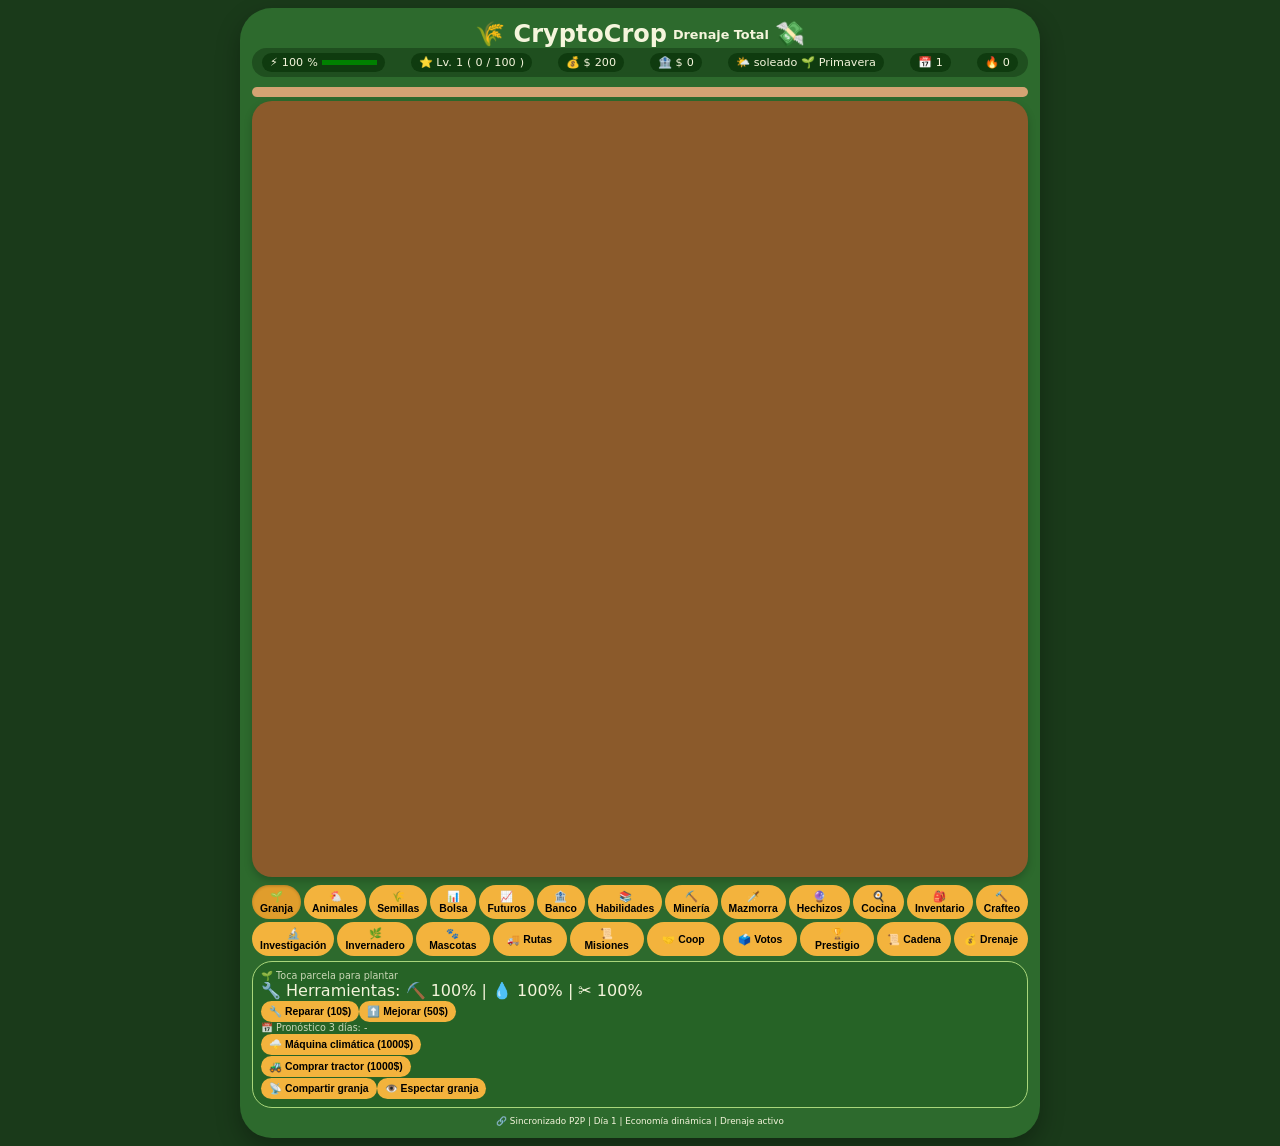
==== index.html @ 633d37b4 "Rename html_20260409_cb09c3.html to index.html" ====
<!DOCTYPE html>
<html lang="es">
<head>
    <meta charset="UTF-8">
    <meta name="viewport" content="width=device-width, initial-scale=1.0, user-scalable=no">
    <title>CryptoCrop: Genesis - Economía y Drenaje</title>
    <style>
        *{box-sizing:border-box;user-select:none;}
        body{font-family:'Segoe UI',system-ui;background:#1a3a1a;margin:0;padding:8px;color:#f5f5dc;}
        .container{max-width:800px;margin:auto;background:#2d6a2d;border-radius:32px;padding:12px;box-shadow:0 10px 25px rgba(0,0,0,0.3);}
        h1{font-size:1.5rem;margin:0;text-align:center;display:flex;justify-content:center;align-items:center;gap:6px;}
        .stats-bar{display:flex;flex-wrap:wrap;justify-content:space-between;background:#1f4f1f;border-radius:40px;padding:5px 10px;margin-bottom:10px;font-size:0.7rem;gap:5px;}
        .stat{background:#0f3b0f;padding:3px 8px;border-radius:20px;display:inline-flex;align-items:center;gap:4px;}
        canvas{display:block;margin:0 auto;background:#8b5a2b;border-radius:20px;cursor:pointer;width:100%;height:auto;box-shadow:0 4px 8px rgba(0,0,0,0.2);}
        .tabs{display:flex;flex-wrap:wrap;gap:3px;margin:8px 0 5px;}
        .tab-btn{background:#f3b33d;border:none;padding:5px 8px;border-radius:40px;font-weight:bold;cursor:pointer;flex:1;text-align:center;font-size:0.65rem;}
        .tab-btn.active{background:#e09d2c;box-shadow:inset 0 1px 3px rgba(0,0,0,0.2);}
        .panel{background:#266326;border-radius:20px;padding:8px;margin-top:5px;border:1px solid #a9d67b;max-height:450px;overflow-y:auto;}
        .panel.hidden{display:none;}
        .grid{display:flex;flex-wrap:wrap;gap:6px;}
        .card{background:#1e4620;border-radius:16px;padding:5px;text-align:center;min-width:65px;cursor:pointer;transition:0.05s linear;}
        .card:active{transform:scale(0.96);}
        button{background:#f3b33d;border:none;padding:4px 8px;border-radius:30px;font-weight:bold;cursor:pointer;font-size:0.65rem;}
        progress{width:55px;height:5px;border-radius:10px;}
        .tooltip{font-size:0.6rem;opacity:0.8;}
        footer{text-align:center;font-size:0.55rem;margin-top:8px;}
        .level-bar{background:#d4a373;border-radius:20px;height:10px;width:100%;margin:4px 0;}
        .level-fill{background:#ffd966;border-radius:20px;height:100%;width:0%;}
        .blink{animation:blink 1s step-start infinite;}
        @keyframes blink{50%{opacity:0.5;}}
        .legendary{background:radial-gradient(circle, #ffd700, #b8860b); color:#2c2c2c;}
        .dungeon{background:#4a2a2a;}
        .hidden{display:none;}
        input{background:#3a6e3a;border:1px solid #a9d67b;border-radius:20px;padding:4px 8px;color:#f5f5dc;width:100px;}
    </style>
</head>
<body>
<div class="container">
    <h1>🌾 CryptoCrop <span style="font-size:0.8rem;">Drenaje Total</span> 💸</h1>
    <div class="stats-bar">
        <div class="stat">⚡ <span id="energyVal">100</span>% <progress id="energyBar" value="100" max="100"></progress></div>
        <div class="stat">⭐ Lv.<span id="level">1</span> (<span id="xp">0</span>/<span id="nextXp">100</span>)</div>
        <div class="stat">💰 $<span id="coins">0</span></div>
        <div class="stat">🏦 $<span id="bankCoins">0</span></div>
        <div class="stat">🌤️ <span id="weather">Soleado</span> <span id="season">🌱</span></div>
        <div class="stat">📅 <span id="day">1</span></div>
        <div class="stat">🔥 <span id="streak">0</span></div>
    </div>
    <div class="level-bar"><div class="level-fill" id="xpBar"></div></div>
    <canvas id="farmCanvas" width="400" height="400"></canvas>
    <div class="tabs">
        <button class="tab-btn active" data-tab="farm">🌱 Granja</button><button class="tab-btn" data-tab="animals">🐔 Animales</button>
        <button class="tab-btn" data-tab="seeds">🌾 Semillas</button><button class="tab-btn" data-tab="market">📊 Bolsa</button>
        <button class="tab-btn" data-tab="futures">📈 Futuros</button><button class="tab-btn" data-tab="bank">🏦 Banco</button>
        <button class="tab-btn" data-tab="skills">📚 Habilidades</button><button class="tab-btn" data-tab="mining">⛏️ Minería</button>
        <button class="tab-btn" data-tab="dungeon">🗡️ Mazmorra</button><button class="tab-btn" data-tab="spells">🔮 Hechizos</button>
        <button class="tab-btn" data-tab="cooking">🍳 Cocina</button><button class="tab-btn" data-tab="inventory">🎒 Inventario</button>
        <button class="tab-btn" data-tab="craft">🔨 Crafteo</button><button class="tab-btn" data-tab="research">🔬 Investigación</button>
        <button class="tab-btn" data-tab="greenhouse">🌿 Invernadero</button><button class="tab-btn" data-tab="pets">🐾 Mascotas</button>
        <button class="tab-btn" data-tab="trade">🚚 Rutas</button><button class="tab-btn" data-tab="missions">📜 Misiones</button>
        <button class="tab-btn" data-tab="coop">🤝 Coop</button><button class="tab-btn" data-tab="votes">🗳️ Votos</button>
        <button class="tab-btn" data-tab="prestige">🏆 Prestigio</button>
        <button class="tab-btn" data-tab="ledger">📜 Cadena</button>
        <button class="tab-btn" data-tab="drain">💰 Drenaje</button>
    </div>
    <!-- Paneles -->
    <div id="farmPanel" class="panel"><div class="tooltip">🌱 Toca parcela para plantar</div><div>🔧 Herramientas: ⛏️ <span id="azadaDur">100</span>% | 💧 <span id="regaderaDur">100</span>% | ✂️ <span id="hozDur">100</span>%</div><button id="repairToolsBtn">🔧 Reparar (10$)</button><button id="upgradeToolsBtn">⬆️ Mejorar (50$)</button><div id="forecast" class="tooltip">📅 Pronóstico 3 días: -</div><button id="weatherMachineBtn" class="blink">🌩️ Máquina climática (1000$)</button><div id="moonEvent" class="tooltip"></div><button id="buyTractorBtn" class="blink">🚜 Comprar tractor (1000$)</button><div id="tractorStatus"></div><button id="shareFarmBtn">📡 Compartir granja</button><button id="spectateBtn">👁️ Espectar granja</button><div id="exitSpectatorBtn" class="hidden">Salir modo espectador</div></div>
    <div id="animalsPanel" class="panel hidden"><h4>🐔 Gallinas</h4><div id="chickensList"></div><button id="buyChickenBtn">➕ Gallina (15$)</button><h4>🐄 Vacas</h4><div id="cowsList"></div><button id="buyCowBtn">➕ Vaca (30$)</button><h4>🐑 Ovejas</h4><div id="sheepList"></div><button id="buySheepBtn">➕ Oveja (25$)</button><h4>🦆 Patos</h4><div id="ducksList"></div><button id="buyDuckBtn">➕ Pato (20$)</button><h4>🐐 Cabras</h4><div id="goatsList"></div><button id="buyGoatBtn">➕ Cabra (35$)</button><h4>🧬 Genética animal</h4><button id="breedAnimalsBtn">🐣 Cruzar animales (50$)</button><div id="animalGenetics"></div></div>
    <div id="seedsPanel" class="panel hidden"><h4>🌱 Tus semillas</h4><div id="seedsList" class="grid"></div><h4>🧬 Genética (Cuadro de Punnett)</h4><select id="cropA"></select> + <select id="cropB"></select><button id="crossBtn">🧬 Cruzar (15E)</button><div id="punnettResult" class="tooltip"></div><button id="upgradeSeedBtn">✨ Mejorar semilla (25$ +5E)</button><h4>🌟 Cartas legendarias</h4><div id="legendaryCards" class="grid"></div></div>
    <div id="marketPanel" class="panel hidden"><h4>📈 Bolsa de valores</h4><div id="stockPrices"></div><h4>🛒 Comprar semillas</h4><div id="shopSeeds"></div><h4>🔄 Trueques P2P</h4><div id="offersList"></div><button id="newOfferBtn">📢 Publicar trueque (lote)</button><button id="rateUserBtn">⭐ Calificar</button><h4>🖤 Mercado negro</h4><div id="blackMarket"></div><button id="refreshBlackMarketBtn">🔄 Actualizar</button><button id="manipulateMarketBtn">📊 Manipular mercado (500$)</button></div>
    <div id="futuresPanel" class="panel hidden"><h4>📈 Mercado de futuros</h4><div id="futuresList"></div><button id="buyFutureBtn">➕ Apostar (50$)</button></div>
    <div id="bankPanel" class="panel hidden"><h4>🏦 Banco Central</h4><div>💰 Tus ahorros: <span id="bankBalance">0</span>$</div><div>📈 Interés diario: 1%</div><button id="depositBtn">Depositar 100$</button><button id="withdrawBtn">Retirar 100$</button><div id="bankLog" class="tooltip"></div></div>
    <div id="skillsPanel" class="panel hidden"><h4>📚 Árbol de habilidades</h4><div id="skillsTree"></div></div>
    <div id="miningPanel" class="panel hidden"><h4>⛏️ Mina</h4><div id="mineStatus"></div><button id="mineBtn">Minerar (10 energía)</button><div id="oreInventory"></div><button id="upgradePickaxeBtn">⛏️ Mejorar pico (200$)</button><div id="pickaxeLevel">Nivel 1</div><div id="miningDepth">Profundidad: 1</div></div>
    <div id="dungeonPanel" class="panel hidden"><h4>🗡️ Mazmorra de plagas</h4><div id="dungeonStatus"></div><button id="dungeonBtn">Explorar (20 energía)</button><div id="dungeonLoot"></div><button id="upgradeSwordBtn">⚔️ Mejorar espada (300$)</button><div id="swordLevel">Nivel 1</div></div>
    <div id="spellsPanel" class="panel hidden"><h4>🔮 Hechizos</h4><div id="spellsList"></div><div class="tooltip">Los hechizos requieren esencia mágica (obtenida en mazmorra)</div></div>
    <div id="cookingPanel" class="panel hidden"><h4>🍳 Cocina</h4><div id="recipesList"></div><div id="cookedFood"></div></div>
    <div id="inventoryPanel" class="panel hidden"><h4>📦 Cosechas</h4><div id="cropsList" class="grid"></div><h4>🥚 Productos animales</h4><div id="animalProducts" class="grid"></div><h4>🧱 Recursos</h4><div id="resourcesList" class="grid"></div><h4>🐟 Pescado</h4><div id="fishList" class="grid"></div><h4>🍯 Miel</h4><div id="honeyList" class="grid"></div><h4>✨ Cartas legendarias</h4><div id="invLegendaryCards" class="grid"></div><h4>⛏️ Minerales</h4><div id="oreList" class="grid"></div><h4>🍲 Comida cocinada</h4><div id="foodList" class="grid"></div><h4>🔮 Esencia mágica</h4><div id="essenceList"></div></div>
    <div id="craftPanel" class="panel hidden"><h4>🛠️ Mejoras</h4><div id="craftRecipes"></div><div id="ownedUpgrades"></div><h4>🐝 Colmenas</h4><button id="buyBeehiveBtn">➕ Colmena (50$)</button><div id="beehivesList"></div><h4>💧 Riego automático</h4><button id="buySprinklerBtn">➕ Aspersor (100$)</button><div id="sprinklersCount"></div></div>
    <div id="researchPanel" class="panel hidden"><h4>🔬 Árbol de investigación</h4><div id="researchTree" class="research-tree"></div></div>
    <div id="greenhousePanel" class="panel hidden"><h4>🌿 Invernadero avanzado</h4><div id="greenhouseInfo"></div><button id="buyGreenhouseBtn">🌱 Construir invernadero (500$)</button><button id="upgradeGreenhouseBtn">⬆️ Mejorar invernadero (1000$)</button><div id="greenhouseCrops"></div></div>
    <div id="petsPanel" class="panel hidden"><h4>🐾 Mascotas</h4><div id="petsShop"></div><div id="activePet"></div><div id="petAbilities"></div></div>
    <div id="tradePanel" class="panel hidden"><h4>🚚 Rutas comerciales</h4><div id="tradeRoutes"></div><button id="startTradeBtn">🚛 Nueva ruta (100$)</button><div id="activeRoutes"></div></div>
    <div id="missionsPanel" class="panel hidden"><h4>📜 Misiones diarias</h4><div id="dailyMissions"></div><h4>🌍 Desafíos globales</h4><div id="globalChallenges"></div><h4>🏆 Diario de logros</h4><div id="achievementsList"></div><div id="achievementRewards"></div><h4>📅 Calendario de eventos</h4><div id="eventCalendar"></div><h4>❓ Misiones de NPC</h4><div id="npcQuests"></div></div>
    <div id="coopPanel" class="panel hidden"><h4>🤝 Cooperativa</h4><div id="coopInfo"></div><button id="createCoopBtn">🌟 Crear</button><button id="joinCoopBtn">🚪 Unirse</button><div id="coopMembers"></div><button id="raidBtn" class="blink">⚔️ Incursión cooperativa</button><div id="raidStatus"></div><button id="coopBankBtn">🏦 Banco cooperativo</button><div id="coopBank"></div></div>
    <div id="votesPanel" class="panel hidden"><h4>🗳️ Votaciones climáticas</h4><div id="votesList"></div><button id="proposeEventBtn">🌪️ Proponer evento</button></div>
    <div id="prestigePanel" class="panel hidden"><h4>🏆 Prestigio</h4><div id="prestigeInfo"></div><button id="prestigeBtn">✨ Ascender (nivel 10)</button><div id="prestigePerks"></div></div>
    <div id="ledgerPanel" class="panel hidden"><h4>📜 Libro mayor de logros (cadena pública)</h4><div id="achievementLedger"></div></div>
    <div id="drainPanel" class="panel hidden">
        <h4>🛍️ Tienda de lujo</h4>
        <div id="luxuryShop" class="grid"></div>
        <h4>🎲 Carreras de animales</h4>
        <div id="raceArea">
            <select id="raceAnimalSelect">
                <option value="0">Rápido Relámpago (x2.0)</option>
                <option value="1">Tortuga Veloz (x5.0)</option>
                <option value="2">Gallina Cohete (x3.0)</option>
            </select>
            <input type="number" id="betAmount" placeholder="Cantidad" min="10" value="10">
            <button id="placeBetBtn">Apostar</button>
            <div id="raceResult"></div>
        </div>
        <h4>🤝 Donaciones comunitarias</h4>
        <div>Fondo comunitario: <span id="communityFund">0</span>$</div>
        <input type="number" id="donateAmount" placeholder="Donar" min="1">
        <button id="donateBtn">Donar</button>
        <button id="activateEventBtn">Activar evento (2000$)</button>
        <h4>🏆 Subasta semanal</h4>
        <div id="auctionInfo"></div>
        <input type="number" id="bidAmount" placeholder="Puja" min="100">
        <button id="placeBidBtn">Pujar</button>
    </div>
    <footer>🔗 Sincronizado P2P | Día <span id="dayFooter">1</span> | Economía dinámica | Drenaje activo</footer>
</div>

<script>
    // webxdc mock
    const webxdc = (typeof window.webxdc !== "undefined") ? window.webxdc : { sendUpdate: (obj) => console.log("mock", obj), setUpdateListener: (cb) => { window.mockCb = cb; }, selfAddr: () => "local_" + Math.random().toString(36).substr(2,6), selfName: () => "Granjero" };
    if(typeof window.webxdc === "undefined") window.webxdc = webxdc;

    // DATOS
    const CROPS = { trigo:{emoji:"🌾",tiempoHoras:12,valorBase:6,precioSemilla:3,exp:10}, zanahoria:{emoji:"🥕",tiempoHoras:8,valorBase:5,precioSemilla:2,exp:8}, maiz:{emoji:"🌽",tiempoHoras:16,valorBase:8,precioSemilla:4,exp:12}, patata:{emoji:"🥔",tiempoHoras:10,valorBase:6,precioSemilla:3,exp:9}, tomate:{emoji:"🍅",tiempoHoras:14,valorBase:7,precioSemilla:4,exp:11}, fresa:{emoji:"🍓",tiempoHoras:6,valorBase:4,precioSemilla:5,exp:7}, arroz:{emoji:"🍚",tiempoHoras:18,valorBase:9,precioSemilla:5,exp:14}, cafe:{emoji:"☕",tiempoHoras:20,valorBase:12,precioSemilla:8,exp:18} };
    const ANIMALS = { chicken:{emoji:"🐔",product:"huevo",valorBase:3,costo:15,exp:5}, cow:{emoji:"🐄",product:"leche",valorBase:5,costo:30,exp:8}, sheep:{emoji:"🐑",product:"lana",valorBase:4,costo:25,exp:6}, duck:{emoji:"🦆",product:"huevo_pato",valorBase:4,costo:20,exp:6}, goat:{emoji:"🐐",product:"leche_cabra",valorBase:6,costo:35,exp:9} };
    const SEASONS = ["🌱 Primavera", "☀️ Verano", "🍂 Otoño", "❄️ Invierno"];
    const SEASON_BONUS = { "🌱 Primavera": { trigo:1.2, fresa:1.3 }, "☀️ Verano": { maiz:1.2, tomate:1.2 }, "🍂 Otoño": { zanahoria:1.2, patata:1.2 }, "❄️ Invierno": { arroz:1.1, cafe:1.1 } };
    const RESEARCH = [
        { id:"fertilizer", name:"Fertilizante avanzado", cost:100, effect:"+20% rendimiento" },
        { id:"irrigation", name:"Riego inteligente", cost:200, effect:"-15% tiempo" },
        { id:"genetics", name:"Ingeniería genética", cost:300, effect:"Mejores genes" },
        { id:"bees", name:"Apicultura", cost:150, effect:"+50% miel" },
        { id:"trade", name:"Comercio exterior", cost:250, effect:"Rutas +25%" }
    ];
    const LEGENDARY_CARDS = [
        { id:"golden_wheat", name:"Trigo Dorado", emoji:"🌾✨", efecto:"+10% valor venta trigo", probabilidad:0.02 },
        { id:"dragon_fruit", name:"Fruta Dragón", emoji:"🐉🍎", efecto:"+15% rendimiento", probabilidad:0.01 },
        { id:"phoenix_egg", name:"Huevo Fénix", emoji:"🔥🥚", efecto:"Animales producen doble", probabilidad:0.015 }
    ];
    const PETS = [
        { id:"dog", name:"Perro", emoji:"🐕", costo:200, efecto:"+10% cosecha" },
        { id:"cat", name:"Gato", emoji:"🐈", costo:250, efecto:"+10% productos animales" },
        { id:"dragon", name:"Dragón", emoji:"🐉", costo:1000, efecto:"+20% todo" }
    ];
    const SKILLS = ["farming", "animal", "fishing", "mining", "combat"];
    const RECIPES_COOKING = {
        "pan": { ingredients: { trigo:2 }, energia:20, emoji:"🍞" },
        "sopa": { ingredients: { zanahoria:1, patata:1 }, energia:30, emoji:"🥣" },
        "torta": { ingredients: { trigo:1, fresa:2, huevo:1 }, energia:50, emoji:"🍰" }
    };
    const SPELLS = [
        { id:"rain", name:"Lluvia Invocada", cost:50, effect:"Cambia clima a lluvia por 2h", emoji:"🌧️" },
        { id:"growth", name:"Crecimiento Rápido", cost:100, effect:"Acelera todos los cultivos un 50% por 1h", emoji:"🌱⚡" },
        { id:"luck", name:"Suerte del Granjero", cost:80, effect:"+30% de cosecha por 1h", emoji:"🍀" }
    ];
    const BLACK_MARKET_ITEMS = [
        { name:"Semilla mágica", price:100, effect:"Planta que da oro" },
        { name:"Fertilizante ilegal", price:50, effect:"+50% rendimiento por 1 cosecha" }
    ];
    const LUXURY_ITEMS = [
        { id: "golden_statue", name: "Estatua Dorada", emoji: "🗿", price: 5000, description: "Decora tu granja (sin efecto)" },
        { id: "rainbow_tractor", name: "Tractor Arcoíris", emoji: "🌈🚜", price: 10000, description: "Skin exclusiva" },
        { id: "legendary_title", name: "Título 'Rey Granjero'", emoji: "👑", price: 20000, description: "Aparece junto a tu nombre" }
    ];
    const RACE_ANIMALS = [
        { name: "Rápido Relámpago", emoji: "🐎", odds: 2.0 },
        { name: "Tortuga Veloz", emoji: "🐢", odds: 5.0 },
        { name: "Gallina Cohete", emoji: "🐔", odds: 3.0 }
    ];

    // Estado compartido extendido
    let sharedState = { version:0, mercado:[], votaciones:[], climaGlobal:"soleado", climaExpira:Date.now()+3600000, calificaciones:[], cooperativas:[], leaderboard:{}, stockPrices:{}, raidActive:null, season:"🌱 Primavera", seasonExpires:Date.now()+86400000, globalChallenges:[{id:"wheat_harvest",name:"Cosecha masiva de trigo",objetivo:1000,progreso:0,recompensa:{coins:500,xp:200},activa:true}], tradeRoutes:[], futures:[], moonEvent:null, blackMarket:[], day:1, lastDayUpdate:Date.now(), coopBank:0, achievementLedger:[], farmSnapshots:[], salesLog:[], auctionItem:null, communityFund:0, doubleProduction:null };
    let localState = { userId:"", displayName:"", landSize:2, mejoras:[], toolLevel:1, coins:200, energy:100, ultimaRecarga:Date.now(), level:1, xp:0, prestige:0, crops:[], inventory:{}, seeds:{}, animals:[], tools:{ azada:100, regadera:100, hoz:100 }, reputacion:0, coopId:null, misiones:[], logros:[], researchUnlocked:[], pondLevel:1, beehives:0, lastHoneyCollect:0, lastDailyBonus:0, lastFishTime:0, legendaryCards:[], pet:null, sprinklers:0, lastMoonCheck:0, bankCoins:0, skills:{ farming:1, animal:1, fishing:1, mining:1, combat:1 }, pickaxeLevel:1, ores:{ copper:0, iron:0, gold:0 }, greenhouse:false, greenhouseLevel:1, tractor:false, lastFestival:0, npcQuests:[], swordLevel:1, essence:0, dungeonDepth:1, lastDungeon:0, dailyStreak:0, lastLogin:Date.now(), lastMaintenance:Date.now(), cosmetics:[] };
    function saveLocal(){ localStorage.setItem("cc_economy_final",JSON.stringify(localState)); }
    function loadLocal(){ const s=localStorage.getItem("cc_economy_final"); if(s){ try{ const p=JSON.parse(s); Object.assign(localState,p); }catch(e){} } else { localState.userId=webxdc.selfAddr(); localState.displayName=webxdc.selfName(); localState.misiones=generarMisiones(); localState.inventory={ trigo:0,zanahoria:0,maiz:0,patata:0,tomate:0,fresa:0,arroz:0,cafe:0, huevo:0,leche:0,lana:0,huevo_pato:0,leche_cabra:0, miel:0,pescado_comun:0,pescado_grande:0,pescado_dorado:0, madera:2,piedra:1,pasto:5,fertilizante:0, copper:0,iron:0,gold:0, essence:0 }; localState.seeds={ trigo:5,zanahoria:3,maiz:2,patata:2,tomate:1,fresa:0,arroz:0,cafe:0 }; localState.researchUnlocked=[]; localState.legendaryCards=[]; localState.lastDailyBonus=Date.now()-86400000; localState.npcQuests=generarNPCQuests(); saveLocal(); } }
    function generarMisiones(){ const tipos=["cosechar","vender","comprar","alimentar","cruzar","pescar","recolectar_miel","minar","explorar"]; return tipos.map(t=>({ id:Date.now()+Math.random(), tipo:t, progreso:0, objetivo:Math.floor(Math.random()*5)+3, recompensa:{ xp:20, coins:15 }, completada:false })); }
    function generarNPCQuests(){ return [{ id:"quest1", desc:"Entrega 10 trigos", requerido:{ trigo:10 }, recompensa:{ coins:100, xp:50 }, completada:false }]; }
    function addXP(amt){ let bonus=localState.skills.farming*0.05; amt=Math.floor(amt*(1+bonus)); localState.xp+=amt; let needed=100*localState.level; while(localState.xp>=needed){ localState.xp-=needed; localState.level++; needed=100*localState.level; localState.energy=Math.min(150,localState.energy+20); alert(`🎉 Subiste a nivel ${localState.level}!`); } updateUI(); actualizarLeaderboard(); }
    function broadcastShared(partial){ sharedState.version++; Object.assign(sharedState,partial); webxdc.sendUpdate({ payload:{ type:"SHARED", data:partial, version:sharedState.version }, description:"sync" }); }
    function updateReputation(){ const recibidas=sharedState.calificaciones.filter(c=>c.to===localState.userId); const positivas=recibidas.filter(c=>c.positiva).length; const total=recibidas.length; localState.reputacion=total===0?50:Math.floor((positivas/total)*100); if(localState.reputacion>=60 && localState.landSize<4){ localState.landSize=Math.min(4,localState.landSize+1); saveLocal(); renderFarm(); } actualizarLeaderboard(); }
    function updateCropGrowth(){ let changed=false; const now=Date.now(); const weatherFactor={soleado:1,lluvia:1.2,sequia:0.5,plaga:0.3,tormenta:0.7}[sharedState.climaGlobal]||1; const hasIrrigation=localState.researchUnlocked.includes("irrigation") || localState.mejoras.includes("riego_goteo"); const autoWater=localState.sprinklers>0; for(let crop of localState.crops){ const edadHoras=(now-crop.plantedAt)/(1000*60*60); let tiempoBase=CROPS[crop.seedId].tiempoHoras; if(hasIrrigation) tiempoBase*=0.85; if(autoWater) tiempoBase*=0.95; const tiempoEfectivo=tiempoBase/(crop.genes.rendimiento*weatherFactor); if(crop.etapa==="brote" && edadHoras>=1) crop.etapa="crecimiento", changed=true; if(crop.etapa==="crecimiento" && edadHoras>=tiempoEfectivo*0.5) crop.etapa="maduro", changed=true; if(crop.etapa==="maduro" && edadHoras>=tiempoEfectivo) crop.etapa="cosechable", changed=true; } if(changed){ saveLocal(); renderFarm(); updateInventoryUI(); } }
    function harvestCrop(cropId){ const idx=localState.crops.findIndex(c=>c.id===cropId); if(idx===-1) return; const crop=localState.crops[idx]; if(crop.etapa!=="cosechable") return; if(localState.energy<10) return; if(localState.tools.hoz<10) return; localState.energy-=10; localState.tools.hoz-=2; let mult=1; if(sharedState.climaGlobal==="plaga") mult=0.3; if(localState.mejoras.includes("espantapajaros") && sharedState.climaGlobal==="plaga") mult=0.7; if(localState.researchUnlocked.includes("fertilizer")) mult*=1.2; if(localState.pet==="dog") mult*=1.1; if(localState.pet==="dragon") mult*=1.2; if(sharedState.moonEvent && sharedState.moonEvent.active) mult*=2; if(sharedState.doubleProduction && sharedState.doubleProduction.active && Date.now()<sharedState.doubleProduction.endsAt) mult*=2; let skillBonus=1+localState.skills.farming*0.05; mult*=skillBonus; const legendaryBonus=localState.legendaryCards.includes("dragon_fruit")?1.15:1; mult*=legendaryBonus; const cantidad=Math.floor((Math.random()*3+1)*mult); if(cantidad>0){ let bonus=1+(localState.prestige*0.05); let finalCant=Math.floor(cantidad*bonus); localState.inventory[crop.seedId]=(localState.inventory[crop.seedId]||0)+finalCant; addXP(CROPS[crop.seedId].exp*finalCant); actualizarMision("cosechar",finalCant); if(Math.random()<0.02 && localState.legendaryCards.length<5){ let newCard=LEGENDARY_CARDS[Math.floor(Math.random()*LEGENDARY_CARDS.length)]; if(!localState.legendaryCards.includes(newCard.id)){ localState.legendaryCards.push(newCard.id); alert(`✨ Carta legendaria: ${newCard.name}`); saveLocal(); } } } localState.crops.splice(idx,1); saveLocal(); updateUI(); renderFarm(); checkAchievements("harvest"); actualizarDesafioGlobal(crop.seedId,1); logSale(crop.seedId, 1); }
    function plantSeed(seedId,x,y){ if(localState.energy<15) return false; if(localState.seeds[seedId]<=0) return false; if(localState.tools.azada<5) return false; if(localState.crops.some(c=>c.x===x && c.y===y)) return false; localState.energy-=15; localState.tools.azada-=2; localState.seeds[seedId]--; let rendBase=0.7+Math.random()*0.8; if(localState.researchUnlocked.includes("genetics")) rendBase=0.9+Math.random()*0.9; const genes={ rendimiento:rendBase, resistencia:Math.random(), color:Math.random()>0.8?"raro":"comun", dominante:Math.random()>0.5 }; localState.crops.push({ id:Date.now()+seedId+x+y, seedId, plantedAt:Date.now(), x, y, genes, etapa:"brote" }); saveLocal(); updateUI(); renderFarm(); return true; }
    function feedAnimal(idx){ if(localState.inventory.pasto<=0) return; localState.inventory.pasto--; localState.animals[idx].fedAt=Date.now(); saveLocal(); updateAnimalsUI(); actualizarMision("alimentar",1); }
    function collectProduct(animalIdx){ const animal=localState.animals[animalIdx]; const ahora=Date.now(); const horasDesdeUltima=(ahora-(animal.lastProductAt||animal.fedAt||0))/(1000*60*60); if(horasDesdeUltima<3) return; if(!animal.fedAt || (ahora-animal.fedAt)>24*3600000) return; const prod=ANIMALS[animal.type].product; let cantidad=1+(localState.mejoras.includes("establo_mejorado")?1:0); if(localState.legendaryCards.includes("phoenix_egg")) cantidad*=2; if(localState.pet==="cat") cantidad=Math.floor(cantidad*1.1); if(localState.pet==="dragon") cantidad=Math.floor(cantidad*1.2); let skillBonus=1+localState.skills.animal*0.05; cantidad=Math.floor(cantidad*skillBonus); localState.inventory[prod]=(localState.inventory[prod]||0)+cantidad; animal.lastProductAt=ahora; addXP(ANIMALS[animal.type].exp*cantidad); saveLocal(); updateAnimalsUI(); updateInventoryUI(); actualizarDesafioGlobal(prod,cantidad); logSale(prod, cantidad); }
    function buyAnimal(type){ const cost=ANIMALS[type].costo; if(localState.coins<cost) return; localState.coins-=cost; localState.animals.push({ type, fedAt:Date.now(), lastProductAt:Date.now(), hambre:100 }); saveLocal(); updateAnimalsUI(); checkAchievements("animals"); actualizarMision("comprar",1); }
    function breedAnimals(){ if(localState.coins<50) return; let chickens=localState.animals.filter(a=>a.type==="chicken"); if(chickens.length<2) { alert("Necesitas 2 gallinas"); return; } localState.coins-=50; let newAnimal={ type:"chicken", fedAt:Date.now(), lastProductAt:Date.now(), hambre:100, genes:{ rendimiento:0.8+Math.random()*0.4 } }; localState.animals.push(newAnimal); alert("Nació un pollito con genética mejorada!"); saveLocal(); updateAnimalsUI(); }
    function crossCrops(cropAId,cropBId){ if(localState.energy<15) return; const cropA=localState.crops.find(c=>c.id===cropAId); const cropB=localState.crops.find(c=>c.id===cropBId); if(!cropA||!cropB||cropA.etapa!=="cosechable"||cropB.etapa!=="cosechable") return; localState.energy-=15; let useDominant=Math.random()<0.75; let newRend=useDominant?Math.max(cropA.genes.rendimiento,cropB.genes.rendimiento):Math.min(cropA.genes.rendimiento,cropB.genes.rendimiento); const hybridId=`hibrido_${cropA.seedId}_${cropB.seedId}`; if(!localState.seeds[hybridId]) localState.seeds[hybridId]=0; localState.seeds[hybridId]++; localState.crops=localState.crops.filter(c=>c.id!==cropAId && c.id!==cropBId); saveLocal(); updateUI(); document.getElementById("punnettResult").innerHTML=`🧬 Resultado: ${useDominant?"Dominante":"Recesivo"} - ${hybridId}`; setTimeout(()=>document.getElementById("punnettResult").innerHTML="",3000); checkAchievements("hybrid"); actualizarMision("cruzar",1); }
    function upgradeTools(){ if(localState.coins<50 || localState.toolLevel>=3) return; localState.coins-=50; localState.toolLevel++; localState.tools={ azada:100, regadera:100, hoz:100 }; saveLocal(); updateUI(); }
    function calculateSellPriceMultiplier() { let totalCoins = 0; for (let uid in sharedState.leaderboard) totalCoins += sharedState.leaderboard[uid]?.coins || 0; if (totalCoins > 50000) return 0.7; if (totalCoins > 30000) return 0.8; if (totalCoins > 15000) return 0.9; return 1.0; }
    function sellItem(item,precio){ if(localState.inventory[item]<=0) return; let precioReal=sharedState.stockPrices[item] || precio; let multiplier=calculateSellPriceMultiplier(); precioReal=Math.floor(precioReal*multiplier); if(localState.legendaryCards.includes("golden_wheat") && item==="trigo") precioReal=Math.floor(precioReal*1.1); localState.inventory[item]--; localState.coins+=precioReal; addXP(1); saveLocal(); updateInventoryUI(); actualizarMision("vender",1); checkAchievements("coins"); logSale(item, 1); }
    function buySeed(seedId){ let price=Math.floor(CROPS[seedId].precioSemilla * (sharedState.stockPrices[seedId] || 1)); if(localState.coins<price) return; localState.coins-=price; localState.seeds[seedId]=(localState.seeds[seedId]||0)+1; saveLocal(); updateSeedsUI(); actualizarMision("comprar",1); }
    function publishOffer(offerItem,wantItem,cantOffer=1,cantWant=1){ if(localState.inventory[offerItem]<cantOffer) return; const oferta={ id:Date.now()+localState.userId, fromUserId:localState.userId, offerItem, wantItem, cantidadOffer:cantOffer, cantidadWant:cantWant, timestamp:Date.now() }; broadcastShared({ mercado:[...sharedState.mercado, oferta] }); }
    function acceptOffer(offerId){ const offer=sharedState.mercado.find(o=>o.id===offerId); if(!offer || offer.fromUserId===localState.userId) return; if(localState.inventory[offer.wantItem]<offer.cantidadWant) return; localState.inventory[offer.wantItem]-=offer.cantidadWant; localState.inventory[offer.offerItem]=(localState.inventory[offer.offerItem]||0)+offer.cantidadOffer; broadcastShared({ mercado:sharedState.mercado.filter(o=>o.id!==offerId) }); saveLocal(); updateUI(); }
    function buyFuture(){ if(localState.coins<50) return; let cropsList=Object.keys(CROPS); let crop=cropsList[Math.floor(Math.random()*cropsList.length)]; let currentPrice=sharedState.stockPrices[crop]||CROPS[crop].valorBase; let direction=Math.random()<0.5?"up":"down"; let future={ id:Date.now(), userId:localState.userId, crop, direction, bet:50, startPrice:currentPrice, expires:Date.now()+3600000 }; broadcastShared({ futures:[...sharedState.futures, future] }); localState.coins-=50; saveLocal(); updateUI(); alert(`Apostaste 50$ a que ${crop} ${direction==="up"?"sube":"baja"} en 1 hora.`); }
    function checkFutures(){ let now=Date.now(); let newFutures=[]; for(let f of sharedState.futures){ if(f.expires<now){ let currentPrice=sharedState.stockPrices[f.crop]||CROPS[f.crop].valorBase; let won=false; if(f.direction==="up" && currentPrice>f.startPrice) won=true; if(f.direction==="down" && currentPrice<f.startPrice) won=true; if(won && f.userId===localState.userId){ let reward=f.bet*2; localState.coins+=reward; alert(`¡Acertaste! +${reward}$`); saveLocal(); } } else { newFutures.push(f); } } broadcastShared({ futures:newFutures }); updateUI(); }
    function deposit(){ if(localState.coins>=100){ localState.coins-=100; localState.bankCoins+=100; saveLocal(); updateUI(); } }
    function withdraw(){ if(localState.bankCoins>=100){ localState.bankCoins-=100; localState.coins+=100; saveLocal(); updateUI(); } }
    function applyBankInterest(){ let interest=Math.floor(localState.bankCoins*0.01); if(interest>0){ localState.bankCoins+=interest; alert(`Banco: +${interest}$ de interés`); saveLocal(); updateUI(); } }
    function upgradeSkill(skill){ if(localState.coins<100) return; if(localState.skills[skill]>=5) return; localState.coins-=100; localState.skills[skill]++; saveLocal(); updateUI(); alert(`${skill} nivel ${localState.skills[skill]}`); }
    function mine(){ if(localState.energy<10) return; localState.energy-=10; let luck=Math.random(); let ore="copper"; let qty=1; if(luck<0.05 && localState.pickaxeLevel>=3) { ore="gold"; qty=1; } else if(luck<0.15 && localState.pickaxeLevel>=2) { ore="iron"; qty=1; } localState.ores[ore]=(localState.ores[ore]||0)+qty; addXP(5); actualizarMision("minar",1); saveLocal(); updateInventoryUI(); alert(`Minaste ${qty} ${ore}`); }
    function upgradePickaxe(){ if(localState.coins<200) return; localState.coins-=200; localState.pickaxeLevel++; saveLocal(); updateUI(); alert("Pico mejorado!"); }
    function exploreDungeon(){ if(localState.energy<20) return; localState.energy-=20; let combatBonus=1+localState.skills.combat*0.1; let dmg=Math.floor(Math.random()*20+5)*combatBonus; let reward=Math.floor(Math.random()*50+10)*combatBonus; localState.coins+=reward; let essenceGain=Math.floor(Math.random()*5+1)*combatBonus; localState.essence=(localState.essence||0)+essenceGain; addXP(15); actualizarMision("explorar",1); alert(`Exploraste la mazmorra: ganaste ${reward}$ y ${essenceGain} esencia mágica`); saveLocal(); updateUI(); }
    function upgradeSword(){ if(localState.coins<300) return; localState.coins-=300; localState.swordLevel++; saveLocal(); updateUI(); alert("Espada mejorada! +10% daño en mazmorra"); }
    function castSpell(spellId){ let spell=SPELLS.find(s=>s.id===spellId); if(!spell) return; if(localState.essence<spell.cost) return; localState.essence-=spell.cost; if(spell.id==="rain") broadcastShared({ climaGlobal:"lluvia", climaExpira:Date.now()+7200000 }); if(spell.id==="growth"){ for(let crop of localState.crops) crop.plantedAt-=1800000; saveLocal(); } if(spell.id==="luck") localState.luckActive=Date.now()+3600000; alert(`Hechizo ${spell.name} lanzado!`); saveLocal(); updateUI(); }
    function cook(recipeId){ let recipe=RECIPES_COOKING[recipeId]; if(!recipe) return; for(let [ing,cant] of Object.entries(recipe.ingredients)){ if((localState.inventory[ing]||0)<cant) return; } for(let [ing,cant] of Object.entries(recipe.ingredients)) localState.inventory[ing]-=cant; localState.inventory[recipeId]=(localState.inventory[recipeId]||0)+1; alert(`Cocinaste ${recipeId}!`); saveLocal(); updateInventoryUI(); }
    function eatFood(foodId){ let energyGain=RECIPES_COOKING[foodId]?.energia||20; localState.energy=Math.min(150, localState.energy+energyGain); localState.inventory[foodId]--; saveLocal(); updateUI(); }
    function buyGreenhouse(){ if(localState.coins<500) return; localState.coins-=500; localState.greenhouse=true; saveLocal(); updateUI(); alert("Invernadero construido!"); }
    function upgradeGreenhouse(){ if(localState.coins<1000 || localState.greenhouseLevel>=3) return; localState.coins-=1000; localState.greenhouseLevel++; saveLocal(); updateUI(); alert("Invernadero mejorado! +25% producción en invernadero"); }
    function buyTractor(){ if(localState.coins<1000) return; localState.coins-=1000; localState.tractor=true; saveLocal(); updateUI(); alert("Tractor adquirido!"); }
    function harvestWithTractor(){ if(!localState.tractor){ alert("No tienes tractor"); return; } if(localState.energy<30) return; let harvested=0; for(let crop of localState.crops){ if(crop.etapa==="cosechable"){ harvestCrop(crop.id); harvested++; if(harvested>=9) break; } } localState.energy-=30; alert(`Cosechaste ${harvested} cultivos con el tractor`); updateUI(); }
    // -------------------- ECONOMÍA Y DRENAJE --------------------
    function logSale(item, quantity) { const saleEntry = { item, quantity, timestamp: Date.now(), userId: localState.userId }; let newSales = [...sharedState.salesLog, saleEntry]; if (newSales.length > 100) newSales.shift(); broadcastShared({ salesLog: newSales }); }
    function calculateInflationFactor() { let totalCoins = 0; for (let uid in sharedState.leaderboard) totalCoins += sharedState.leaderboard[uid]?.coins || 0; let factor = Math.max(0.7, 1 - (totalCoins / 50000)); return Math.min(1, Math.max(0.7, factor)); }
    function calculateDemandFactor(item) { const now = Date.now(); const recentSales = sharedState.salesLog.filter(s => (now - s.timestamp) < 86400000 && s.item === item); const totalQuantity = recentSales.reduce((sum, s) => sum + s.quantity, 0); if (totalQuantity > 50) return 0.9; if (totalQuantity > 20) return 0.95; return 1.0; }
    function updateStockPricesWithEconomy() { for (let crop of Object.keys(CROPS)) { let base = CROPS[crop].valorBase; let variation = 0.8 + Math.random() * 0.8; let seasonBonus = 1; if (SEASON_BONUS[sharedState.season] && SEASON_BONUS[sharedState.season][crop]) seasonBonus = SEASON_BONUS[sharedState.season][crop]; let inflation = calculateInflationFactor(); let demand = calculateDemandFactor(crop); let finalPrice = Math.floor(base * variation * seasonBonus * inflation * demand); sharedState.stockPrices[crop] = Math.max(1, finalPrice); } for (let animal of Object.keys(ANIMALS)) { let prod = ANIMALS[animal].product; let base = ANIMALS[animal].valorBase; let variation = 0.8 + Math.random() * 0.8; let inflation = calculateInflationFactor(); let demand = calculateDemandFactor(prod); let finalPrice = Math.floor(base * variation * inflation * demand); sharedState.stockPrices[prod] = Math.max(1, finalPrice); } broadcastShared({ stockPrices: sharedState.stockPrices }); }
    function applyWealthTax() { if (localState.coins > 10000) { let tax = Math.floor(localState.coins * 0.05); localState.coins -= tax; if (!sharedState.taxPool) sharedState.taxPool = 0; sharedState.taxPool += tax; alert(`⚖️ Impuesto a la gran fortuna: -${tax}$`); broadcastShared({ taxPool: sharedState.taxPool }); } if (sharedState.taxPool > 0) { let poorPlayers = []; for (let uid in sharedState.leaderboard) if ((sharedState.leaderboard[uid]?.coins || 0) < 1000) poorPlayers.push(uid); if (poorPlayers.length > 0) { let share = Math.floor(sharedState.taxPool / poorPlayers.length); if (share > 0 && poorPlayers.includes(localState.userId)) { localState.coins += share; alert(`⚖️ Has recibido ${share}$ del fondo de redistribución.`); } broadcastShared({ taxPool: 0 }); } } saveLocal(); updateUI(); }
    function applyMaintenanceCosts() { let cost = 0; if (localState.tractor) cost += 20; if (localState.greenhouse && localState.greenhouseLevel >= 2) cost += 10 * localState.greenhouseLevel; if (localState.sprinklers > 0) cost += 5 * localState.sprinklers; if (localState.beehives > 0) cost += 2 * localState.beehives; if (cost > 0) { if (localState.coins >= cost) { localState.coins -= cost; alert(`🔧 Mantenimiento: -${cost}$`); } else { if (localState.tractor) { localState.tractor = false; alert("🚜 Tractor desactivado por falta de mantenimiento."); } if (localState.sprinklers > 0) { localState.sprinklers = 0; alert("💧 Aspersores desactivados."); } } saveLocal(); updateUI(); } }
    function buyLuxuryItem(itemId) { const item = LUXURY_ITEMS.find(i => i.id === itemId); if (!item) return; if (localState.coins < item.price) { alert(`Necesitas ${item.price}$`); return; } localState.coins -= item.price; if (!localState.cosmetics) localState.cosmetics = []; localState.cosmetics.push(itemId); saveLocal(); alert(`¡Has comprado ${item.name}!`); updateUI(); }
    function placeBet(animalIndex, amount) { if (localState.coins < amount) return; localState.coins -= amount; const winner = Math.floor(Math.random() * RACE_ANIMALS.length); if (animalIndex === winner) { const winnings = Math.floor(amount * RACE_ANIMALS[animalIndex].odds); localState.coins += winnings; alert(`¡Ganaste! +${winnings}$`); } else { alert(`Perdiste. El ganador fue ${RACE_ANIMALS[winner].emoji} ${RACE_ANIMALS[winner].name}.`); } saveLocal(); updateUI(); }
    function donateToCommunity(amount) { if (localState.coins < amount) return; localState.coins -= amount; sharedState.communityFund += amount; broadcastShared({ communityFund: sharedState.communityFund }); alert(`Has donado ${amount}$.`); updateUI(); }
    function activateCommunityEvent() { if (sharedState.communityFund >= 2000) { sharedState.communityFund -= 2000; broadcastShared({ doubleProduction: { active: true, endsAt: Date.now() + 3600000 }, communityFund: sharedState.communityFund }); alert("¡Evento comunitario activado! Doble producción durante 1 hora."); } else { alert(`Faltan ${2000 - sharedState.communityFund}$ para activar.`); } }
    function startWeeklyAuction() { if (!sharedState.auctionItem && sharedState.day % 7 === 0) { const rareItem = LEGENDARY_CARDS[Math.floor(Math.random() * LEGENDARY_CARDS.length)]; sharedState.auctionItem = { item: rareItem, highestBid: 0, highestBidder: null, endTime: Date.now() + 86400000 }; broadcastShared({ auctionItem: sharedState.auctionItem }); } }
    function placeBid(amount) { if (!sharedState.auctionItem) { alert("No hay subasta activa."); return; } if (Date.now() > sharedState.auctionItem.endTime) { alert("Subasta terminada."); return; } if (amount <= sharedState.auctionItem.highestBid) { alert("Tu puja debe ser mayor."); return; } if (localState.coins < amount) return; localState.coins -= amount; sharedState.auctionItem.highestBid = amount; sharedState.auctionItem.highestBidder = localState.userId; broadcastShared({ auctionItem: sharedState.auctionItem }); alert(`Has pujado ${amount}$.`); saveLocal(); updateUI(); }
    function finalizeAuction() { if (sharedState.auctionItem && Date.now() > sharedState.auctionItem.endTime && sharedState.auctionItem.highestBidder === localState.userId) { const item = sharedState.auctionItem.item; if (item.id && !localState.legendaryCards.includes(item.id)) { localState.legendaryCards.push(item.id); alert(`¡Has ganado la subasta! Recibes: ${item.name}`); saveLocal(); } broadcastShared({ auctionItem: null }); } }
    function updateDay() { let now = Date.now(); let diffDays = Math.floor((now - sharedState.lastDayUpdate) / 86400000); if (diffDays >= 1) { sharedState.day += diffDays; sharedState.lastDayUpdate = now; broadcastShared({ day: sharedState.day, lastDayUpdate: sharedState.lastDayUpdate }); applyBankInterest(); applyWealthTax(); applyMaintenanceCosts(); startWeeklyAuction(); if (sharedState.day % 7 === 0) { let reward = Math.floor(Math.random() * 200) + 50; localState.coins += reward; alert(`🎉 Festival! +${reward}$`); } } finalizeAuction(); }
    // -------------------- LOGROS EN CADENA --------------------
    function recordAchievementOnChain(achId, achName) { const existing = sharedState.achievementLedger.find(entry => entry.userId === localState.userId && entry.achievementId === achId); if (existing) return; const newEntry = { userId: localState.userId, displayName: localState.displayName, achievementId: achId, achievementName: achName, timestamp: Date.now(), txId: Math.random().toString(36).substring(2, 10) }; broadcastShared({ achievementLedger: [...sharedState.achievementLedger, newEntry] }); }
    function renderAchievementLedger() { const container = document.getElementById("achievementLedger"); if (!container) return; container.innerHTML = ""; const sorted = [...sharedState.achievementLedger].sort((a,b) => b.timestamp - a.timestamp); sorted.forEach(entry => { const date = new Date(entry.timestamp).toLocaleString(); container.innerHTML += `<div class="achievement-item">🏆 ${entry.displayName} desbloqueó "${entry.achievementName}" (${date}) - TX: ${entry.txId}</div>`; }); }
    // -------------------- MODO ESPECTADOR --------------------
    let spectatorMode = false; let spectatorData = null;
    function shareFarmSnapshot() { const snapshot = { userId: localState.userId, displayName: localState.displayName, timestamp: Date.now(), landSize: localState.landSize, level: localState.level, prestige: localState.prestige, coins: localState.coins, crops: localState.crops.map(c => ({ seedId: c.seedId, etapa: c.etapa, x: c.x, y: c.y })), animals: localState.animals.map(a => ({ type: a.type, fedAt: a.fedAt })), legendaryCards: localState.legendaryCards }; let userSnapshots = sharedState.farmSnapshots.filter(s => s.userId === localState.userId); if (userSnapshots.length >= 5) { const oldest = userSnapshots.reduce((a,b) => a.timestamp < b.timestamp ? a : b); const newSnapshots = sharedState.farmSnapshots.filter(s => s !== oldest); broadcastShared({ farmSnapshots: [...newSnapshots, snapshot] }); } else { broadcastShared({ farmSnapshots: [...sharedState.farmSnapshots, snapshot] }); } alert("Instantánea compartida"); }
    function viewFarmSnapshot(userId) { const snapshot = sharedState.farmSnapshots.find(s => s.userId === userId); if (!snapshot) { alert("No hay instantánea de ese jugador."); return; } spectatorMode = true; spectatorData = snapshot; renderSpectatorView(); document.getElementById("exitSpectatorBtn").classList.remove("hidden"); }
    function renderSpectatorView() { if (!spectatorMode || !spectatorData) return; const container = document.getElementById("farmPanel"); container.innerHTML = `<div class="tooltip">👁️ Modo espectador - viendo granja de ${spectatorData.displayName}</div><div>🌾 Terreno: ${spectatorData.landSize}x${spectatorData.landSize}</div><div>⭐ Nivel: ${spectatorData.level} | 🏆 Prestigio: ${spectatorData.prestige}</div><div>💰 Monedas: ${spectatorData.coins}</div><div>🌱 Cultivos: ${spectatorData.crops.length}</div><div>🐄 Animales: ${spectatorData.animals.length}</div><div>✨ Cartas legendarias: ${spectatorData.legendaryCards.join(", ")}</div><canvas id="spectatorCanvas" width="400" height="400"></canvas><button id="exitSpectatorBtn">Salir del modo espectador</button>`; const specCanvas = document.getElementById("spectatorCanvas"); if (specCanvas) drawSpectatorFarm(specCanvas, spectatorData); document.getElementById("exitSpectatorBtn").onclick = exitSpectatorMode; }
    function drawSpectatorFarm(canvas, data) { const ctx = canvas.getContext("2d"); const size = data.landSize; const cellW = canvas.width / size; const cellH = canvas.height / size; ctx.clearRect(0,0,canvas.width,canvas.height); for (let i=0;i<size;i++) for (let j=0;j<size;j++) { ctx.fillStyle="#8B5A2B"; ctx.fillRect(i*cellW,j*cellH,cellW-1,cellH-1); const crop = data.crops.find(c => c.x===i && c.y===j); if (crop) { const emoji = CROPS[crop.seedId]?.emoji || "🌱"; let color = "#6aa84f"; if (crop.etapa==="brote") color="#a9d08e"; else if (crop.etapa==="crecimiento") color="#6aa84f"; else if (crop.etapa==="maduro") color="#f1c232"; else if (crop.etapa==="cosechable") color="#ffd966"; ctx.fillStyle=color; ctx.fillRect(i*cellW+2,j*cellH+2,cellW-4,cellH-4); ctx.font=`${cellW*0.5}px sans-serif`; ctx.fillStyle="#2c2c2c"; ctx.fillText(emoji,i*cellW+cellW*0.2,j*cellH+cellH*0.7); } else { ctx.fillStyle="#c27e3a"; ctx.fillRect(i*cellW+2,j*cellH+2,cellW-4,cellH-4); } } }
    function exitSpectatorMode() { spectatorMode = false; spectatorData = null; location.reload(); }
    // -------------------- FUNCIONES DE UI --------------------
    let canvas,ctx,selectedSeed=null;
    function renderFarm(){ if(!canvas) return; const size=localState.landSize, cellW=canvas.width/size, cellH=canvas.height/size; ctx.clearRect(0,0,canvas.width,canvas.height); for(let i=0;i<size;i++) for(let j=0;j<size;j++){ ctx.fillStyle="#8B5A2B"; ctx.fillRect(i*cellW,j*cellH,cellW-1,cellH-1); const crop=localState.crops.find(c=>c.x===i && c.y===j); if(crop){ const emoji=CROPS[crop.seedId].emoji; let color=crop.etapa==="brote"?"#a9d08e":crop.etapa==="crecimiento"?"#6aa84f":crop.etapa==="maduro"?"#f1c232":"#ffd966"; ctx.fillStyle=color; ctx.fillRect(i*cellW+2,j*cellH+2,cellW-4,cellH-4); ctx.font=`${cellW*0.5}px sans-serif`; ctx.fillStyle="#2c2c2c"; ctx.fillText(emoji,i*cellW+cellW*0.2,j*cellH+cellH*0.7); } else { ctx.fillStyle="#c27e3a"; ctx.fillRect(i*cellW+2,j*cellH+2,cellW-4,cellH-4); } } }
    function updateUI(){ document.getElementById("energyBar").value=localState.energy; document.getElementById("energyVal").innerText=localState.energy; document.getElementById("coins").innerText=localState.coins; document.getElementById("bankCoins").innerText=localState.bankCoins; document.getElementById("weather").innerText=sharedState.climaGlobal; document.getElementById("season").innerText=sharedState.season; document.getElementById("level").innerText=localState.level; document.getElementById("xp").innerText=localState.xp; let nextXp=100*localState.level; document.getElementById("nextXp").innerText=nextXp; document.getElementById("xpBar").style.width=(localState.xp/nextXp*100)+"%"; document.getElementById("azadaDur").innerText=localState.tools.azada; document.getElementById("regaderaDur").innerText=localState.tools.regadera; document.getElementById("hozDur").innerText=localState.tools.hoz; let coop=sharedState.cooperativas.find(c=>c.id===localState.coopId); document.getElementById("coopName").innerText=coop?coop.nombre:"Ninguna"; document.getElementById("dailyBonus").innerHTML=(Date.now()-localState.lastDailyBonus<86400000)?"✅":"🎁"; let petName=PETS.find(p=>p.id===localState.pet)?.name||"Ninguna"; document.getElementById("petName").innerText=petName; let forecast=["soleado","lluvia","sequia","plaga","tormenta"][Math.floor(Math.random()*5)]; document.getElementById("forecast").innerHTML=`📅 Pronóstico 3 días: ${forecast}, ${["lluvia","soleado"][Math.floor(Math.random()*2)]}, ${["sequia","tormenta"][Math.floor(Math.random()*2)]}`; document.getElementById("moonEvent").innerHTML=sharedState.moonEvent?.active?"🌕 Luna llena":""; document.getElementById("tractorStatus").innerHTML=localState.tractor?"🚜 Tractor disponible":""; document.getElementById("day").innerText=sharedState.day; document.getElementById("dayFooter").innerText=sharedState.day; document.getElementById("streak").innerText=localState.dailyStreak; renderFarm(); updateSeedsUI(); updateInventoryUI(); updateAnimalsUI(); updateMarketUI(); updateVotesUI(); updateCraftUI(); updateMissionsUI(); updateAchievementsUI(); updateCoopUI(); updatePrestigeUI(); updateResearchUI(); updateSkillsUI(); updateMiningUI(); updateDungeonUI(); updateSpellsUI(); updateCookingUI(); updateGreenhouseUI(); updatePetsUI(); updateLegendaryUI(); updateFuturesUI(); updateTradeUI(); updateNPCQuests(); renderAchievementLedger(); updateDrainUI(); }
    function updateSeedsUI(){ let container=document.getElementById("seedsList"); if(!container) return; container.innerHTML=""; for(let [seed,qty] of Object.entries(localState.seeds)) if(qty>0){ let div=document.createElement("div"); div.className="card"; div.innerHTML=`<div class="emoji-big">${CROPS[seed]?.emoji||"🌱"}</div><div>${seed}</div><div>${qty}</div>`; div.onclick=()=>{ selectedSeed=seed; alert(`${seed} seleccionada`); }; container.appendChild(div); } let selectA=document.getElementById("cropA"), selectB=document.getElementById("cropB"); if(selectA && selectB){ let opts=localState.crops.filter(c=>c.etapa==="cosechable").map(c=>`<option value="${c.id}">${c.seedId}</option>`); selectA.innerHTML=opts.join(""); selectB.innerHTML=opts.join(""); } }
    function updateInventoryUI(){ let cropsDiv=document.getElementById("cropsList"); cropsDiv.innerHTML=""; for(let [item,qty] of Object.entries(localState.inventory)) if(CROPS[item] && qty>0){ let div=document.createElement("div"); div.className="card"; let price=sharedState.stockPrices[item]||CROPS[item].valorBase; div.innerHTML=`<div>${CROPS[item].emoji} ${item}</div><div>${qty}</div><button class="sellBtn" data-item="${item}" data-price="${price}">Vender (${price}$)</button>`; cropsDiv.appendChild(div); } document.querySelectorAll(".sellBtn").forEach(btn=>btn.onclick=()=>sellItem(btn.dataset.item,parseInt(btn.dataset.price))); let prodDiv=document.getElementById("animalProducts"); prodDiv.innerHTML=""; for(let p of ["huevo","leche","lana","huevo_pato","leche_cabra"]){ let qty=localState.inventory[p]||0; if(qty>0){ let price=sharedState.stockPrices[p]||{huevo:3,leche:5,lana:4,huevo_pato:4,leche_cabra:6}[p]; let div=document.createElement("div"); div.className="card"; let emoji={huevo:"🥚",leche:"🥛",lana:"🧶",huevo_pato:"🥚",leche_cabra:"🥛"}[p]; div.innerHTML=`<div>${emoji} ${p}</div><div>${qty}</div><button class="sellProduct" data-p="${p}" data-val="${price}">Vender (${price}$)</button>`; prodDiv.appendChild(div); } } document.querySelectorAll(".sellProduct").forEach(btn=>btn.onclick=()=>sellItem(btn.dataset.p,parseInt(btn.dataset.val))); let resDiv=document.getElementById("resourcesList"); resDiv.innerHTML=""; for(let r of ["madera","piedra","pasto","fertilizante"]){ let qty=localState.inventory[r]||0; if(qty>0) resDiv.innerHTML+=`<div class="card">${r} ${qty}</div>`; } let fishDiv=document.getElementById("fishList"); fishDiv.innerHTML=""; for(let f of ["pescado_comun","pescado_grande","pescado_dorado"]){ let qty=localState.inventory[f]||0; if(qty>0) fishDiv.innerHTML+=`<div class="card">🐟 ${f} ${qty}</div>`; } let honeyDiv=document.getElementById("honeyList"); honeyDiv.innerHTML=`<div class="card">🍯 Miel: ${localState.inventory.miel||0}</div>`; let invLegDiv=document.getElementById("invLegendaryCards"); invLegDiv.innerHTML=localState.legendaryCards.map(c=>{ let card=LEGENDARY_CARDS.find(l=>l.id===c); return `<div class="card legendary">${card?.emoji} ${card?.name}</div>`; }).join(""); let oreDiv=document.getElementById("oreList"); oreDiv.innerHTML=`<div>⛏️ Cobre: ${localState.ores.copper||0}</div><div>⚙️ Hierro: ${localState.ores.iron||0}</div><div>🌟 Oro: ${localState.ores.gold||0}</div>`; let foodDiv=document.getElementById("foodList"); foodDiv.innerHTML=""; for(let f of Object.keys(RECIPES_COOKING)){ let qty=localState.inventory[f]||0; if(qty>0) foodDiv.innerHTML+=`<div class="card">${RECIPES_COOKING[f].emoji} ${f} x${qty} <button class="eatFood" data-food="${f}">Comer</button></div>`; } document.querySelectorAll(".eatFood").forEach(btn=>btn.onclick=()=>eatFood(btn.dataset.food)); document.getElementById("essenceList").innerHTML=`🔮 Esencia mágica: ${localState.essence||0}`; }
    function updateAnimalsUI(){ let chickenDiv=document.getElementById("chickensList"), cowDiv=document.getElementById("cowsList"), sheepDiv=document.getElementById("sheepList"), ducksDiv=document.getElementById("ducksList"), goatsDiv=document.getElementById("goatsList"); if(!chickenDiv) return; chickenDiv.innerHTML=""; cowDiv.innerHTML=""; sheepDiv.innerHTML=""; ducksDiv.innerHTML=""; goatsDiv.innerHTML=""; localState.animals.forEach((a,idx)=>{ let card=document.createElement("div"); card.className="card"; card.innerHTML=`<div>${ANIMALS[a.type].emoji} ${a.type}</div><button class="feedBtn" data-idx="${idx}">🍃 Alimentar</button><button class="collectBtn" data-idx="${idx}">📦 Recoger</button>`; if(a.type==="chicken") chickenDiv.appendChild(card); else if(a.type==="cow") cowDiv.appendChild(card); else if(a.type==="sheep") sheepDiv.appendChild(card); else if(a.type==="duck") ducksDiv.appendChild(card); else if(a.type==="goat") goatsDiv.appendChild(card); }); document.querySelectorAll(".feedBtn").forEach(btn=>btn.onclick=()=>feedAnimal(parseInt(btn.dataset.idx))); document.querySelectorAll(".collectBtn").forEach(btn=>btn.onclick=()=>collectProduct(parseInt(btn.dataset.idx))); document.getElementById("breedAnimalsBtn").onclick=breedAnimals; }
    function updateMarketUI(){ let shopDiv=document.getElementById("shopSeeds"); shopDiv.innerHTML=""; for(let [seed,data] of Object.entries(CROPS)){ let price=Math.floor(data.precioSemilla*(sharedState.stockPrices[seed]||1)); let btn=document.createElement("button"); btn.innerText=`${data.emoji} ${seed} (${price}$)`; btn.onclick=()=>buySeed(seed); shopDiv.appendChild(btn); } let stockDiv=document.getElementById("stockPrices"); stockDiv.innerHTML="<b>Precios:</b> "+Object.entries(sharedState.stockPrices).slice(0,6).map(([k,v])=>`${k}:${v}$`).join(", "); let offersDiv=document.getElementById("offersList"); offersDiv.innerHTML=""; sharedState.mercado.forEach(o=>{ let div=document.createElement("div"); div.className="offer"; div.innerHTML=`<span>${o.fromUserId.slice(0,6)}: ${o.offerItem} x${o.cantidadOffer} ↔️ ${o.wantItem} x${o.cantidadWant}</span><button class="acceptOff" data-id="${o.id}">Aceptar</button>`; offersDiv.appendChild(div); }); document.querySelectorAll(".acceptOff").forEach(btn=>btn.onclick=()=>acceptOffer(parseInt(btn.dataset.id))); document.getElementById("newOfferBtn").onclick=()=>{ let offer=prompt("Ofreces (item:cantidad ej: trigo:2)"), want=prompt("Quieres (item:cantidad)"); if(offer && want){ let [offItem,offQ]=offer.split(":"); let [wantItem,wantQ]=want.split(":"); offQ=parseInt(offQ)||1; wantQ=parseInt(wantQ)||1; if(localState.inventory[offItem]>=offQ) publishOffer(offItem,wantItem,offQ,wantQ); else alert("No tienes suficiente"); } }; document.getElementById("rateUserBtn").onclick=()=>{ let uid=prompt("ID a calificar"); let positiva=confirm("¿Positiva?"); broadcastShared({ calificaciones:[...sharedState.calificaciones,{ from:localState.userId, to:uid, positiva, timestamp:Date.now() }] }); updateReputation(); }; let blackDiv=document.getElementById("blackMarket"); blackDiv.innerHTML=""; if(sharedState.blackMarket){ sharedState.blackMarket.forEach((item,idx)=>{ blackDiv.innerHTML+=`<div class="card">🖤 ${item.name} - ${item.price}$ <button class="buyBlack" data-idx="${idx}">Comprar</button></div>`; }); document.querySelectorAll(".buyBlack").forEach(btn=>btn.onclick=()=>buyBlackMarket(parseInt(btn.dataset.idx))); } document.getElementById("refreshBlackMarketBtn").onclick=generateBlackMarket; document.getElementById("manipulateMarketBtn").onclick=manipulateMarket; }
    function updateFuturesUI(){ let div=document.getElementById("futuresList"); div.innerHTML=""; for(let f of sharedState.futures){ if(f.userId===localState.userId){ div.innerHTML+=`<div class="future-item">📈 ${f.crop} ${f.direction==="up"?"⬆️":"⬇️"} - expira en ${Math.max(0,Math.round((f.expires-Date.now())/60000))} min</div>`; } } document.getElementById("buyFutureBtn").onclick=buyFuture; }
    function updateSkillsUI(){ let div=document.getElementById("skillsTree"); div.innerHTML=""; for(let s of SKILLS){ div.innerHTML+=`<div>📚 ${s} nivel ${localState.skills[s]} <button class="upSkill" data-skill="${s}">Mejorar (100$)</button></div>`; } document.querySelectorAll(".upSkill").forEach(btn=>btn.onclick=()=>upgradeSkill(btn.dataset.skill)); }
    function updateMiningUI(){ document.getElementById("mineStatus").innerHTML=`Pico nivel ${localState.pickaxeLevel}`; document.getElementById("pickaxeLevel").innerText=`Nivel ${localState.pickaxeLevel}`; document.getElementById("mineBtn").onclick=mine; document.getElementById("upgradePickaxeBtn").onclick=upgradePickaxe; document.getElementById("miningDepth").innerHTML=`Profundidad: ${localState.pickaxeLevel}`; }
    function updateDungeonUI(){ document.getElementById("dungeonStatus").innerHTML=`Espada nivel ${localState.swordLevel}`; document.getElementById("swordLevel").innerText=`Nivel ${localState.swordLevel}`; document.getElementById("dungeonBtn").onclick=exploreDungeon; document.getElementById("upgradeSwordBtn").onclick=upgradeSword; }
    function updateSpellsUI(){ let div=document.getElementById("spellsList"); div.innerHTML=""; for(let s of SPELLS){ div.innerHTML+=`<div class="card">${s.emoji} ${s.name} (${s.cost} esencia) <button class="castSpell" data-id="${s.id}">Lanzar</button></div>`; } document.querySelectorAll(".castSpell").forEach(btn=>btn.onclick=()=>castSpell(btn.dataset.id)); }
    function updateCookingUI(){ let div=document.getElementById("recipesList"); div.innerHTML=""; for(let [rid,recipe] of Object.entries(RECIPES_COOKING)){ div.innerHTML+=`<div class="card">${recipe.emoji} ${rid} <button class="cookBtn" data-recipe="${rid}">Cocinar</button></div>`; } document.querySelectorAll(".cookBtn").forEach(btn=>btn.onclick=()=>cook(btn.dataset.recipe)); }
    function updateGreenhouseUI(){ let div=document.getElementById("greenhouseInfo"); if(localState.greenhouse){ div.innerHTML=`🌿 Invernadero nivel ${localState.greenhouseLevel} (+${localState.greenhouseLevel*25}% producción).`; }else{ div.innerHTML=`<button id="buyGreenhouseBtn">Construir invernadero (500$)</button>`; document.getElementById("buyGreenhouseBtn")?.addEventListener("click",buyGreenhouse); } document.getElementById("upgradeGreenhouseBtn")?.addEventListener("click",upgradeGreenhouse); }
    function updatePetsUI(){ let shopDiv=document.getElementById("petsShop"); shopDiv.innerHTML=""; for(let p of PETS){ if(localState.pet!==p.id){ let btn=document.createElement("button"); btn.innerText=`${p.emoji} ${p.name} (${p.costo}$) - ${p.efecto}`; btn.onclick=()=>buyPet(p.id); shopDiv.appendChild(btn); } } document.getElementById("activePet").innerHTML=localState.pet?`Mascota activa: ${PETS.find(p=>p.id===localState.pet)?.emoji} ${PETS.find(p=>p.id===localState.pet)?.name}`:"No tienes mascota"; }
    function buyPet(petId){ let pet=PETS.find(p=>p.id===petId); if(!pet) return; if(localState.coins<pet.costo) return; localState.coins-=pet.costo; localState.pet=petId; saveLocal(); updateUI(); alert(`¡Has adoptado un ${pet.name}!`); }
    function updateLegendaryUI(){ let div=document.getElementById("legendaryCards"); div.innerHTML=localState.legendaryCards.map(c=>{ let card=LEGENDARY_CARDS.find(l=>l.id===c); return `<div class="card legendary">${card?.emoji} ${card?.name}<br><small>${card?.efecto}</small></div>`; }).join(""); }
    function updateTradeUI(){ let div=document.getElementById("tradeRoutes"); div.innerHTML=`<button id="startTradeBtn">🚛 Nueva ruta (100$)</button><div id="activeRoutes"></div>`; document.getElementById("startTradeBtn").onclick=startTradeRoute; let routesDiv=document.getElementById("activeRoutes"); routesDiv.innerHTML=""; for(let r of sharedState.tradeRoutes){ if(r.userId===localState.userId && r.arrival>Date.now()) routesDiv.innerHTML+=`<div class="trade-item">Ruta: ${r.product} x${r.quantity} llega en ${Math.round((r.arrival-Date.now())/60000)} min</div>`; } }
    function startTradeRoute(){ if(localState.coins<100) return; localState.coins-=100; let route={ id:Date.now(), userId:localState.userId, product:"trigo", quantity:10, departure:Date.now(), arrival:Date.now()+3600000, reward:150 }; broadcastShared({ tradeRoutes:[...sharedState.tradeRoutes, route] }); saveLocal(); updateUI(); }
    function updateMissionsUI(){ let div=document.getElementById("dailyMissions"); div.innerHTML=""; for(let m of localState.misiones){ div.innerHTML+=`<div class="mission-item">📌 ${m.tipo}: ${m.progreso}/${m.objetivo} ${m.completada?"✅":"⏳"} +${m.recompensa.coins}$ +${m.recompensa.xp}xp</div>`; } let globalDiv=document.getElementById("globalChallenges"); globalDiv.innerHTML=""; for(let ch of sharedState.globalChallenges){ if(ch.activa) globalDiv.innerHTML+=`<div class="mission-item">🌍 ${ch.name}: ${ch.progreso}/${ch.objetivo} - Recompensa: ${ch.recompensa.coins}$ +${ch.recompensa.xp}xp</div>`; } let festivalDiv=document.getElementById("eventCalendar"); festivalDiv.innerHTML=sharedState.day%7===0?"🎉 ¡Hoy es festival!":"Próximo festival en "+(7-(sharedState.day%7))+" días"; }
    function updateAchievementsUI(){ let div=document.getElementById("achievementsList"); div.innerHTML=""; let achNames={ firstHarvest:"Primera cosecha", animalLover:"Amante de animales", richFarmer:"Rico granjero", genius:"Genio genético", fisherman:"Pescador", beekeeper:"Apicultor", dungeonMaster:"Señor de las mazmorras", miner:"Minero experto" }; for(let [id,name] of Object.entries(achNames)){ let unlocked=localState.logros.includes(id); div.innerHTML+=`<div class="achievement-item">${unlocked?"🏆":"🔒"} ${name}</div>`; } }
    function updateNPCQuests(){ let div=document.getElementById("npcQuests"); div.innerHTML=""; for(let q of localState.npcQuests){ if(!q.completada){ div.innerHTML+=`<div class="quest-item">❓ ${q.desc} - Recompensa: ${q.recompensa.coins}$ +${q.recompensa.xp}xp <button class="completeQuest" data-id="${q.id}">Entregar</button></div>`; } } document.querySelectorAll(".completeQuest").forEach(btn=>btn.onclick=()=>{ let q=localState.npcQuests.find(qq=>qq.id===btn.dataset.id); if(q){ let ok=true; for(let [item,cant] of Object.entries(q.requerido)) if((localState.inventory[item]||0)<cant) ok=false; if(ok){ for(let [item,cant] of Object.entries(q.requerido)) localState.inventory[item]-=cant; localState.coins+=q.recompensa.coins; addXP(q.recompensa.xp); q.completada=true; saveLocal(); updateUI(); alert("Misión completada!"); }else alert("Faltan recursos"); } }); }
    function updateCoopUI(){ let coop=sharedState.cooperativas.find(c=>c.id===localState.coopId); let infoDiv=document.getElementById("coopInfo"), membersDiv=document.getElementById("coopMembers"), raidStatus=document.getElementById("raidStatus"); if(coop){ infoDiv.innerHTML=`<b>${coop.nombre}</b> dueño:${coop.owner.slice(0,6)}`; membersDiv.innerHTML=`Miembros: ${coop.miembros.map(m=>m.slice(0,6)).join(", ")}`; }else{ infoDiv.innerHTML="Sin cooperativa"; membersDiv.innerHTML=""; } if(sharedState.raidActive && sharedState.raidActive.coopId===localState.coopId){ raidStatus.innerHTML=`⚔️ Incursión: HP ${sharedState.raidActive.hp}/${sharedState.raidActive.maxHp} <button id="attackBtn">⚡ Atacar</button>`; setTimeout(()=>{ let btn=document.getElementById("attackBtn"); if(btn) btn.onclick=attackRaid; },100); }else{ raidStatus.innerHTML=""; } document.getElementById("createCoopBtn").onclick=()=>{ let nom=prompt("Nombre cooperativa"); if(nom) createCoop(nom); }; document.getElementById("joinCoopBtn").onclick=()=>{ let id=prompt("ID cooperativa"); if(id) joinCoop(id); }; document.getElementById("raidBtn").onclick=startRaid; document.getElementById("coopBankBtn").onclick=()=>{ alert(`Banco cooperativo: ${sharedState.coopBank}$`); }; }
    function createCoop(nombre){ const id=Date.now().toString(); const nueva={ id, nombre, owner:localState.userId, miembros:[localState.userId], recursosCompartidos:{} }; broadcastShared({ cooperativas:[...sharedState.cooperativas, nueva] }); localState.coopId=id; saveLocal(); updateCoopUI(); }
    function joinCoop(coopId){ const coop=sharedState.cooperativas.find(c=>c.id===coopId); if(!coop) return; if(!coop.miembros.includes(localState.userId)){ coop.miembros.push(localState.userId); broadcastShared({ cooperativas:[...sharedState.cooperativas] }); localState.coopId=coopId; saveLocal(); updateCoopUI(); } }
    function startRaid(){ if(!localState.coopId) return; if(sharedState.raidActive) return; const raid={ id:Date.now(), coopId:localState.coopId, hp:100, maxHp:100, participants:[], startedBy:localState.userId, endsAt:Date.now()+3600000 }; broadcastShared({ raidActive:raid }); alert("Incursión iniciada"); }
    function attackRaid(){ if(!sharedState.raidActive || sharedState.raidActive.coopId!==localState.coopId) return; if(sharedState.raidActive.hp<=0) return; let dmg=Math.floor(Math.random()*15)+5+localState.swordLevel*2; sharedState.raidActive.hp-=dmg; if(sharedState.raidActive.hp<=0){ alert("Incursión completada! +50$ y 100XP"); localState.coins+=50; addXP(100); broadcastShared({ raidActive:null }); }else{ broadcastShared({ raidActive:sharedState.raidActive }); } updateCoopUI(); }
    function updateVotesUI(){ let votesDiv=document.getElementById("votesList"); votesDiv.innerHTML=""; sharedState.votaciones.forEach(v=>{ if(v.estado!=="activa") return; let div=document.createElement("div"); div.className="vote-item"; div.innerHTML=`<b>${v.tipo}</b> por ${v.propuestoPor.slice(0,6)}<br>✅ ${v.votosSi.length} ❌ ${v.votosNo.length}<br><button class="voteSi" data-id="${v.id}">Sí</button> <button class="voteNo" data-id="${v.id}">No</button>`; votesDiv.appendChild(div); }); document.querySelectorAll(".voteSi").forEach(btn=>btn.onclick=()=>voteOn(parseInt(btn.dataset.id),true)); document.querySelectorAll(".voteNo").forEach(btn=>btn.onclick=()=>voteOn(parseInt(btn.dataset.id),false)); document.getElementById("proposeEventBtn").onclick=proposeWeather; }
    function proposeWeather(){ const tipos=["lluvia","sequia","plaga","tormenta"]; const tipo=tipos[Math.floor(Math.random()*tipos.length)]; const nueva={ id:Date.now(), tipo, propuestoPor:localState.userId, votosSi:[], votosNo:[], estado:"activa", endsAt:Date.now()+1000*60*15 }; broadcastShared({ votaciones:[...sharedState.votaciones, nueva] }); }
    function voteOn(voteId,votoSi){ const idx=sharedState.votaciones.findIndex(v=>v.id===voteId); if(idx===-1) return; const v=sharedState.votaciones[idx]; if(v.estado!=="activa") return; if(v.votosSi.includes(localState.userId)||v.votosNo.includes(localState.userId)) return; if(votoSi) v.votosSi.push(localState.userId); else v.votosNo.push(localState.userId); const total=v.votosSi.length+v.votosNo.length; if(total>=3 && v.votosSi.length>v.votosNo.length){ v.estado="aprobada"; broadcastShared({ climaGlobal:v.tipo, climaExpira:Date.now()+3600000*2, votaciones:sharedState.votaciones.filter(vv=>vv.id!==voteId) }); }else if(total>=3 && v.votosNo.length>=v.votosSi.length){ v.estado="rechazada"; broadcastShared({ votaciones:sharedState.votaciones.filter(vv=>vv.id!==voteId) }); }else{ broadcastShared({ votaciones:[...sharedState.votaciones] }); } }
    function updateCraftUI(){ let craftDiv=document.getElementById("craftRecipes"); craftDiv.innerHTML=""; let recipes={ "aspersor":{ cost:{ madera:3, piedra:2 } }, "espantapajaros":{ cost:{ madera:2, pasto:1 } }, "riego_goteo":{ cost:{ madera:5, piedra:3, fertilizante:2 } }, "establo_mejorado":{ cost:{ madera:8, piedra:5 } } }; for(let [item,receta] of Object.entries(recipes)){ let btn=document.createElement("button"); btn.innerText=`🔨 ${item} (${JSON.stringify(receta.cost)})`; btn.onclick=()=>{ for(let [res,cant] of Object.entries(receta.cost)) if((localState.inventory[res]||0)<cant){ alert(`Falta ${res}`); return; } for(let [res,cant] of Object.entries(receta.cost)) localState.inventory[res]-=cant; localState.mejoras.push(item); saveLocal(); updateUI(); alert(`${item} creado!`); }; craftDiv.appendChild(btn); } document.getElementById("ownedUpgrades").innerHTML=`Mejoras: ${localState.mejoras.join(", ")||"ninguna"}`; document.getElementById("buyBeehiveBtn").onclick=()=>{ if(localState.coins>=50){ localState.coins-=50; localState.beehives++; saveLocal(); updateUI(); } }; document.getElementById("buySprinklerBtn").onclick=()=>{ if(localState.coins>=100){ localState.coins-=100; localState.sprinklers++; saveLocal(); updateUI(); } }; document.getElementById("sprinklersCount").innerHTML=`Aspersores: ${localState.sprinklers}`; }
    function updateResearchUI(){ let div=document.getElementById("researchTree"); div.innerHTML=""; for(let r of RESEARCH){ let unlocked=localState.researchUnlocked.includes(r.id); div.innerHTML+=`<div class="research-node">${r.name} - ${r.effect} ${unlocked?"✅":`<button class="unlockRes" data-id="${r.id}">Desbloquear (${r.cost}$)</button>`}</div>`; } document.querySelectorAll(".unlockRes").forEach(btn=>btn.onclick=()=>unlockResearch(btn.dataset.id)); }
    function unlockResearch(resId){ let res=RESEARCH.find(r=>r.id===resId); if(!res || localState.researchUnlocked.includes(resId)) return; if(localState.coins<res.cost) return; localState.coins-=res.cost; localState.researchUnlocked.push(resId); saveLocal(); updateUI(); alert(`Investigación ${res.name} desbloqueada: ${res.effect}`); }
    function updatePrestigeUI(){ document.getElementById("prestigeInfo").innerHTML=`Prestigio: ${localState.prestige} (+${localState.prestige*5}% producción)`; document.getElementById("prestigeBtn").onclick=prestige; let perksDiv=document.getElementById("prestigePerks"); perksDiv.innerHTML=`Ventajas: ${localState.prestige>0?"+5% producción por nivel":"Sin prestigio"}`; }
    function prestige(){ if(localState.level<10){ alert("Nivel 10 necesario"); return; } localState.prestige++; localState.level=1; localState.xp=0; localState.coins=200; localState.energy=100; localState.crops=[]; localState.animals=[]; localState.seeds={ trigo:5,zanahoria:3,maiz:2,patata:2,tomate:1,fresa:0,arroz:0,cafe:0 }; localState.inventory={ trigo:0,zanahoria:0,maiz:0,patata:0,tomate:0,fresa:0,arroz:0,cafe:0, huevo:0,leche:0,lana:0,huevo_pato:0,leche_cabra:0, miel:0,pescado_comun:0,pescado_grande:0,pescado_dorado:0, madera:2,piedra:1,pasto:5,fertilizante:0, copper:0,iron:0,gold:0, essence:0 }; localState.mejoras=[]; localState.toolLevel=1; localState.tools={ azada:100, regadera:100, hoz:100 }; localState.landSize=2; localState.pet=null; localState.sprinklers=0; localState.bankCoins=0; localState.skills={ farming:1, animal:1, fishing:1, mining:1, combat:1 }; localState.pickaxeLevel=1; localState.swordLevel=1; localState.greenhouse=false; localState.greenhouseLevel=1; localState.tractor=false; saveLocal(); updateUI(); alert(`✨ Prestigio ${localState.prestige}! +${localState.prestige*5}% producción`); }
    function updateDrainUI() { const luxuryDiv = document.getElementById("luxuryShop"); if (luxuryDiv) { luxuryDiv.innerHTML = ""; for (let item of LUXURY_ITEMS) { const owned = localState.cosmetics?.includes(item.id); luxuryDiv.innerHTML += `<div class="card">${item.emoji} ${item.name}<br>Precio: ${item.price}$<br>${owned ? "✅ Comprado" : `<button class="buyLuxury" data-id="${item.id}">Comprar</button>`}</div>`; } document.querySelectorAll(".buyLuxury").forEach(btn => btn.onclick = () => buyLuxuryItem(btn.dataset.id)); } document.getElementById("communityFund").innerText = sharedState.communityFund || 0; if (sharedState.auctionItem) { const remaining = Math.max(0, Math.ceil((sharedState.auctionItem.endTime - Date.now()) / 1000 / 60)); document.getElementById("auctionInfo").innerHTML = `Subasta: ${sharedState.auctionItem.item.name}<br>Puja más alta: ${sharedState.auctionItem.highestBid}$ por ${sharedState.auctionItem.highestBidder?.slice(0,6) || "nadie"}<br>Tiempo restante: ${remaining} min`; } else { document.getElementById("auctionInfo").innerHTML = "No hay subasta activa."; } }
    function generateBlackMarket(){ let items=[]; for(let i=0;i<3;i++){ let item={ ...BLACK_MARKET_ITEMS[Math.floor(Math.random()*BLACK_MARKET_ITEMS.length)], price:Math.floor(Math.random()*150)+50 }; items.push(item); } broadcastShared({ blackMarket:items }); }
    function buyBlackMarket(itemIdx){ let item=sharedState.blackMarket[itemIdx]; if(!item) return; if(localState.coins<item.price) return; localState.coins-=item.price; if(item.name==="Semilla mágica") localState.seeds.magica=(localState.seeds.magica||0)+1; else alert(`Compraste ${item.name}`); saveLocal(); updateUI(); }
    function weatherMachine(){ if(localState.coins<1000) return; localState.coins-=1000; let newWeather=["soleado","lluvia","sequia","plaga","tormenta"][Math.floor(Math.random()*5)]; broadcastShared({ climaGlobal:newWeather, climaExpira:Date.now()+7200000 }); alert(`Máquina climática: ${newWeather}`); }
    function manipulateMarket(){ if(localState.coins<500) return; localState.coins-=500; for(let crop of Object.keys(CROPS)){ sharedState.stockPrices[crop]=Math.floor(sharedState.stockPrices[crop]*1.2); } broadcastShared({ stockPrices:sharedState.stockPrices }); alert("Manipulaste el mercado: los precios subieron 20%!"); updateUI(); }
    function actualizarMision(tipo,cantidad=1){ for(let m of localState.misiones){ if(!m.completada && m.tipo===tipo){ m.progreso+=cantidad; if(m.progreso>=m.objetivo){ m.completada=true; localState.coins+=m.recompensa.coins; addXP(m.recompensa.xp); alert(`Misión completada! +${m.recompensa.coins}$ +${m.recompensa.xp} XP`); } } } saveLocal(); updateMissionsUI(); }
    function actualizarDesafioGlobal(item,cantidad){ for(let ch of sharedState.globalChallenges){ if(ch.activa && ((item==="trigo" && ch.id==="wheat_harvest"))){ ch.progreso+=cantidad; if(ch.progreso>=ch.objetivo){ ch.activa=false; broadcastShared({ globalChallenges:sharedState.globalChallenges }); alert(`Desafío global completado! +${ch.recompensa.coins}$ +${ch.recompensa.xp}XP`); localState.coins+=ch.recompensa.coins; addXP(ch.recompensa.xp); }else{ broadcastShared({ globalChallenges:sharedState.globalChallenges }); } break; } } }
    function checkAchievements(type){ const ACH=[{id:"firstHarvest",name:"Primera cosecha",req:1},{id:"animalLover",name:"Amante de animales",req:5},{id:"richFarmer",name:"Rico granjero",req:500},{id:"genius",name:"Genio genético",req:1},{id:"fisherman",name:"Pescador",req:10},{id:"beekeeper",name:"Apicultor",req:50},{id:"dungeonMaster",name:"Señor de las mazmorras",req:10},{id:"miner",name:"Minero experto",req:20}]; for(let ach of ACH){ if(localState.logros.includes(ach.id)) continue; let cumplido=false; if(ach.id==="firstHarvest") cumplido=(localState.crops.filter(c=>c.etapa==="cosechable").length===0 && Object.values(localState.inventory).reduce((a,b)=>a+b,0)>=ach.req); if(ach.id==="animalLover") cumplido=localState.animals.length>=ach.req; if(ach.id==="richFarmer") cumplido=localState.coins>=ach.req; if(ach.id==="genius") cumplido=Object.keys(localState.seeds).some(s=>s.startsWith("hibrido")); if(ach.id==="fisherman") cumplido=(localState.inventory.pescado_comun||0)+(localState.inventory.pescado_grande||0)+(localState.inventory.pescado_dorado||0)>=ach.req; if(ach.id==="beekeeper") cumplido=(localState.inventory.miel||0)>=ach.req; if(ach.id==="dungeonMaster") cumplido=(localState.dungeonDepth>=ach.req); if(ach.id==="miner") cumplido=(localState.ores.copper+localState.ores.iron+localState.ores.gold>=ach.req); if(cumplido){ localState.logros.push(ach.id); addXP(50); recordAchievementOnChain(ach.id, ach.name); alert(`🏆 Logro: ${ach.name} +50 XP`); saveLocal(); updateAchievementsUI(); } } }
    function actualizarLeaderboard(){ sharedState.leaderboard[localState.userId]={ userId:localState.userId, name:localState.displayName, level:localState.level, coins:localState.coins, reputacion:localState.reputacion, prestige:localState.prestige }; broadcastShared({ leaderboard:sharedState.leaderboard }); }
    function regenEnergy(){ let now=Date.now(), diff=(now-localState.ultimaRecarga)/1000/60; if(diff>=5){ localState.energy=Math.min(100+(localState.toolLevel-1)*10, localState.energy+Math.floor(diff/2)); localState.ultimaRecarga=now; saveLocal(); updateUI(); } }
    function dailyBonus(){ let now=Date.now(); if(now-localState.lastDailyBonus>86400000){ localState.coins+=50; localState.energy=Math.min(150,localState.energy+20); localState.lastDailyBonus=now; saveLocal(); alert("Bonus diario: 50 monedas y 20 energía!"); updateUI(); } }
    function dailyStreak(){ let now=Date.now(); let diffDays=Math.floor((now-localState.lastLogin)/86400000); if(diffDays>=1){ if(diffDays===1) localState.dailyStreak++; else localState.dailyStreak=1; localState.lastLogin=now; let bonus=Math.min(localState.dailyStreak*10,100); localState.coins+=bonus; alert(`Racha diaria: ${localState.dailyStreak} días! +${bonus}$`); saveLocal(); updateUI(); } }
    function checkTradeRoutes(){ let now=Date.now(); let newRoutes=[]; for(let r of sharedState.tradeRoutes){ if(r.arrival<now){ if(r.userId===localState.userId){ let bonus=localState.researchUnlocked.includes("trade")?1.25:1; let reward=Math.floor(r.reward*bonus); localState.coins+=reward; alert(`Ruta completada: +${reward}$`); saveLocal(); } } else { newRoutes.push(r); } } broadcastShared({ tradeRoutes:newRoutes }); updateUI(); }
    function collectHoney(){ if(localState.beehives===0) return; let production=localState.beehives * (localState.researchUnlocked.includes("bees")?1.5:1); let honey=Math.floor(production); localState.inventory.miel=(localState.inventory.miel||0)+honey; addXP(2*honey); actualizarMision("recolectar_miel",honey); saveLocal(); updateInventoryUI(); alert(`Recolectaste ${honey} miel`); }
    function fish(){ if(localState.energy<5) return; localState.energy-=5; let rarity=Math.random(); let fish="pescado_comun"; let value=5; if(rarity<0.05 && localState.pondLevel>=3){ fish="pescado_dorado"; value=50; }else if(rarity<0.15 && localState.pondLevel>=2){ fish="pescado_grande"; value=15; } localState.inventory[fish]=(localState.inventory[fish]||0)+1; localState.coins+=value; addXP(3); actualizarMision("pescar",1); saveLocal(); updateInventoryUI(); alert(`Pescaste ${fish} +${value}$`); }
    function updateSeason(){ if(sharedState.seasonExpires<Date.now()){ let idx=(SEASONS.indexOf(sharedState.season)+1)%SEASONS.length; sharedState.season=SEASONS[idx]; sharedState.seasonExpires=Date.now()+86400000; broadcastShared({ season:sharedState.season, seasonExpires:sharedState.seasonExpires }); updateStockPricesWithEconomy(); } }
    function initSync(){ webxdc.setUpdateListener(upd=>{ if(upd.payload && upd.payload.type==="SHARED" && upd.payload.version>sharedState.version){ Object.assign(sharedState,upd.payload.data); sharedState.version=upd.payload.version; updateReputation(); updateUI(); } }); setTimeout(()=>{ if(sharedState.version===0) broadcastShared({ version:1, mercado:[], votaciones:[], climaGlobal:"soleado", calificaciones:[], cooperativas:[], leaderboard:{}, stockPrices:{}, raidActive:null, season:"🌱 Primavera", seasonExpires:Date.now()+86400000, globalChallenges:[{id:"wheat_harvest",name:"Cosecha masiva de trigo",objetivo:1000,progreso:0,recompensa:{coins:500,xp:200},activa:true}], tradeRoutes:[], futures:[], moonEvent:null, blackMarket:[], day:1, lastDayUpdate:Date.now(), coopBank:0, achievementLedger:[], farmSnapshots:[], salesLog:[], auctionItem:null, communityFund:0, doubleProduction:null }); updateStockPricesWithEconomy(); generateBlackMarket(); },500); }
    window.onload=()=>{ loadLocal(); initSync(); canvas=document.getElementById("farmCanvas"); ctx=canvas.getContext("2d"); canvas.addEventListener("click",onCanvasClick); canvas.addEventListener("touchstart",e=>{ e.preventDefault(); onCanvasClick(e); }); document.getElementById("repairToolsBtn").onclick=()=>{ if(localState.coins>=10){ localState.coins-=10; localState.tools={azada:100,regadera:100,hoz:100}; saveLocal(); updateUI(); } }; document.getElementById("upgradeToolsBtn").onclick=upgradeTools; document.getElementById("buyChickenBtn").onclick=()=>buyAnimal("chicken"); document.getElementById("buyCowBtn").onclick=()=>buyAnimal("cow"); document.getElementById("buySheepBtn").onclick=()=>buyAnimal("sheep"); document.getElementById("buyDuckBtn").onclick=()=>buyAnimal("duck"); document.getElementById("buyGoatBtn").onclick=()=>buyAnimal("goat"); document.getElementById("crossBtn").onclick=()=>{ let idA=document.getElementById("cropA").value, idB=document.getElementById("cropB").value; if(idA && idB) crossCrops(idA,idB); }; document.getElementById("upgradeSeedBtn").onclick=()=>{ if(localState.coins>=25 && localState.energy>=5){ localState.coins-=25; localState.energy-=5; for(let s in localState.seeds) if(localState.seeds[s]>0){ localState.seeds[s]++; break; } saveLocal(); updateUI(); alert("Semilla mejorada"); } }; document.getElementById("weatherMachineBtn").onclick=weatherMachine; document.getElementById("buyTractorBtn").onclick=buyTractor; document.getElementById("depositBtn").onclick=deposit; document.getElementById("withdrawBtn").onclick=withdraw; document.getElementById("shareFarmBtn").onclick=shareFarmSnapshot; document.getElementById("spectateBtn").onclick=()=>{ let uid=prompt("ID del jugador a espectar (primeros 6 caracteres):"); if(uid) viewFarmSnapshot(uid); }; document.getElementById("placeBetBtn").onclick=()=>{ const animal = parseInt(document.getElementById("raceAnimalSelect").value); const amount = parseInt(document.getElementById("betAmount").value); if (amount >= 10) placeBet(animal, amount); else alert("La apuesta mínima es 10$"); }; document.getElementById("donateBtn").onclick=()=>{ const amount = parseInt(document.getElementById("donateAmount").value); if (amount > 0) donateToCommunity(amount); }; document.getElementById("activateEventBtn").onclick=activateCommunityEvent; document.getElementById("placeBidBtn").onclick=()=>{ const amount = parseInt(document.getElementById("bidAmount").value); if (amount >= 100) placeBid(amount); else alert("La puja mínima es 100$"); }; document.querySelectorAll(".tab-btn").forEach(btn=>{ btn.onclick=()=>{ document.querySelectorAll(".tab-btn").forEach(b=>b.classList.remove("active")); btn.classList.add("active"); document.querySelectorAll(".panel").forEach(p=>p.classList.add("hidden")); document.getElementById(btn.dataset.tab+"Panel").classList.remove("hidden"); }; }); setInterval(()=>{ updateCropGrowth(); updateUI(); regenEnergy(); updateSeason(); dailyBonus(); dailyStreak(); updateDay(); checkTradeRoutes(); updateStockPricesWithEconomy(); },60000); setInterval(()=>updateUI(),5000); updateUI(); };
    function onCanvasClick(e){ if(selectedSeed){ let rect=canvas.getBoundingClientRect(), scaleX=canvas.width/rect.width, scaleY=canvas.height/rect.height; let cx=e.touches?e.touches[0].clientX:e.clientX, cy=e.touches?e.touches[0].clientY:e.clientY; let canvasX=(cx-rect.left)*scaleX, canvasY=(cy-rect.top)*scaleY; let cellW=canvas.width/localState.landSize, cellH=canvas.height/localState.landSize; let gx=Math.floor(canvasX/cellW), gy=Math.floor(canvasY/cellH); if(gx>=0 && gx<localState.landSize && gy>=0 && gy<localState.landSize) plantSeed(selectedSeed,gx,gy); }else if(localState.tractor){ harvestWithTractor(); }else{ alert("Selecciona semilla o activa tractor para cosecha masiva"); } }
</script>
</body>
</html>
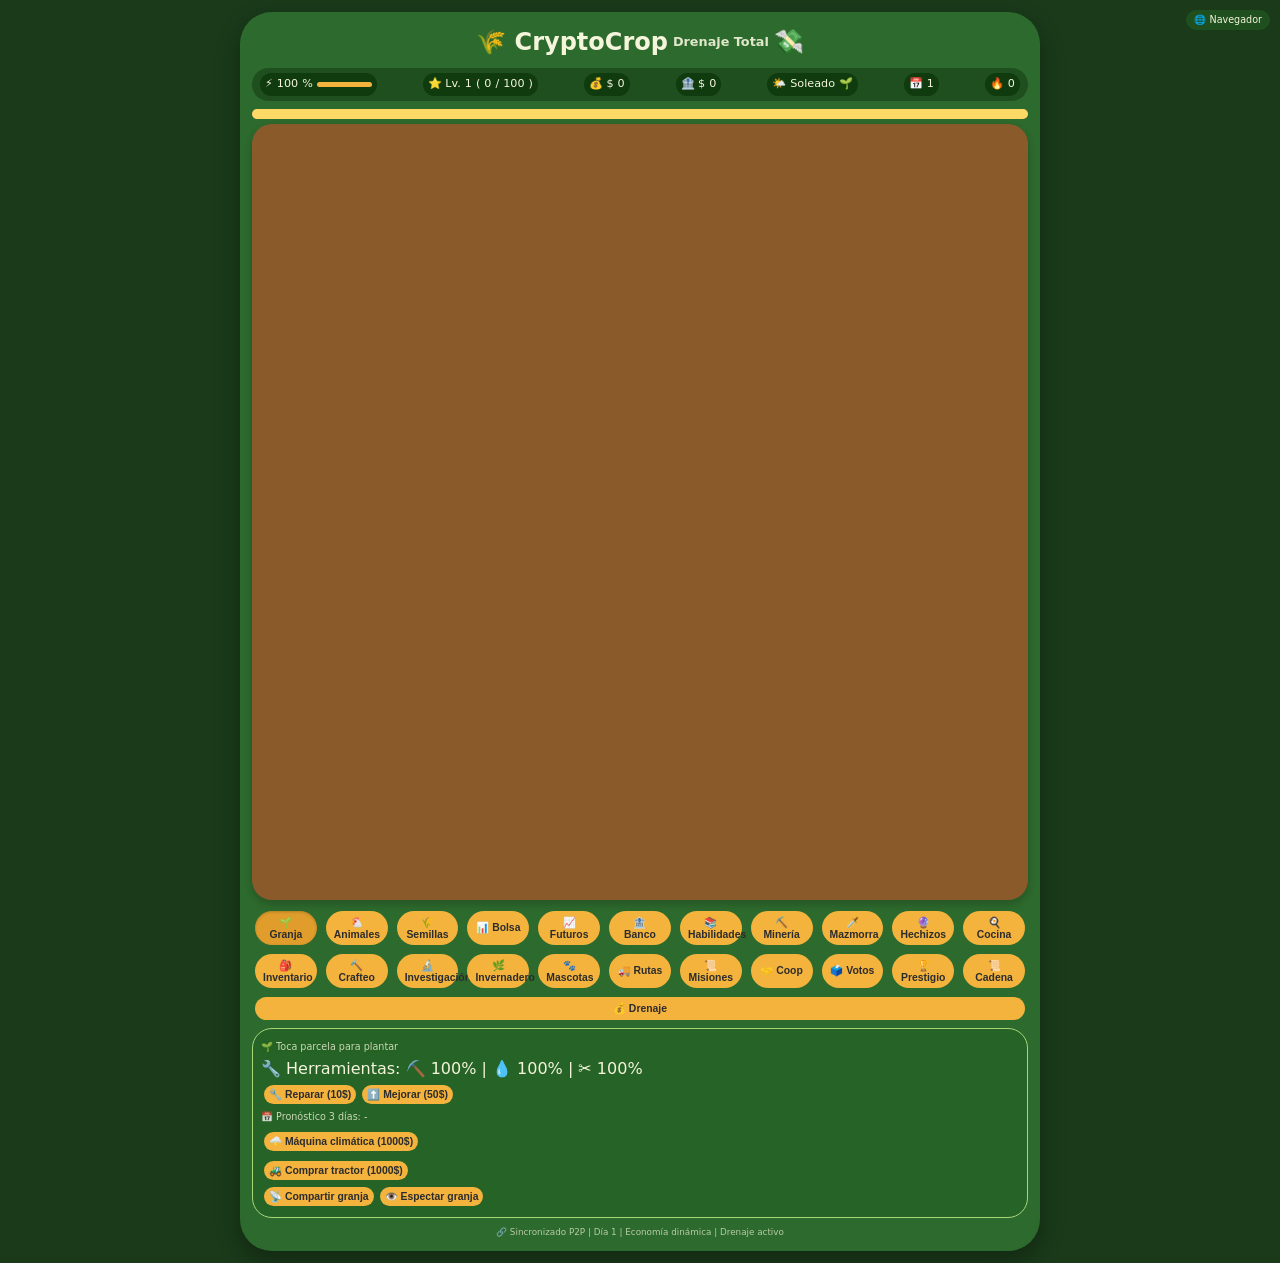
==== commit 1ec41b6c: "update branch" ====
--- a/index.html
+++ b/index.html
@@ -4,39 +4,12 @@
     <meta charset="UTF-8">
     <meta name="viewport" content="width=device-width, initial-scale=1.0, user-scalable=no">
     <title>CryptoCrop: Genesis - Economía y Drenaje</title>
-    <style>
-        *{box-sizing:border-box;user-select:none;}
-        body{font-family:'Segoe UI',system-ui;background:#1a3a1a;margin:0;padding:8px;color:#f5f5dc;}
-        .container{max-width:800px;margin:auto;background:#2d6a2d;border-radius:32px;padding:12px;box-shadow:0 10px 25px rgba(0,0,0,0.3);}
-        h1{font-size:1.5rem;margin:0;text-align:center;display:flex;justify-content:center;align-items:center;gap:6px;}
-        .stats-bar{display:flex;flex-wrap:wrap;justify-content:space-between;background:#1f4f1f;border-radius:40px;padding:5px 10px;margin-bottom:10px;font-size:0.7rem;gap:5px;}
-        .stat{background:#0f3b0f;padding:3px 8px;border-radius:20px;display:inline-flex;align-items:center;gap:4px;}
-        canvas{display:block;margin:0 auto;background:#8b5a2b;border-radius:20px;cursor:pointer;width:100%;height:auto;box-shadow:0 4px 8px rgba(0,0,0,0.2);}
-        .tabs{display:flex;flex-wrap:wrap;gap:3px;margin:8px 0 5px;}
-        .tab-btn{background:#f3b33d;border:none;padding:5px 8px;border-radius:40px;font-weight:bold;cursor:pointer;flex:1;text-align:center;font-size:0.65rem;}
-        .tab-btn.active{background:#e09d2c;box-shadow:inset 0 1px 3px rgba(0,0,0,0.2);}
-        .panel{background:#266326;border-radius:20px;padding:8px;margin-top:5px;border:1px solid #a9d67b;max-height:450px;overflow-y:auto;}
-        .panel.hidden{display:none;}
-        .grid{display:flex;flex-wrap:wrap;gap:6px;}
-        .card{background:#1e4620;border-radius:16px;padding:5px;text-align:center;min-width:65px;cursor:pointer;transition:0.05s linear;}
-        .card:active{transform:scale(0.96);}
-        button{background:#f3b33d;border:none;padding:4px 8px;border-radius:30px;font-weight:bold;cursor:pointer;font-size:0.65rem;}
-        progress{width:55px;height:5px;border-radius:10px;}
-        .tooltip{font-size:0.6rem;opacity:0.8;}
-        footer{text-align:center;font-size:0.55rem;margin-top:8px;}
-        .level-bar{background:#d4a373;border-radius:20px;height:10px;width:100%;margin:4px 0;}
-        .level-fill{background:#ffd966;border-radius:20px;height:100%;width:0%;}
-        .blink{animation:blink 1s step-start infinite;}
-        @keyframes blink{50%{opacity:0.5;}}
-        .legendary{background:radial-gradient(circle, #ffd700, #b8860b); color:#2c2c2c;}
-        .dungeon{background:#4a2a2a;}
-        .hidden{display:none;}
-        input{background:#3a6e3a;border:1px solid #a9d67b;border-radius:20px;padding:4px 8px;color:#f5f5dc;width:100px;}
-    </style>
+    <link rel="stylesheet" href="src/css/styles.css">
 </head>
 <body>
 <div class="container">
     <h1>🌾 CryptoCrop <span style="font-size:0.8rem;">Drenaje Total</span> 💸</h1>
+    <div id="platformIndicator" class="stat" style="position:absolute;top:10px;right:10px;font-size:0.6rem;background:#1f4f1f;padding:3px 8px;border-radius:20px;"></div>
     <div class="stats-bar">
         <div class="stat">⚡ <span id="energyVal">100</span>% <progress id="energyBar" value="100" max="100"></progress></div>
         <div class="stat">⭐ Lv.<span id="level">1</span> (<span id="xp">0</span>/<span id="nextXp">100</span>)</div>
@@ -113,10 +86,52 @@
     <footer>🔗 Sincronizado P2P | Día <span id="dayFooter">1</span> | Economía dinámica | Drenaje activo</footer>
 </div>
 
+<!-- Módulos ES6 para compatibilidad multi-plataforma -->
+<script type="module">
+    import { platform } from './src/js/platformAdapter.js';
+    import { syncManager } from './src/js/syncManager.js';
+    
+    // Exponer globalmente para código legacy
+    window.platform = platform;
+    window.syncManager = syncManager;
+    
+    // Mostrar indicador de plataforma
+    const indicator = document.getElementById('platformIndicator');
+    if (indicator) {
+        indicator.textContent = platform.isWebxdc ? '📱 Webxdc' : '🌐 Navegador';
+    }
+    
+    console.log('[App] Plataforma:', platform.isWebxdc ? 'Webxdc' : 'Navegador');
+    console.log('[App] ID Usuario:', platform.getUserId());
+    console.log('[App] Nombre:', platform.getUserName());
+</script>
+
 <script>
-    // webxdc mock
+    // webxdc mock - compatible con módulos ES6
     const webxdc = (typeof window.webxdc !== "undefined") ? window.webxdc : { sendUpdate: (obj) => console.log("mock", obj), setUpdateListener: (cb) => { window.mockCb = cb; }, selfAddr: () => "local_" + Math.random().toString(36).substr(2,6), selfName: () => "Granjero" };
     if(typeof window.webxdc === "undefined") window.webxdc = webxdc;
+    
+    // Usar syncManager si está disponible
+    let sharedState = {};
+    let localState = {};
+    
+    function getSharedState() {
+        return window.syncManager ? window.syncManager.getSharedState() : sharedState;
+    }
+    
+    function getLocalState() {
+        return window.syncManager ? window.syncManager.getLocalState() : localState;
+    }
+    
+    function broadcastShared(partial) {
+        if (window.syncManager) {
+            window.syncManager.broadcastShared(partial);
+        } else {
+            sharedState.version = (sharedState.version || 0) + 1;
+            Object.assign(sharedState, partial);
+            webxdc.sendUpdate({ payload:{ type:"SHARED", data:partial, version:sharedState.version }, description:"sync" });
+        }
+    }
 
     // DATOS
     const CROPS = { trigo:{emoji:"🌾",tiempoHoras:12,valorBase:6,precioSemilla:3,exp:10}, zanahoria:{emoji:"🥕",tiempoHoras:8,valorBase:5,precioSemilla:2,exp:8}, maiz:{emoji:"🌽",tiempoHoras:16,valorBase:8,precioSemilla:4,exp:12}, patata:{emoji:"🥔",tiempoHoras:10,valorBase:6,precioSemilla:3,exp:9}, tomate:{emoji:"🍅",tiempoHoras:14,valorBase:7,precioSemilla:4,exp:11}, fresa:{emoji:"🍓",tiempoHoras:6,valorBase:4,precioSemilla:5,exp:7}, arroz:{emoji:"🍚",tiempoHoras:18,valorBase:9,precioSemilla:5,exp:14}, cafe:{emoji:"☕",tiempoHoras:20,valorBase:12,precioSemilla:8,exp:18} };
--- a/src/css/styles.css
+++ b/src/css/styles.css
@@ -0,0 +1,502 @@
+/**
+ * Estilos principales de CryptoCrop: Genesis
+ * Organizados por componentes para mejor mantenimiento
+ */
+
+/* ============================================
+   VARIABLES CSS (Personalización fácil)
+   ============================================ */
+:root {
+    /* Colores principales */
+    --color-bg-primary: #1a3a1a;
+    --color-bg-secondary: #2d6a2d;
+    --color-bg-tertiary: #1f4f1f;
+    --color-bg-dark: #0f3b0f;
+    --color-bg-card: #1e4620;
+    --color-bg-panel: #266326;
+    
+    /* Colores de texto */
+    --color-text-primary: #f5f5dc;
+    --color-text-secondary: #a9d67b;
+    --color-text-dark: #2c2c2c;
+    
+    /* Colores de acento */
+    --color-accent: #f3b33d;
+    --color-accent-dark: #e09d2c;
+    --color-border: #a9d67b;
+    
+    /* Colores especiales */
+    --color-legendary: #ffd700;
+    --color-dungeon: #4a2a2a;
+    --color-level-bar: #d4a373;
+    --color-level-fill: #ffd966;
+    
+    /* Espaciado */
+    --spacing-xs: 3px;
+    --spacing-sm: 5px;
+    --spacing-md: 8px;
+    --spacing-lg: 12px;
+    --spacing-xl: 20px;
+    
+    /* Bordes redondeados */
+    --radius-sm: 16px;
+    --radius-md: 20px;
+    --radius-lg: 32px;
+    --radius-xl: 40px;
+    
+    /* Sombras */
+    --shadow-sm: 0 4px 8px rgba(0,0,0,0.2);
+    --shadow-md: 0 10px 25px rgba(0,0,0,0.3);
+    
+    /* Transiciones */
+    --transition-fast: 0.05s linear;
+    --transition-normal: 0.2s ease;
+}
+
+/* ============================================
+   RESET Y BASE
+   ============================================ */
+* {
+    box-sizing: border-box;
+    user-select: none;
+    -webkit-tap-highlight-color: transparent;
+}
+
+body {
+    font-family: 'Segoe UI', system-ui, -apple-system, sans-serif;
+    background: var(--color-bg-primary);
+    margin: 0;
+    padding: var(--spacing-lg);
+    color: var(--color-text-primary);
+    line-height: 1.5;
+    overflow-x: hidden;
+}
+
+/* ============================================
+   CONTENEDOR PRINCIPAL
+   ============================================ */
+.container {
+    max-width: 800px;
+    margin: auto;
+    background: var(--color-bg-secondary);
+    border-radius: var(--radius-lg);
+    padding: var(--spacing-lg);
+    box-shadow: var(--shadow-md);
+}
+
+/* ============================================
+   ENCABEZADO
+   ============================================ */
+h1 {
+    font-size: 1.5rem;
+    margin: 0 0 var(--spacing-md) 0;
+    text-align: center;
+    display: flex;
+    justify-content: center;
+    align-items: center;
+    gap: var(--spacing-sm);
+    color: var(--color-text-primary);
+}
+
+h1 span {
+    font-size: 0.8rem;
+    opacity: 0.9;
+}
+
+h4 {
+    margin: var(--spacing-md) 0 var(--spacing-sm) 0;
+    color: var(--color-accent);
+}
+
+/* ============================================
+   BARRA DE ESTADÍSTICAS
+   ============================================ */
+.stats-bar {
+    display: flex;
+    flex-wrap: wrap;
+    justify-content: space-between;
+    background: var(--color-bg-tertiary);
+    border-radius: var(--radius-xl);
+    padding: var(--spacing-sm) var(--spacing-md);
+    margin-bottom: var(--spacing-md);
+    gap: var(--spacing-xs);
+}
+
+.stat {
+    background: var(--color-bg-dark);
+    padding: var(--spacing-xs) var(--spacing-sm);
+    border-radius: var(--radius-md);
+    display: inline-flex;
+    align-items: center;
+    gap: 4px;
+    font-size: 0.7rem;
+    white-space: nowrap;
+}
+
+/* ============================================
+   BARRA DE NIVEL
+   ============================================ */
+.level-bar {
+    background: var(--color-level-bar);
+    border-radius: var(--radius-md);
+    height: 10px;
+    width: 100%;
+    margin: var(--spacing-sm) 0;
+    overflow: hidden;
+}
+
+.level-fill {
+    background: var(--color-level-fill);
+    border-radius: var(--radius-md);
+    height: 100%;
+    transition: width var(--transition-normal);
+}
+
+/* ============================================
+   CANVAS DEL JUEGO
+   ============================================ */
+canvas {
+    display: block;
+    margin: 0 auto var(--spacing-md) auto;
+    background: #8b5a2b;
+    border-radius: var(--radius-md);
+    cursor: pointer;
+    width: 100%;
+    height: auto;
+    box-shadow: var(--shadow-sm);
+    touch-action: manipulation;
+}
+
+/* ============================================
+   PESTAÑAS DE NAVEGACIÓN
+   ============================================ */
+.tabs {
+    display: flex;
+    flex-wrap: wrap;
+    gap: var(--spacing-xs);
+    margin: var(--spacing-md) 0 var(--spacing-sm) 0;
+}
+
+.tab-btn {
+    background: var(--color-accent);
+    border: none;
+    padding: var(--spacing-sm) var(--spacing-md);
+    border-radius: var(--radius-xl);
+    font-weight: bold;
+    cursor: pointer;
+    flex: 1;
+    text-align: center;
+    font-size: 0.65rem;
+    min-width: 60px;
+    transition: background var(--transition-normal), transform var(--transition-fast);
+    color: var(--color-text-dark);
+}
+
+.tab-btn:hover {
+    background: var(--color-accent-dark);
+}
+
+.tab-btn:active {
+    transform: scale(0.96);
+}
+
+.tab-btn.active {
+    background: var(--color-accent-dark);
+    box-shadow: inset 0 1px 3px rgba(0,0,0,0.2);
+}
+
+/* ============================================
+   PANELES DE CONTENIDO
+   ============================================ */
+.panel {
+    background: var(--color-bg-panel);
+    border-radius: var(--radius-md);
+    padding: var(--spacing-md);
+    margin-top: var(--spacing-sm);
+    border: 1px solid var(--color-border);
+    max-height: 450px;
+    overflow-y: auto;
+    scroll-behavior: smooth;
+}
+
+.panel.hidden {
+    display: none;
+}
+
+.panel::-webkit-scrollbar {
+    width: 6px;
+}
+
+.panel::-webkit-scrollbar-track {
+    background: var(--color-bg-dark);
+    border-radius: var(--radius-md);
+}
+
+.panel::-webkit-scrollbar-thumb {
+    background: var(--color-accent);
+    border-radius: var(--radius-md);
+}
+
+/* ============================================
+   GRID Y TARJETAS
+   ============================================ */
+.grid {
+    display: flex;
+    flex-wrap: wrap;
+    gap: var(--spacing-sm);
+}
+
+.card {
+    background: var(--color-bg-card);
+    border-radius: var(--radius-sm);
+    padding: var(--spacing-sm);
+    text-align: center;
+    min-width: 65px;
+    cursor: pointer;
+    transition: transform var(--transition-fast), background var(--transition-normal);
+    border: 1px solid transparent;
+}
+
+.card:hover {
+    background: #2a5a30;
+    transform: translateY(-2px);
+}
+
+.card:active {
+    transform: scale(0.96);
+}
+
+.card.legendary {
+    background: radial-gradient(circle, var(--color-legendary), #b8860b);
+    color: var(--color-text-dark);
+    border: 2px solid var(--color-legendary);
+}
+
+.card.dungeon {
+    background: var(--color-dungeon);
+    border: 1px solid #8b4a4a;
+}
+
+/* ============================================
+   BOTONES
+   ============================================ */
+button {
+    background: var(--color-accent);
+    border: none;
+    padding: var(--spacing-xs) var(--spacing-sm);
+    border-radius: var(--radius-md);
+    font-weight: bold;
+    cursor: pointer;
+    font-size: 0.65rem;
+    transition: background var(--transition-normal), transform var(--transition-fast);
+    color: var(--color-text-dark);
+    margin: var(--spacing-xs);
+}
+
+button:hover {
+    background: var(--color-accent-dark);
+}
+
+button:active {
+    transform: scale(0.96);
+}
+
+button:disabled {
+    opacity: 0.5;
+    cursor: not-allowed;
+}
+
+button.blink {
+    animation: blink 1s step-start infinite;
+}
+
+@keyframes blink {
+    50% { opacity: 0.5; }
+}
+
+/* ============================================
+   ELEMENTOS DE FORMULARIO
+   ============================================ */
+input {
+    background: #3a6e3a;
+    border: 1px solid var(--color-border);
+    border-radius: var(--radius-md);
+    padding: var(--spacing-xs) var(--spacing-sm);
+    color: var(--color-text-primary);
+    width: 100px;
+    font-size: 0.65rem;
+}
+
+input:focus {
+    outline: none;
+    border-color: var(--color-accent);
+}
+
+select {
+    background: #3a6e3a;
+    border: 1px solid var(--color-border);
+    border-radius: var(--radius-md);
+    padding: var(--spacing-xs) var(--spacing-sm);
+    color: var(--color-text-primary);
+    font-size: 0.65rem;
+    cursor: pointer;
+}
+
+progress {
+    width: 55px;
+    height: 5px;
+    border-radius: var(--radius-md);
+    appearance: none;
+}
+
+progress::-webkit-progress-bar {
+    background: var(--color-bg-dark);
+    border-radius: var(--radius-md);
+}
+
+progress::-webkit-progress-value {
+    background: var(--color-accent);
+    border-radius: var(--radius-md);
+}
+
+/* ============================================
+   TOOLTIPS Y TEXTO AYUDA
+   ============================================ */
+.tooltip {
+    font-size: 0.6rem;
+    opacity: 0.8;
+    margin: var(--spacing-xs) 0;
+}
+
+/* ============================================
+   PIE DE PÁGINA
+   ============================================ */
+footer {
+    text-align: center;
+    font-size: 0.55rem;
+    margin-top: var(--spacing-md);
+    opacity: 0.7;
+}
+
+/* ============================================
+   UTILIDADES
+   ============================================ */
+.hidden {
+    display: none !important;
+}
+
+.text-center {
+    text-align: center;
+}
+
+.text-small {
+    font-size: 0.6rem;
+}
+
+/* ============================================
+   ELEMENTOS ESPECÍFICOS DEL JUEGO
+   ============================================ */
+.offer {
+    background: var(--color-bg-card);
+    padding: var(--spacing-sm);
+    border-radius: var(--radius-sm);
+    margin: var(--spacing-xs) 0;
+    display: flex;
+    justify-content: space-between;
+    align-items: center;
+}
+
+.future-item,
+.trade-item,
+.mission-item,
+.quest-item,
+.vote-item,
+.achievement-item {
+    background: var(--color-bg-card);
+    padding: var(--spacing-sm);
+    border-radius: var(--radius-sm);
+    margin: var(--spacing-xs) 0;
+    font-size: 0.65rem;
+}
+
+.research-node {
+    background: var(--color-bg-card);
+    padding: var(--spacing-sm);
+    border-radius: var(--radius-sm);
+    margin: var(--spacing-xs) 0;
+    font-size: 0.65rem;
+    display: flex;
+    justify-content: space-between;
+    align-items: center;
+}
+
+/* ============================================
+   RESPONSIVE DESIGN
+   ============================================ */
+@media (max-width: 600px) {
+    body {
+        padding: var(--spacing-sm);
+    }
+    
+    .container {
+        border-radius: var(--radius-md);
+        padding: var(--spacing-md);
+    }
+    
+    h1 {
+        font-size: 1.2rem;
+    }
+    
+    .stats-bar {
+        font-size: 0.6rem;
+    }
+    
+    .tab-btn {
+        font-size: 0.6rem;
+        padding: var(--spacing-xs) var(--spacing-xs);
+        min-width: 50px;
+    }
+    
+    canvas {
+        max-width: 100%;
+        height: auto;
+    }
+}
+
+/* ============================================
+   MODO OSCURO MEJORADO
+   ============================================ */
+@media (prefers-color-scheme: dark) {
+    :root {
+        --shadow-sm: 0 4px 8px rgba(0,0,0,0.4);
+        --shadow-md: 0 10px 25px rgba(0,0,0,0.6);
+    }
+}
+
+/* ============================================
+   ACCESIBILIDAD
+   ============================================ */
+@media (prefers-reduced-motion: reduce) {
+    * {
+        transition: none !important;
+        animation: none !important;
+    }
+}
+
+/* ============================================
+   PRINT STYLES
+   ============================================ */
+@media print {
+    .tabs, button, canvas {
+        display: none;
+    }
+    
+    body {
+        background: white;
+        color: black;
+    }
+    
+    .panel {
+        break-inside: avoid;
+    }
+}
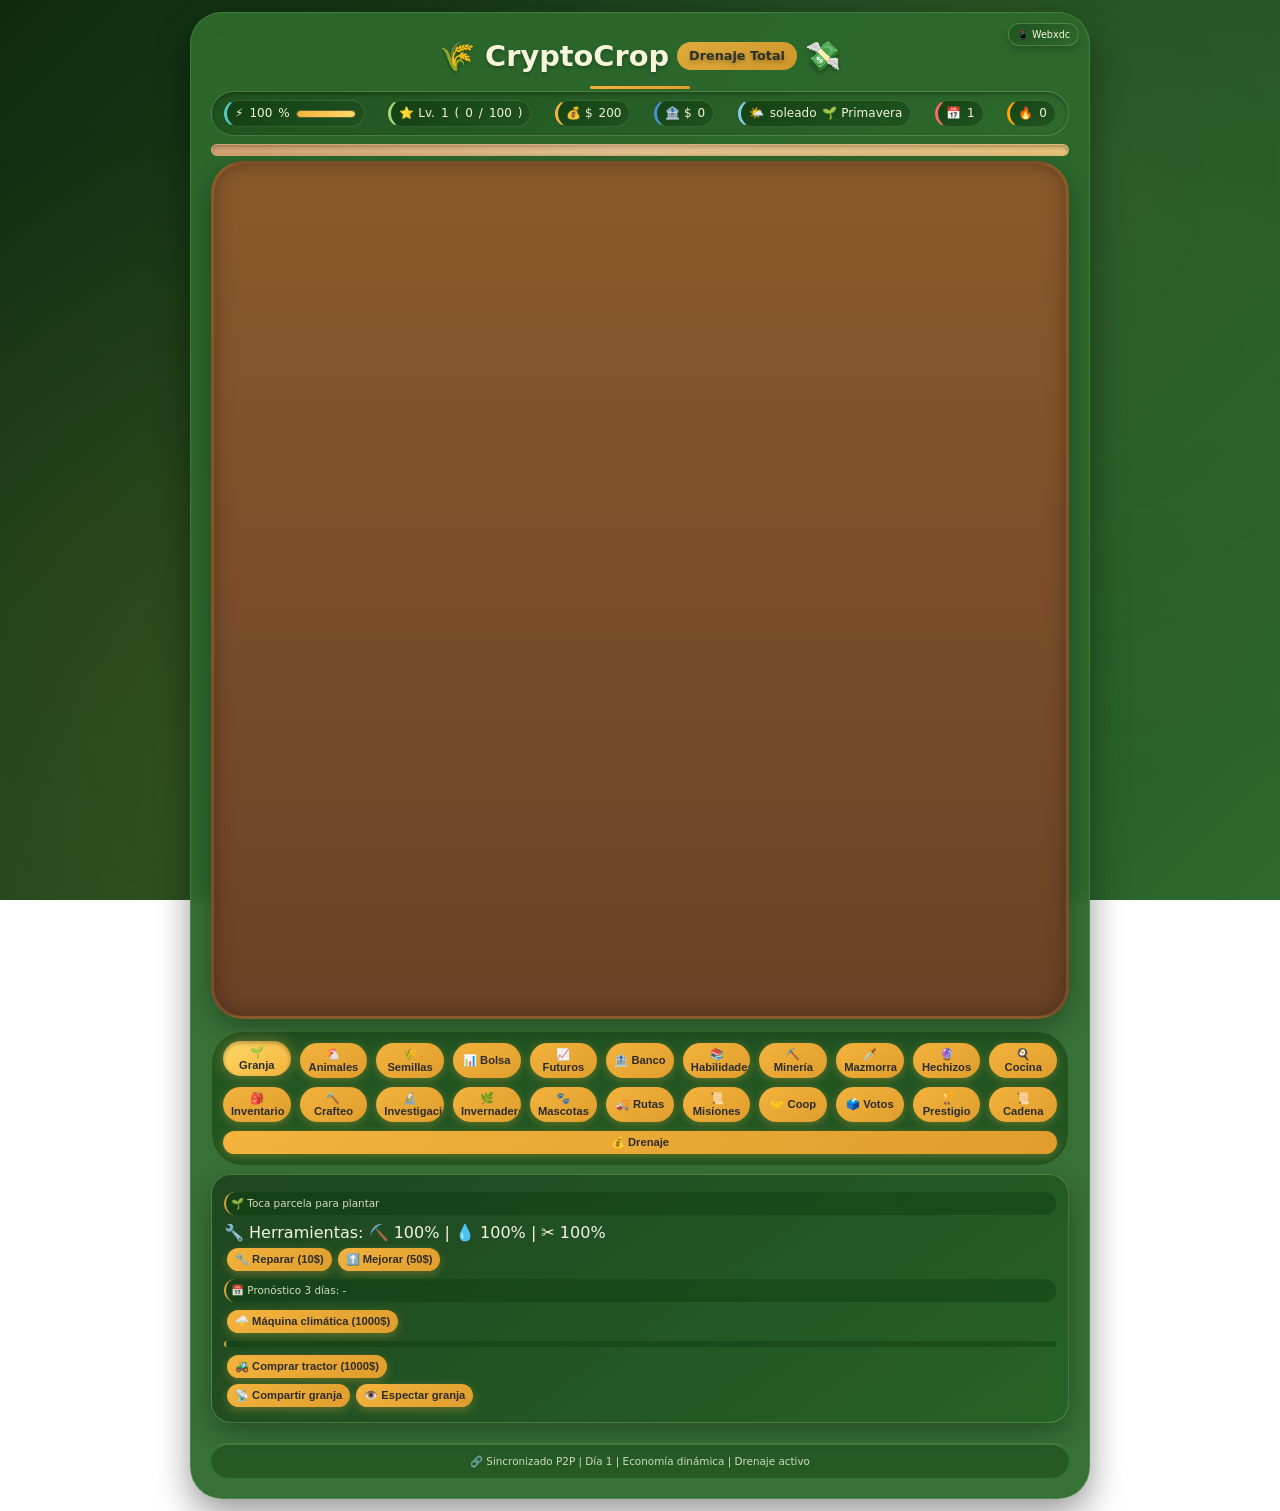
==== commit b5b2f11b: "update branch" ====
--- a/index.html
+++ b/index.html
@@ -181,9 +181,9 @@
         { name: "Gallina Cohete", emoji: "🐔", odds: 3.0 }
     ];
 
-    // Estado compartido extendido
-    let sharedState = { version:0, mercado:[], votaciones:[], climaGlobal:"soleado", climaExpira:Date.now()+3600000, calificaciones:[], cooperativas:[], leaderboard:{}, stockPrices:{}, raidActive:null, season:"🌱 Primavera", seasonExpires:Date.now()+86400000, globalChallenges:[{id:"wheat_harvest",name:"Cosecha masiva de trigo",objetivo:1000,progreso:0,recompensa:{coins:500,xp:200},activa:true}], tradeRoutes:[], futures:[], moonEvent:null, blackMarket:[], day:1, lastDayUpdate:Date.now(), coopBank:0, achievementLedger:[], farmSnapshots:[], salesLog:[], auctionItem:null, communityFund:0, doubleProduction:null };
-    let localState = { userId:"", displayName:"", landSize:2, mejoras:[], toolLevel:1, coins:200, energy:100, ultimaRecarga:Date.now(), level:1, xp:0, prestige:0, crops:[], inventory:{}, seeds:{}, animals:[], tools:{ azada:100, regadera:100, hoz:100 }, reputacion:0, coopId:null, misiones:[], logros:[], researchUnlocked:[], pondLevel:1, beehives:0, lastHoneyCollect:0, lastDailyBonus:0, lastFishTime:0, legendaryCards:[], pet:null, sprinklers:0, lastMoonCheck:0, bankCoins:0, skills:{ farming:1, animal:1, fishing:1, mining:1, combat:1 }, pickaxeLevel:1, ores:{ copper:0, iron:0, gold:0 }, greenhouse:false, greenhouseLevel:1, tractor:false, lastFestival:0, npcQuests:[], swordLevel:1, essence:0, dungeonDepth:1, lastDungeon:0, dailyStreak:0, lastLogin:Date.now(), lastMaintenance:Date.now(), cosmetics:[] };
+    // Estado compartido extendido (Asignación, no redeclaración)
+    sharedState = { version:0, mercado:[], votaciones:[], climaGlobal:"soleado", climaExpira:Date.now()+3600000, calificaciones:[], cooperativas:[], leaderboard:{}, stockPrices:{}, raidActive:null, season:"🌱 Primavera", seasonExpires:Date.now()+86400000, globalChallenges:[{id:"wheat_harvest",name:"Cosecha masiva de trigo",objetivo:1000,progreso:0,recompensa:{coins:500,xp:200},activa:true}], tradeRoutes:[], futures:[], moonEvent:null, blackMarket:[], day:1, lastDayUpdate:Date.now(), coopBank:0, achievementLedger:[], farmSnapshots:[], salesLog:[], auctionItem:null, communityFund:0, doubleProduction:null };
+    localState = { userId:"", displayName:"", landSize:2, mejoras:[], toolLevel:1, coins:200, energy:100, ultimaRecarga:Date.now(), level:1, xp:0, prestige:0, crops:[], inventory:{}, seeds:{}, animals:[], tools:{ azada:100, regadera:100, hoz:100 }, reputacion:0, coopId:null, misiones:[], logros:[], researchUnlocked:[], pondLevel:1, beehives:0, lastHoneyCollect:0, lastDailyBonus:0, lastFishTime:0, legendaryCards:[], pet:null, sprinklers:0, lastMoonCheck:0, bankCoins:0, skills:{ farming:1, animal:1, fishing:1, mining:1, combat:1 }, pickaxeLevel:1, ores:{ copper:0, iron:0, gold:0 }, greenhouse:false, greenhouseLevel:1, tractor:false, lastFestival:0, npcQuests:[], swordLevel:1, essence:0, dungeonDepth:1, lastDungeon:0, dailyStreak:0, lastLogin:Date.now(), lastMaintenance:Date.now(), cosmetics:[] };
     function saveLocal(){ localStorage.setItem("cc_economy_final",JSON.stringify(localState)); }
     function loadLocal(){ const s=localStorage.getItem("cc_economy_final"); if(s){ try{ const p=JSON.parse(s); Object.assign(localState,p); }catch(e){} } else { localState.userId=webxdc.selfAddr(); localState.displayName=webxdc.selfName(); localState.misiones=generarMisiones(); localState.inventory={ trigo:0,zanahoria:0,maiz:0,patata:0,tomate:0,fresa:0,arroz:0,cafe:0, huevo:0,leche:0,lana:0,huevo_pato:0,leche_cabra:0, miel:0,pescado_comun:0,pescado_grande:0,pescado_dorado:0, madera:2,piedra:1,pasto:5,fertilizante:0, copper:0,iron:0,gold:0, essence:0 }; localState.seeds={ trigo:5,zanahoria:3,maiz:2,patata:2,tomate:1,fresa:0,arroz:0,cafe:0 }; localState.researchUnlocked=[]; localState.legendaryCards=[]; localState.lastDailyBonus=Date.now()-86400000; localState.npcQuests=generarNPCQuests(); saveLocal(); } }
     function generarMisiones(){ const tipos=["cosechar","vender","comprar","alimentar","cruzar","pescar","recolectar_miel","minar","explorar"]; return tipos.map(t=>({ id:Date.now()+Math.random(), tipo:t, progreso:0, objetivo:Math.floor(Math.random()*5)+3, recompensa:{ xp:20, coins:15 }, completada:false })); }
--- a/src/css/styles.css
+++ b/src/css/styles.css
@@ -1,35 +1,55 @@
 /**
  * Estilos principales de CryptoCrop: Genesis
- * Organizados por componentes para mejor mantenimiento
+ * Diseño visual mejorado con animaciones, gradientes y efectos modernos
+ * Organizado por componentes para mejor mantenimiento
  */
 
 /* ============================================
    VARIABLES CSS (Personalización fácil)
    ============================================ */
 :root {
-    /* Colores principales */
+    /* Colores principales - Gradientes base */
     --color-bg-primary: #1a3a1a;
+    --color-bg-gradient-start: #0f2b0f;
+    --color-bg-gradient-end: #2d6a2d;
     --color-bg-secondary: #2d6a2d;
     --color-bg-tertiary: #1f4f1f;
     --color-bg-dark: #0f3b0f;
     --color-bg-card: #1e4620;
     --color-bg-panel: #266326;
+    --color-bg-card-hover: #2a5a30;
     
     /* Colores de texto */
     --color-text-primary: #f5f5dc;
     --color-text-secondary: #a9d67b;
     --color-text-dark: #2c2c2c;
+    --color-text-muted: rgba(245, 245, 220, 0.7);
     
     /* Colores de acento */
     --color-accent: #f3b33d;
+    --color-accent-light: #ffd966;
     --color-accent-dark: #e09d2c;
+    --color-accent-glow: rgba(243, 179, 61, 0.4);
     --color-border: #a9d67b;
     
     /* Colores especiales */
     --color-legendary: #ffd700;
+    --color-legendary-glow: rgba(255, 215, 0, 0.5);
     --color-dungeon: #4a2a2a;
+    --color-dungeon-border: #8b4a4a;
     --color-level-bar: #d4a373;
     --color-level-fill: #ffd966;
+    --color-energy: #4ecdc4;
+    --color-coins: #f3b33d;
+    --color-xp: #a9d67b;
+    
+    /* Gradientes */
+    --gradient-primary: linear-gradient(135deg, var(--color-bg-gradient-start), var(--color-bg-gradient-end));
+    --gradient-card: linear-gradient(145deg, #1e4620, #266326);
+    --gradient-button: linear-gradient(145deg, #f3b33d, #e09d2c);
+    --gradient-button-hover: linear-gradient(145deg, #ffd966, #f3b33d);
+    --gradient-legendary: radial-gradient(circle, #ffd700, #b8860b);
+    --gradient-sky: linear-gradient(180deg, #87CEEB 0%, #E0F6FF 100%);
     
     /* Espaciado */
     --spacing-xs: 3px;
@@ -43,14 +63,68 @@
     --radius-md: 20px;
     --radius-lg: 32px;
     --radius-xl: 40px;
+    --radius-full: 50%;
     
     /* Sombras */
     --shadow-sm: 0 4px 8px rgba(0,0,0,0.2);
     --shadow-md: 0 10px 25px rgba(0,0,0,0.3);
+    --shadow-lg: 0 15px 35px rgba(0,0,0,0.4);
+    --shadow-glow: 0 0 20px var(--color-accent-glow);
+    --shadow-legendary: 0 0 25px var(--color-legendary-glow);
+    --shadow-inner: inset 0 2px 4px rgba(0,0,0,0.3);
     
     /* Transiciones */
-    --transition-fast: 0.05s linear;
-    --transition-normal: 0.2s ease;
+    --transition-fast: 0.15s ease;
+    --transition-normal: 0.3s cubic-bezier(0.4, 0, 0.2, 1);
+    --transition-bounce: 0.5s cubic-bezier(0.68, -0.55, 0.265, 1.55);
+    
+    /* Animaciones */
+    --animation-pulse: pulse 2s ease-in-out infinite;
+    --animation-float: float 3s ease-in-out infinite;
+    --animation-shimmer: shimmer 2s linear infinite;
+}
+
+/* ============================================
+   ANIMACIONES KEYFRAMES
+   ============================================ */
+@keyframes pulse {
+    0%, 100% { transform: scale(1); opacity: 1; }
+    50% { transform: scale(1.05); opacity: 0.8; }
+}
+
+@keyframes float {
+    0%, 100% { transform: translateY(0px); }
+    50% { transform: translateY(-5px); }
+}
+
+@keyframes shimmer {
+    0% { background-position: -200% center; }
+    100% { background-position: 200% center; }
+}
+
+@keyframes glow {
+    0%, 100% { box-shadow: 0 0 5px var(--color-accent-glow); }
+    50% { box-shadow: 0 0 20px var(--color-accent-glow), 0 0 30px var(--color-accent-glow); }
+}
+
+@keyframes slideIn {
+    from { opacity: 0; transform: translateY(10px); }
+    to { opacity: 1; transform: translateY(0); }
+}
+
+@keyframes fadeIn {
+    from { opacity: 0; }
+    to { opacity: 1; }
+}
+
+@keyframes coinSpin {
+    0% { transform: rotateY(0deg); }
+    100% { transform: rotateY(360deg); }
+}
+
+@keyframes cropGrow {
+    0% { transform: scale(0.8); opacity: 0.5; }
+    100% { transform: scale(1); opacity: 1; }
 }
 
 /* ============================================
@@ -60,52 +134,99 @@
     box-sizing: border-box;
     user-select: none;
     -webkit-tap-highlight-color: transparent;
+    margin: 0;
+    padding: 0;
 }
 
 body {
     font-family: 'Segoe UI', system-ui, -apple-system, sans-serif;
-    background: var(--color-bg-primary);
+    background: var(--gradient-primary);
+    background-attachment: fixed;
     margin: 0;
     padding: var(--spacing-lg);
     color: var(--color-text-primary);
-    line-height: 1.5;
+    line-height: 1.6;
     overflow-x: hidden;
+    min-height: 100vh;
+    position: relative;
+}
+
+body::before {
+    content: '';
+    position: fixed;
+    top: 0;
+    left: 0;
+    right: 0;
+    bottom: 0;
+    background: 
+        radial-gradient(circle at 20% 80%, rgba(243, 179, 61, 0.1) 0%, transparent 50%),
+        radial-gradient(circle at 80% 20%, rgba(169, 214, 123, 0.1) 0%, transparent 50%);
+    pointer-events: none;
+    z-index: 0;
 }
 
 /* ============================================
    CONTENEDOR PRINCIPAL
    ============================================ */
 .container {
-    max-width: 800px;
+    max-width: 900px;
     margin: auto;
-    background: var(--color-bg-secondary);
+    background: rgba(45, 106, 45, 0.95);
+    backdrop-filter: blur(10px);
     border-radius: var(--radius-lg);
-    padding: var(--spacing-lg);
-    box-shadow: var(--shadow-md);
+    padding: var(--spacing-xl);
+    box-shadow: var(--shadow-lg);
+    border: 1px solid rgba(169, 214, 123, 0.2);
+    position: relative;
+    z-index: 1;
+    animation: slideIn 0.5s ease-out;
 }
 
 /* ============================================
    ENCABEZADO
    ============================================ */
 h1 {
-    font-size: 1.5rem;
-    margin: 0 0 var(--spacing-md) 0;
+    font-size: 1.8rem;
+    margin: 0 0 var(--spacing-lg) 0;
     text-align: center;
     display: flex;
     justify-content: center;
     align-items: center;
-    gap: var(--spacing-sm);
+    gap: var(--spacing-md);
     color: var(--color-text-primary);
+    text-shadow: 0 2px 4px rgba(0,0,0,0.3);
+    position: relative;
+}
+
+h1::after {
+    content: '';
+    position: absolute;
+    bottom: -10px;
+    left: 50%;
+    transform: translateX(-50%);
+    width: 100px;
+    height: 3px;
+    background: var(--gradient-button);
+    border-radius: var(--radius-md);
 }
 
 h1 span {
-    font-size: 0.8rem;
+    font-size: 0.9rem;
     opacity: 0.9;
+    background: var(--gradient-button);
+    padding: 4px 12px;
+    border-radius: var(--radius-md);
+    color: var(--color-text-dark);
+    font-weight: bold;
 }
 
 h4 {
-    margin: var(--spacing-md) 0 var(--spacing-sm) 0;
-    color: var(--color-accent);
+    margin: var(--spacing-lg) 0 var(--spacing-md) 0;
+    color: var(--color-accent-light);
+    font-size: 1.1rem;
+    text-shadow: 0 1px 2px rgba(0,0,0,0.3);
+    border-left: 3px solid var(--color-accent);
+    padding-left: var(--spacing-md);
 }
 
 /* ============================================
@@ -115,41 +236,104 @@
     display: flex;
     flex-wrap: wrap;
     justify-content: space-between;
-    background: var(--color-bg-tertiary);
+    background: linear-gradient(135deg, rgba(31, 79, 31, 0.9), rgba(45, 106, 45, 0.9));
+    backdrop-filter: blur(10px);
     border-radius: var(--radius-xl);
-    padding: var(--spacing-sm) var(--spacing-md);
+    padding: var(--spacing-md) var(--spacing-lg);
     margin-bottom: var(--spacing-md);
     gap: var(--spacing-xs);
+    border: 1px solid rgba(169, 214, 123, 0.3);
+    box-shadow: var(--shadow-inner);
 }
 
 .stat {
-    background: var(--color-bg-dark);
-    padding: var(--spacing-xs) var(--spacing-sm);
+    background: linear-gradient(145deg, rgba(15, 59, 15, 0.8), rgba(31, 79, 31, 0.8));
+    padding: var(--spacing-xs) var(--spacing-md);
     border-radius: var(--radius-md);
     display: inline-flex;
     align-items: center;
-    gap: 4px;
-    font-size: 0.7rem;
+    gap: 6px;
+    font-size: 0.75rem;
     white-space: nowrap;
-}
+    border: 1px solid rgba(169, 214, 123, 0.2);
+    transition: all var(--transition-fast);
+    position: relative;
+    overflow: hidden;
+}
+
+.stat::before {
+    content: '';
+    position: absolute;
+    top: 0;
+    left: -100%;
+    width: 100%;
+    height: 100%;
+    background: linear-gradient(90deg, transparent, rgba(255,255,255,0.1), transparent);
+    transition: left 0.5s ease;
+}
+
+.stat:hover::before {
+    left: 100%;
+}
+
+.stat:hover {
+    transform: translateY(-2px);
+    box-shadow: 0 4px 12px rgba(0,0,0,0.3);
+}
+
+/* Colores específicos para cada stat */
+.stat:nth-child(1) { border-left: 3px solid var(--color-energy); }
+.stat:nth-child(2) { border-left: 3px solid var(--color-xp); }
+.stat:nth-child(3) { border-left: 3px solid var(--color-coins); }
+.stat:nth-child(4) { border-left: 3px solid #4a90d9; }
+.stat:nth-child(5) { border-left: 3px solid #87CEEB; }
+.stat:nth-child(6) { border-left: 3px solid #ff6b6b; }
+.stat:nth-child(7) { border-left: 3px solid #ffa502; }
 
 /* ============================================
    BARRA DE NIVEL
    ============================================ */
 .level-bar {
-    background: var(--color-level-bar);
-    border-radius: var(--radius-md);
-    height: 10px;
+    background: linear-gradient(90deg, var(--color-level-bar), #e8c47a);
+    border-radius: var(--radius-md);
+    height: 12px;
     width: 100%;
     margin: var(--spacing-sm) 0;
     overflow: hidden;
+    box-shadow: var(--shadow-inner);
+    border: 1px solid rgba(212, 163, 115, 0.3);
+    position: relative;
+}
+
+.level-bar::before {
+    content: '';
+    position: absolute;
+    top: 0;
+    left: 0;
+    right: 0;
+    bottom: 0;
+    background: linear-gradient(90deg, transparent, rgba(255,255,255,0.2), transparent);
+    animation: shimmer 3s infinite;
 }
 
 .level-fill {
-    background: var(--color-level-fill);
+    background: linear-gradient(90deg, var(--color-level-fill), #ffeaa7);
     border-radius: var(--radius-md);
     height: 100%;
     transition: width var(--transition-normal);
+    box-shadow: 0 0 10px rgba(255, 217, 102, 0.5);
+    position: relative;
+}
+
+.level-fill::after {
+    content: '';
+    position: absolute;
+    top: 0;
+    left: 0;
+    right: 0;
+    bottom: 0;
+    background: linear-gradient(90deg, transparent, rgba(255,255,255,0.3), transparent);
+    animation: shimmer 2s infinite;
 }
 
 /* ============================================
@@ -157,14 +341,26 @@
    ============================================ */
 canvas {
     display: block;
-    margin: 0 auto var(--spacing-md) auto;
-    background: #8b5a2b;
-    border-radius: var(--radius-md);
+    margin: 0 auto var(--spacing-lg) auto;
+    background: linear-gradient(180deg, #8b5a2b, #6b4226);
+    border-radius: var(--radius-lg);
     cursor: pointer;
     width: 100%;
     height: auto;
-    box-shadow: var(--shadow-sm);
+    box-shadow: var(--shadow-md), inset 0 0 20px rgba(0,0,0,0.3);
     touch-action: manipulation;
+    border: 3px solid rgba(139, 90, 43, 0.5);
+    transition: transform var(--transition-fast), box-shadow var(--transition-fast);
+    position: relative;
+}
+
+canvas:hover {
+    transform: scale(1.02);
+    box-shadow: var(--shadow-lg), 0 0 30px rgba(139, 90, 43, 0.4);
+}
+
+canvas:active {
+    transform: scale(0.98);
 }
 
 /* ============================================
@@ -174,11 +370,15 @@
     display: flex;
     flex-wrap: wrap;
     gap: var(--spacing-xs);
-    margin: var(--spacing-md) 0 var(--spacing-sm) 0;
+    margin: var(--spacing-lg) 0 var(--spacing-md) 0;
+    background: rgba(15, 59, 15, 0.5);
+    padding: var(--spacing-md);
+    border-radius: var(--radius-lg);
+    border: 1px solid rgba(169, 214, 123, 0.2);
 }
 
 .tab-btn {
-    background: var(--color-accent);
+    background: var(--gradient-button);
     border: none;
     padding: var(--spacing-sm) var(--spacing-md);
     border-radius: var(--radius-xl);
@@ -186,37 +386,63 @@
     cursor: pointer;
     flex: 1;
     text-align: center;
-    font-size: 0.65rem;
-    min-width: 60px;
-    transition: background var(--transition-normal), transform var(--transition-fast);
+    font-size: 0.7rem;
+    min-width: 65px;
+    transition: all var(--transition-normal);
     color: var(--color-text-dark);
+    position: relative;
+    overflow: hidden;
+    box-shadow: 0 2px 8px rgba(243, 179, 61, 0.3);
+}
+
+.tab-btn::before {
+    content: '';
+    position: absolute;
+    top: 50%;
+    left: 50%;
+    width: 0;
+    height: 0;
+    border-radius: 50%;
+    background: rgba(255,255,255,0.3);
+    transform: translate(-50%, -50%);
+    transition: width 0.6s, height 0.6s;
+}
+
+.tab-btn:hover::before {
+    width: 200px;
+    height: 200px;
 }
 
 .tab-btn:hover {
-    background: var(--color-accent-dark);
+    background: var(--gradient-button-hover);
+    transform: translateY(-3px);
+    box-shadow: 0 6px 15px rgba(243, 179, 61, 0.4);
 }
 
 .tab-btn:active {
-    transform: scale(0.96);
+    transform: translateY(-1px) scale(0.98);
 }
 
 .tab-btn.active {
-    background: var(--color-accent-dark);
-    box-shadow: inset 0 1px 3px rgba(0,0,0,0.2);
+    background: var(--gradient-button-hover);
+    box-shadow: var(--shadow-inner), 0 0 15px var(--color-accent-glow);
+    transform: translateY(-2px);
 }
 
 /* ============================================
    PANELES DE CONTENIDO
    ============================================ */
 .panel {
-    background: var(--color-bg-panel);
-    border-radius: var(--radius-md);
-    padding: var(--spacing-md);
-    margin-top: var(--spacing-sm);
-    border: 1px solid var(--color-border);
+    background: var(--gradient-card);
+    border-radius: var(--radius-md);
+    padding: var(--spacing-lg);
+    margin-top: var(--spacing-md);
+    border: 1px solid rgba(169, 214, 123, 0.3);
     max-height: 450px;
     overflow-y: auto;
     scroll-behavior: smooth;
+    box-shadow: var(--shadow-md);
+    animation: fadeIn 0.3s ease-out;
 }
 
 .panel.hidden {
@@ -224,17 +450,23 @@
 }
 
 .panel::-webkit-scrollbar {
-    width: 6px;
+    width: 8px;
 }
 
 .panel::-webkit-scrollbar-track {
-    background: var(--color-bg-dark);
-    border-radius: var(--radius-md);
+    background: rgba(15, 59, 15, 0.5);
+    border-radius: var(--radius-md);
+    border: 1px solid rgba(169, 214, 123, 0.1);
 }
 
 .panel::-webkit-scrollbar-thumb {
-    background: var(--color-accent);
-    border-radius: var(--radius-md);
+    background: var(--gradient-button);
+    border-radius: var(--radius-md);
+    border: 2px solid rgba(15, 59, 15, 0.3);
+}
+
+.panel::-webkit-scrollbar-thumb:hover {
+    background: var(--gradient-button-hover);
 }
 
 /* ============================================
@@ -247,67 +479,128 @@
 }
 
 .card {
-    background: var(--color-bg-card);
+    background: var(--gradient-card);
     border-radius: var(--radius-sm);
-    padding: var(--spacing-sm);
+    padding: var(--spacing-md);
     text-align: center;
-    min-width: 65px;
+    min-width: 75px;
     cursor: pointer;
-    transition: transform var(--transition-fast), background var(--transition-normal);
-    border: 1px solid transparent;
+    transition: all var(--transition-normal);
+    border: 1px solid rgba(169, 214, 123, 0.2);
+    position: relative;
+    overflow: hidden;
+    box-shadow: var(--shadow-sm);
+}
+
+.card::before {
+    content: '';
+    position: absolute;
+    top: -50%;
+    left: -50%;
+    width: 200%;
+    height: 200%;
+    background: linear-gradient(45deg, transparent, rgba(255,255,255,0.1), transparent);
+    transform: rotate(45deg);
+    transition: all 0.6s ease;
+    opacity: 0;
+}
+
+.card:hover::before {
+    left: 100%;
+    opacity: 1;
 }
 
 .card:hover {
-    background: #2a5a30;
-    transform: translateY(-2px);
+    background: linear-gradient(145deg, #2a5a30, #326b38);
+    transform: translateY(-5px) scale(1.05);
+    box-shadow: var(--shadow-md), 0 0 15px rgba(169, 214, 123, 0.3);
+    border-color: var(--color-accent);
 }
 
 .card:active {
-    transform: scale(0.96);
+    transform: translateY(-2px) scale(0.98);
 }
 
 .card.legendary {
-    background: radial-gradient(circle, var(--color-legendary), #b8860b);
+    background: var(--gradient-legendary);
     color: var(--color-text-dark);
     border: 2px solid var(--color-legendary);
+    box-shadow: var(--shadow-legendary);
+    animation: pulse 2s ease-in-out infinite;
+}
+
+.card.legendary::after {
+    content: '✨';
+    position: absolute;
+    top: 2px;
+    right: 2px;
+    font-size: 0.6rem;
+    animation: float 2s ease-in-out infinite;
 }
 
 .card.dungeon {
-    background: var(--color-dungeon);
-    border: 1px solid #8b4a4a;
+    background: linear-gradient(145deg, var(--color-dungeon), #5a3a3a);
+    border: 1px solid var(--color-dungeon-border);
+    box-shadow: inset 0 0 10px rgba(0,0,0,0.5);
 }
 
 /* ============================================
    BOTONES
    ============================================ */
 button {
-    background: var(--color-accent);
+    background: var(--gradient-button);
     border: none;
-    padding: var(--spacing-xs) var(--spacing-sm);
+    padding: var(--spacing-sm) var(--spacing-md);
     border-radius: var(--radius-md);
     font-weight: bold;
     cursor: pointer;
-    font-size: 0.65rem;
-    transition: background var(--transition-normal), transform var(--transition-fast);
+    font-size: 0.7rem;
+    transition: all var(--transition-normal);
     color: var(--color-text-dark);
     margin: var(--spacing-xs);
+    position: relative;
+    overflow: hidden;
+    box-shadow: 0 3px 10px rgba(243, 179, 61, 0.3);
+}
+
+button::before {
+    content: '';
+    position: absolute;
+    top: 50%;
+    left: 50%;
+    width: 0;
+    height: 0;
+    border-radius: 50%;
+    background: rgba(255,255,255,0.4);
+    transform: translate(-50%, -50%);
+    transition: width 0.4s, height 0.4s;
+}
+
+button:hover::before {
+    width: 150px;
+    height: 150px;
 }
 
 button:hover {
-    background: var(--color-accent-dark);
+    background: var(--gradient-button-hover);
+    transform: translateY(-3px);
+    box-shadow: 0 6px 20px rgba(243, 179, 61, 0.5);
 }
 
 button:active {
-    transform: scale(0.96);
+    transform: translateY(-1px) scale(0.98);
 }
 
 button:disabled {
     opacity: 0.5;
     cursor: not-allowed;
+    filter: grayscale(0.8);
+    transform: none;
+    box-shadow: none;
 }
 
 button.blink {
-    animation: blink 1s step-start infinite;
+    animation: glow 1.5s ease-in-out infinite;
 }
 
 @keyframes blink {
@@ -318,54 +611,75 @@
    ELEMENTOS DE FORMULARIO
    ============================================ */
 input {
-    background: #3a6e3a;
+    background: linear-gradient(145deg, #3a6e3a, #427a42);
     border: 1px solid var(--color-border);
     border-radius: var(--radius-md);
-    padding: var(--spacing-xs) var(--spacing-sm);
+    padding: var(--spacing-sm) var(--spacing-md);
     color: var(--color-text-primary);
     width: 100px;
-    font-size: 0.65rem;
+    font-size: 0.7rem;
+    transition: all var(--transition-fast);
+    box-shadow: var(--shadow-inner);
 }
 
 input:focus {
     outline: none;
     border-color: var(--color-accent);
+    box-shadow: 0 0 15px var(--color-accent-glow);
+    transform: translateY(-1px);
 }
 
 select {
-    background: #3a6e3a;
+    background: linear-gradient(145deg, #3a6e3a, #427a42);
     border: 1px solid var(--color-border);
     border-radius: var(--radius-md);
+    padding: var(--spacing-sm) var(--spacing-md);
+    color: var(--color-text-primary);
+    font-size: 0.7rem;
+    cursor: pointer;
+    transition: all var(--transition-fast);
+    box-shadow: var(--shadow-inner);
+}
+
+select:focus {
+    outline: none;
+    border-color: var(--color-accent);
+    box-shadow: 0 0 15px var(--color-accent-glow);
+}
+
+progress {
+    width: 60px;
+    height: 8px;
+    border-radius: var(--radius-md);
+    appearance: none;
+    border: 1px solid rgba(212, 163, 115, 0.3);
+    overflow: hidden;
+}
+
+progress::-webkit-progress-bar {
+    background: rgba(15, 59, 15, 0.8);
+    border-radius: var(--radius-md);
+    box-shadow: var(--shadow-inner);
+}
+
+progress::-webkit-progress-value {
+    background: linear-gradient(90deg, var(--color-accent), var(--color-accent-light));
+    border-radius: var(--radius-md);
+    box-shadow: 0 0 10px rgba(243, 179, 61, 0.5);
+    transition: width var(--transition-normal);
+}
+
+/* ============================================
+   TOOLTIPS Y TEXTO AYUDA
+   ============================================ */
+.tooltip {
+    font-size: 0.65rem;
+    opacity: 0.85;
+    margin: var(--spacing-sm) 0;
     padding: var(--spacing-xs) var(--spacing-sm);
-    color: var(--color-text-primary);
-    font-size: 0.65rem;
-    cursor: pointer;
-}
-
-progress {
-    width: 55px;
-    height: 5px;
-    border-radius: var(--radius-md);
-    appearance: none;
-}
-
-progress::-webkit-progress-bar {
-    background: var(--color-bg-dark);
-    border-radius: var(--radius-md);
-}
-
-progress::-webkit-progress-value {
-    background: var(--color-accent);
-    border-radius: var(--radius-md);
-}
-
-/* ============================================
-   TOOLTIPS Y TEXTO AYUDA
-   ============================================ */
-.tooltip {
-    font-size: 0.6rem;
-    opacity: 0.8;
-    margin: var(--spacing-xs) 0;
+    background: rgba(15, 59, 15, 0.5);
+    border-radius: var(--radius-sm);
+    border-left: 2px solid var(--color-accent);
 }
 
 /* ============================================
@@ -373,9 +687,13 @@
    ============================================ */
 footer {
     text-align: center;
-    font-size: 0.55rem;
-    margin-top: var(--spacing-md);
-    opacity: 0.7;
+    font-size: 0.65rem;
+    margin-top: var(--spacing-xl);
+    opacity: 0.8;
+    padding: var(--spacing-md);
+    background: rgba(15, 59, 15, 0.5);
+    border-radius: var(--radius-md);
+    border-top: 2px solid rgba(169, 214, 123, 0.3);
 }
 
 /* ============================================
@@ -390,48 +708,54 @@
 }
 
 .text-small {
-    font-size: 0.6rem;
+    font-size: 0.65rem;
+}
+
+.text-muted {
+    color: var(--color-text-muted);
 }
 
 /* ============================================
    ELEMENTOS ESPECÍFICOS DEL JUEGO
    ============================================ */
-.offer {
-    background: var(--color-bg-card);
-    padding: var(--spacing-sm);
-    border-radius: var(--radius-sm);
-    margin: var(--spacing-xs) 0;
-    display: flex;
-    justify-content: space-between;
-    align-items: center;
-}
-
+.offer,
 .future-item,
 .trade-item,
 .mission-item,
 .quest-item,
 .vote-item,
-.achievement-item {
-    background: var(--color-bg-card);
-    padding: var(--spacing-sm);
+.achievement-item,
+.research-node {
+    background: var(--gradient-card);
+    padding: var(--spacing-md);
     border-radius: var(--radius-sm);
-    margin: var(--spacing-xs) 0;
-    font-size: 0.65rem;
+    margin: var(--spacing-sm) 0;
+    font-size: 0.7rem;
+    border: 1px solid rgba(169, 214, 123, 0.2);
+    transition: all var(--transition-fast);
+}
+
+.offer:hover,
+.future-item:hover,
+.trade-item:hover,
+.mission-item:hover,
+.quest-item:hover,
+.vote-item:hover,
+.achievement-item:hover,
+.research-node:hover {
+    transform: translateX(5px);
+    border-color: var(--color-accent);
+    box-shadow: 0 0 15px rgba(169, 214, 123, 0.2);
 }
 
 .research-node {
-    background: var(--color-bg-card);
-    padding: var(--spacing-sm);
-    border-radius: var(--radius-sm);
-    margin: var(--spacing-xs) 0;
-    font-size: 0.65rem;
     display: flex;
     justify-content: space-between;
     align-items: center;
 }
 
 /* ============================================
-   RESPONSIVE DESIGN
+   RESPONSIVE DESIGN MEJORADO
    ============================================ */
 @media (max-width: 600px) {
     body {
@@ -444,23 +768,42 @@
     }
     
     h1 {
-        font-size: 1.2rem;
+        font-size: 1.4rem;
     }
     
     .stats-bar {
-        font-size: 0.6rem;
+        font-size: 0.65rem;
+        padding: var(--spacing-sm);
+    }
+    
+    .stat {
+        font-size: 0.65rem;
+        padding: var(--spacing-xs);
+    }
+    
+    .tabs {
+        padding: var(--spacing-sm);
     }
     
     .tab-btn {
         font-size: 0.6rem;
-        padding: var(--spacing-xs) var(--spacing-xs);
-        min-width: 50px;
+        padding: var(--spacing-xs);
+        min-width: 55px;
     }
     
     canvas {
         max-width: 100%;
         height: auto;
     }
+    
+    .panel {
+        padding: var(--spacing-md);
+    }
+    
+    button {
+        font-size: 0.65rem;
+        padding: var(--spacing-xs) var(--spacing-sm);
+    }
 }
 
 /* ============================================
@@ -468,8 +811,15 @@
    ============================================ */
 @media (prefers-color-scheme: dark) {
     :root {
-        --shadow-sm: 0 4px 8px rgba(0,0,0,0.4);
-        --shadow-md: 0 10px 25px rgba(0,0,0,0.6);
+        --shadow-sm: 0 4px 8px rgba(0,0,0,0.5);
+        --shadow-md: 0 10px 25px rgba(0,0,0,0.7);
+        --shadow-lg: 0 15px 35px rgba(0,0,0,0.8);
+    }
+    
+    body::before {
+        background: 
+            radial-gradient(circle at 20% 80%, rgba(243, 179, 61, 0.15) 0%, transparent 50%),
+            radial-gradient(circle at 80% 20%, rgba(169, 214, 123, 0.15) 0%, transparent 50%);
     }
 }
 
@@ -477,9 +827,12 @@
    ACCESIBILIDAD
    ============================================ */
 @media (prefers-reduced-motion: reduce) {
-    * {
-        transition: none !important;
-        animation: none !important;
+    *,
+    *::before,
+    *::after {
+        animation-duration: 0.01ms !important;
+        animation-iteration-count: 1 !important;
+        transition-duration: 0.01ms !important;
     }
 }
 
@@ -487,7 +840,7 @@
    PRINT STYLES
    ============================================ */
 @media print {
-    .tabs, button, canvas {
+    .tabs, button, canvas, .platform-indicator {
         display: none;
     }
     
@@ -496,7 +849,55 @@
         color: black;
     }
     
+    .container {
+        box-shadow: none;
+        border: none;
+    }
+    
     .panel {
         break-inside: avoid;
-    }
-}
+        page-break-inside: avoid;
+    }
+}
+
+/* ============================================
+   EFECTOS ESPECIALES
+   ============================================ */
+.glow-effect {
+    animation: glow 2s ease-in-out infinite;
+}
+
+.float-effect {
+    animation: float 3s ease-in-out infinite;
+}
+
+.pulse-effect {
+    animation: pulse 2s ease-in-out infinite;
+}
+
+.shimmer-effect {
+    background: linear-gradient(
+        90deg,
+        transparent,
+        rgba(255,255,255,0.2),
+        transparent
+    );
+    background-size: 200% 100%;
+    animation: shimmer 2s infinite;
+}
+
+/* ============================================
+   INDICADOR DE PLATAFORMA
+   ============================================ */
+#platformIndicator {
+    background: linear-gradient(145deg, rgba(31, 79, 31, 0.9), rgba(45, 106, 45, 0.9)) !important;
+    backdrop-filter: blur(10px);
+    border: 1px solid rgba(169, 214, 123, 0.3);
+    box-shadow: var(--shadow-sm);
+    transition: all var(--transition-fast);
+}
+
+#platformIndicator:hover {
+    transform: scale(1.05);
+    box-shadow: var(--shadow-md);
+}
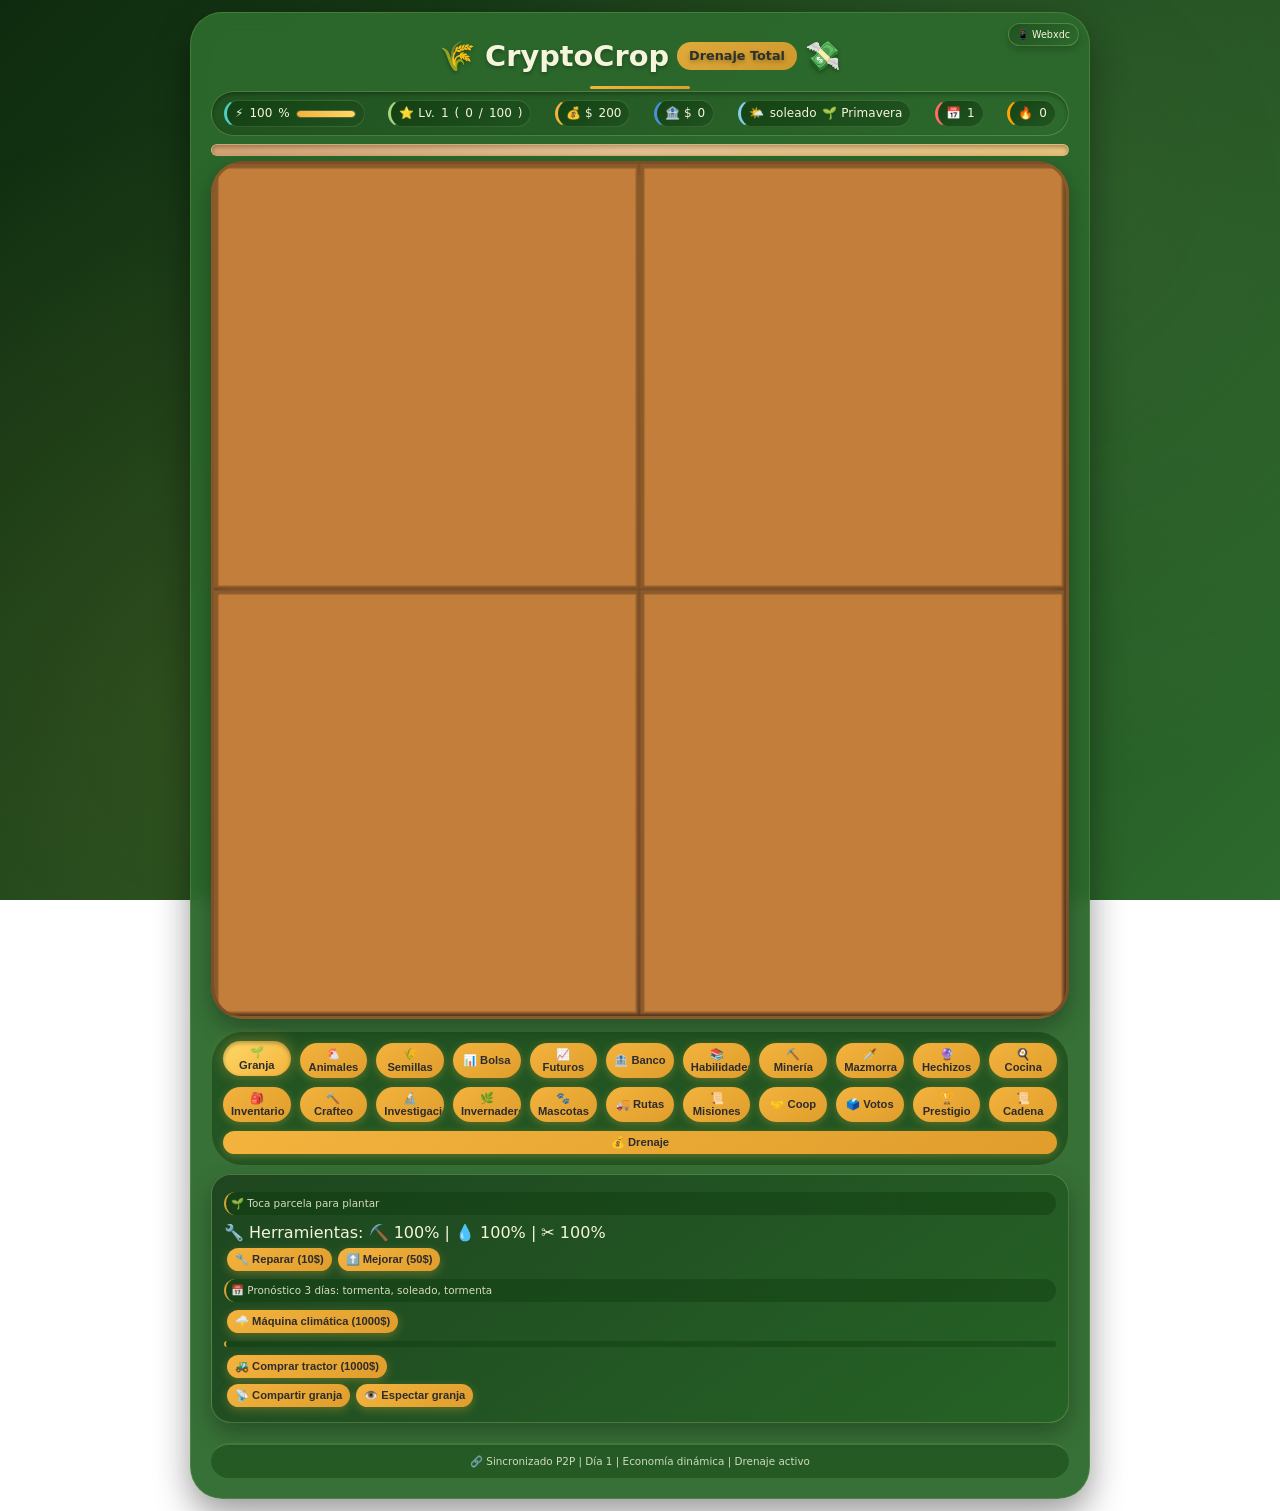
==== commit ad44e4c2: "update branch" ====
--- a/index.html
+++ b/index.html
@@ -181,9 +181,9 @@
         { name: "Gallina Cohete", emoji: "🐔", odds: 3.0 }
     ];
 
-    // Estado compartido extendido (Asignación, no redeclaración)
-    sharedState = { version:0, mercado:[], votaciones:[], climaGlobal:"soleado", climaExpira:Date.now()+3600000, calificaciones:[], cooperativas:[], leaderboard:{}, stockPrices:{}, raidActive:null, season:"🌱 Primavera", seasonExpires:Date.now()+86400000, globalChallenges:[{id:"wheat_harvest",name:"Cosecha masiva de trigo",objetivo:1000,progreso:0,recompensa:{coins:500,xp:200},activa:true}], tradeRoutes:[], futures:[], moonEvent:null, blackMarket:[], day:1, lastDayUpdate:Date.now(), coopBank:0, achievementLedger:[], farmSnapshots:[], salesLog:[], auctionItem:null, communityFund:0, doubleProduction:null };
-    localState = { userId:"", displayName:"", landSize:2, mejoras:[], toolLevel:1, coins:200, energy:100, ultimaRecarga:Date.now(), level:1, xp:0, prestige:0, crops:[], inventory:{}, seeds:{}, animals:[], tools:{ azada:100, regadera:100, hoz:100 }, reputacion:0, coopId:null, misiones:[], logros:[], researchUnlocked:[], pondLevel:1, beehives:0, lastHoneyCollect:0, lastDailyBonus:0, lastFishTime:0, legendaryCards:[], pet:null, sprinklers:0, lastMoonCheck:0, bankCoins:0, skills:{ farming:1, animal:1, fishing:1, mining:1, combat:1 }, pickaxeLevel:1, ores:{ copper:0, iron:0, gold:0 }, greenhouse:false, greenhouseLevel:1, tractor:false, lastFestival:0, npcQuests:[], swordLevel:1, essence:0, dungeonDepth:1, lastDungeon:0, dailyStreak:0, lastLogin:Date.now(), lastMaintenance:Date.now(), cosmetics:[] };
+    // Estado compartido extendido (Asignación directa a variables ya declaradas)
+    Object.assign(sharedState, { version:0, mercado:[], votaciones:[], climaGlobal:"soleado", climaExpira:Date.now()+3600000, calificaciones:[], cooperativas:[], leaderboard:{}, stockPrices:{}, raidActive:null, season:"🌱 Primavera", seasonExpires:Date.now()+86400000, globalChallenges:[{id:"wheat_harvest",name:"Cosecha masiva de trigo",objetivo:1000,progreso:0,recompensa:{coins:500,xp:200},activa:true}], tradeRoutes:[], futures:[], moonEvent:null, blackMarket:[], day:1, lastDayUpdate:Date.now(), coopBank:0, achievementLedger:[], farmSnapshots:[], salesLog:[], auctionItem:null, communityFund:0, doubleProduction:null });
+    Object.assign(localState, { userId:"", displayName:"", landSize:2, mejoras:[], toolLevel:1, coins:200, energy:100, ultimaRecarga:Date.now(), level:1, xp:0, prestige:0, crops:[], inventory:{}, seeds:{}, animals:[], tools:{ azada:100, regadera:100, hoz:100 }, reputacion:0, coopId:null, misiones:[], logros:[], researchUnlocked:[], pondLevel:1, beehives:0, lastHoneyCollect:0, lastDailyBonus:0, lastFishTime:0, legendaryCards:[], pet:null, sprinklers:0, lastMoonCheck:0, bankCoins:0, skills:{ farming:1, animal:1, fishing:1, mining:1, combat:1 }, pickaxeLevel:1, ores:{ copper:0, iron:0, gold:0 }, greenhouse:false, greenhouseLevel:1, tractor:false, lastFestival:0, npcQuests:[], swordLevel:1, essence:0, dungeonDepth:1, lastDungeon:0, dailyStreak:0, lastLogin:Date.now(), lastMaintenance:Date.now(), cosmetics:[] });
     function saveLocal(){ localStorage.setItem("cc_economy_final",JSON.stringify(localState)); }
     function loadLocal(){ const s=localStorage.getItem("cc_economy_final"); if(s){ try{ const p=JSON.parse(s); Object.assign(localState,p); }catch(e){} } else { localState.userId=webxdc.selfAddr(); localState.displayName=webxdc.selfName(); localState.misiones=generarMisiones(); localState.inventory={ trigo:0,zanahoria:0,maiz:0,patata:0,tomate:0,fresa:0,arroz:0,cafe:0, huevo:0,leche:0,lana:0,huevo_pato:0,leche_cabra:0, miel:0,pescado_comun:0,pescado_grande:0,pescado_dorado:0, madera:2,piedra:1,pasto:5,fertilizante:0, copper:0,iron:0,gold:0, essence:0 }; localState.seeds={ trigo:5,zanahoria:3,maiz:2,patata:2,tomate:1,fresa:0,arroz:0,cafe:0 }; localState.researchUnlocked=[]; localState.legendaryCards=[]; localState.lastDailyBonus=Date.now()-86400000; localState.npcQuests=generarNPCQuests(); saveLocal(); } }
     function generarMisiones(){ const tipos=["cosechar","vender","comprar","alimentar","cruzar","pescar","recolectar_miel","minar","explorar"]; return tipos.map(t=>({ id:Date.now()+Math.random(), tipo:t, progreso:0, objetivo:Math.floor(Math.random()*5)+3, recompensa:{ xp:20, coins:15 }, completada:false })); }
@@ -250,15 +250,119 @@
     // -------------------- FUNCIONES DE UI --------------------
     let canvas,ctx,selectedSeed=null;
     function renderFarm(){ if(!canvas) return; const size=localState.landSize, cellW=canvas.width/size, cellH=canvas.height/size; ctx.clearRect(0,0,canvas.width,canvas.height); for(let i=0;i<size;i++) for(let j=0;j<size;j++){ ctx.fillStyle="#8B5A2B"; ctx.fillRect(i*cellW,j*cellH,cellW-1,cellH-1); const crop=localState.crops.find(c=>c.x===i && c.y===j); if(crop){ const emoji=CROPS[crop.seedId].emoji; let color=crop.etapa==="brote"?"#a9d08e":crop.etapa==="crecimiento"?"#6aa84f":crop.etapa==="maduro"?"#f1c232":"#ffd966"; ctx.fillStyle=color; ctx.fillRect(i*cellW+2,j*cellH+2,cellW-4,cellH-4); ctx.font=`${cellW*0.5}px sans-serif`; ctx.fillStyle="#2c2c2c"; ctx.fillText(emoji,i*cellW+cellW*0.2,j*cellH+cellH*0.7); } else { ctx.fillStyle="#c27e3a"; ctx.fillRect(i*cellW+2,j*cellH+2,cellW-4,cellH-4); } } }
-    function updateUI(){ document.getElementById("energyBar").value=localState.energy; document.getElementById("energyVal").innerText=localState.energy; document.getElementById("coins").innerText=localState.coins; document.getElementById("bankCoins").innerText=localState.bankCoins; document.getElementById("weather").innerText=sharedState.climaGlobal; document.getElementById("season").innerText=sharedState.season; document.getElementById("level").innerText=localState.level; document.getElementById("xp").innerText=localState.xp; let nextXp=100*localState.level; document.getElementById("nextXp").innerText=nextXp; document.getElementById("xpBar").style.width=(localState.xp/nextXp*100)+"%"; document.getElementById("azadaDur").innerText=localState.tools.azada; document.getElementById("regaderaDur").innerText=localState.tools.regadera; document.getElementById("hozDur").innerText=localState.tools.hoz; let coop=sharedState.cooperativas.find(c=>c.id===localState.coopId); document.getElementById("coopName").innerText=coop?coop.nombre:"Ninguna"; document.getElementById("dailyBonus").innerHTML=(Date.now()-localState.lastDailyBonus<86400000)?"✅":"🎁"; let petName=PETS.find(p=>p.id===localState.pet)?.name||"Ninguna"; document.getElementById("petName").innerText=petName; let forecast=["soleado","lluvia","sequia","plaga","tormenta"][Math.floor(Math.random()*5)]; document.getElementById("forecast").innerHTML=`📅 Pronóstico 3 días: ${forecast}, ${["lluvia","soleado"][Math.floor(Math.random()*2)]}, ${["sequia","tormenta"][Math.floor(Math.random()*2)]}`; document.getElementById("moonEvent").innerHTML=sharedState.moonEvent?.active?"🌕 Luna llena":""; document.getElementById("tractorStatus").innerHTML=localState.tractor?"🚜 Tractor disponible":""; document.getElementById("day").innerText=sharedState.day; document.getElementById("dayFooter").innerText=sharedState.day; document.getElementById("streak").innerText=localState.dailyStreak; renderFarm(); updateSeedsUI(); updateInventoryUI(); updateAnimalsUI(); updateMarketUI(); updateVotesUI(); updateCraftUI(); updateMissionsUI(); updateAchievementsUI(); updateCoopUI(); updatePrestigeUI(); updateResearchUI(); updateSkillsUI(); updateMiningUI(); updateDungeonUI(); updateSpellsUI(); updateCookingUI(); updateGreenhouseUI(); updatePetsUI(); updateLegendaryUI(); updateFuturesUI(); updateTradeUI(); updateNPCQuests(); renderAchievementLedger(); updateDrainUI(); }
+    function safeGetElement(id) {
+        const el = document.getElementById(id);
+        if (!el) console.warn(`Elemento no encontrado: ${id}`);
+        return el;
+    }
+    
+    function updateUI(){
+        const energyBar = safeGetElement("energyBar");
+        const energyVal = safeGetElement("energyVal");
+        const coinsEl = safeGetElement("coins");
+        const bankCoinsEl = safeGetElement("bankCoins");
+        const weatherEl = safeGetElement("weather");
+        const seasonEl = safeGetElement("season");
+        const levelEl = safeGetElement("level");
+        const xpEl = safeGetElement("xp");
+        const nextXpEl = safeGetElement("nextXp");
+        const xpBar = safeGetElement("xpBar");
+        const azadaDur = safeGetElement("azadaDur");
+        const regaderaDur = safeGetElement("regaderaDur");
+        const hozDur = safeGetElement("hozDur");
+        const coopNameEl = safeGetElement("coopName");
+        const dailyBonusEl = safeGetElement("dailyBonus");
+        const petNameEl = safeGetElement("petName");
+        const forecastEl = safeGetElement("forecast");
+        const moonEventEl = safeGetElement("moonEvent");
+        const tractorStatusEl = safeGetElement("tractorStatus");
+        const dayEl = safeGetElement("day");
+        const dayFooterEl = safeGetElement("dayFooter");
+        const streakEl = safeGetElement("streak");
+        
+        if(energyBar) energyBar.value=localState.energy;
+        if(energyVal) energyVal.innerText=localState.energy;
+        if(coinsEl) coinsEl.innerText=localState.coins;
+        if(bankCoinsEl) bankCoinsEl.innerText=localState.bankCoins;
+        if(weatherEl) weatherEl.innerText=sharedState.climaGlobal;
+        if(seasonEl) seasonEl.innerText=sharedState.season;
+        if(levelEl) levelEl.innerText=localState.level;
+        if(xpEl) xpEl.innerText=localState.xp;
+        let nextXp=100*localState.level;
+        if(nextXpEl) nextXpEl.innerText=nextXp;
+        if(xpBar) xpBar.style.width=(localState.xp/nextXp*100)+"%";
+        if(azadaDur) azadaDur.innerText=localState.tools.azada;
+        if(regaderaDur) regaderaDur.innerText=localState.tools.regadera;
+        if(hozDur) hozDur.innerText=localState.tools.hoz;
+        let coop=sharedState.cooperativas.find(c=>c.id===localState.coopId);
+        if(coopNameEl) coopNameEl.innerText=coop?coop.nombre:"Ninguna";
+        if(dailyBonusEl) dailyBonusEl.innerHTML=(Date.now()-localState.lastDailyBonus<86400000)?"✅":"🎁";
+        let petName=PETS.find(p=>p.id===localState.pet)?.name||"Ninguna";
+        if(petNameEl) petNameEl.innerText=petName;
+        let forecast=["soleado","lluvia","sequia","plaga","tormenta"][Math.floor(Math.random()*5)];
+        if(forecastEl) forecastEl.innerHTML=`📅 Pronóstico 3 días: ${forecast}, ${["lluvia","soleado"][Math.floor(Math.random()*2)]}, ${["sequia","tormenta"][Math.floor(Math.random()*2)]}`;
+        if(moonEventEl) moonEventEl.innerHTML=sharedState.moonEvent?.active?"🌕 Luna llena":"";
+        if(tractorStatusEl) tractorStatusEl.innerHTML=localState.tractor?"🚜 Tractor disponible":"";
+        if(dayEl) dayEl.innerText=sharedState.day;
+        if(dayFooterEl) dayFooterEl.innerText=sharedState.day;
+        if(streakEl) streakEl.innerText=localState.dailyStreak;
+        
+        renderFarm();
+        updateSeedsUI();
+        updateInventoryUI();
+        updateAnimalsUI();
+        updateMarketUI();
+        updateVotesUI();
+        updateCraftUI();
+        updateMissionsUI();
+        updateAchievementsUI();
+        updateCoopUI();
+        updatePrestigeUI();
+        updateResearchUI();
+        updateSkillsUI();
+        updateMiningUI();
+        updateDungeonUI();
+        updateSpellsUI();
+        updateCookingUI();
+        updateGreenhouseUI();
+        updatePetsUI();
+        updateLegendaryUI();
+        updateFuturesUI();
+        updateTradeUI();
+        updateNPCQuests();
+        renderAchievementLedger();
+        updateDrainUI();
+    }
     function updateSeedsUI(){ let container=document.getElementById("seedsList"); if(!container) return; container.innerHTML=""; for(let [seed,qty] of Object.entries(localState.seeds)) if(qty>0){ let div=document.createElement("div"); div.className="card"; div.innerHTML=`<div class="emoji-big">${CROPS[seed]?.emoji||"🌱"}</div><div>${seed}</div><div>${qty}</div>`; div.onclick=()=>{ selectedSeed=seed; alert(`${seed} seleccionada`); }; container.appendChild(div); } let selectA=document.getElementById("cropA"), selectB=document.getElementById("cropB"); if(selectA && selectB){ let opts=localState.crops.filter(c=>c.etapa==="cosechable").map(c=>`<option value="${c.id}">${c.seedId}</option>`); selectA.innerHTML=opts.join(""); selectB.innerHTML=opts.join(""); } }
     function updateInventoryUI(){ let cropsDiv=document.getElementById("cropsList"); cropsDiv.innerHTML=""; for(let [item,qty] of Object.entries(localState.inventory)) if(CROPS[item] && qty>0){ let div=document.createElement("div"); div.className="card"; let price=sharedState.stockPrices[item]||CROPS[item].valorBase; div.innerHTML=`<div>${CROPS[item].emoji} ${item}</div><div>${qty}</div><button class="sellBtn" data-item="${item}" data-price="${price}">Vender (${price}$)</button>`; cropsDiv.appendChild(div); } document.querySelectorAll(".sellBtn").forEach(btn=>btn.onclick=()=>sellItem(btn.dataset.item,parseInt(btn.dataset.price))); let prodDiv=document.getElementById("animalProducts"); prodDiv.innerHTML=""; for(let p of ["huevo","leche","lana","huevo_pato","leche_cabra"]){ let qty=localState.inventory[p]||0; if(qty>0){ let price=sharedState.stockPrices[p]||{huevo:3,leche:5,lana:4,huevo_pato:4,leche_cabra:6}[p]; let div=document.createElement("div"); div.className="card"; let emoji={huevo:"🥚",leche:"🥛",lana:"🧶",huevo_pato:"🥚",leche_cabra:"🥛"}[p]; div.innerHTML=`<div>${emoji} ${p}</div><div>${qty}</div><button class="sellProduct" data-p="${p}" data-val="${price}">Vender (${price}$)</button>`; prodDiv.appendChild(div); } } document.querySelectorAll(".sellProduct").forEach(btn=>btn.onclick=()=>sellItem(btn.dataset.p,parseInt(btn.dataset.val))); let resDiv=document.getElementById("resourcesList"); resDiv.innerHTML=""; for(let r of ["madera","piedra","pasto","fertilizante"]){ let qty=localState.inventory[r]||0; if(qty>0) resDiv.innerHTML+=`<div class="card">${r} ${qty}</div>`; } let fishDiv=document.getElementById("fishList"); fishDiv.innerHTML=""; for(let f of ["pescado_comun","pescado_grande","pescado_dorado"]){ let qty=localState.inventory[f]||0; if(qty>0) fishDiv.innerHTML+=`<div class="card">🐟 ${f} ${qty}</div>`; } let honeyDiv=document.getElementById("honeyList"); honeyDiv.innerHTML=`<div class="card">🍯 Miel: ${localState.inventory.miel||0}</div>`; let invLegDiv=document.getElementById("invLegendaryCards"); invLegDiv.innerHTML=localState.legendaryCards.map(c=>{ let card=LEGENDARY_CARDS.find(l=>l.id===c); return `<div class="card legendary">${card?.emoji} ${card?.name}</div>`; }).join(""); let oreDiv=document.getElementById("oreList"); oreDiv.innerHTML=`<div>⛏️ Cobre: ${localState.ores.copper||0}</div><div>⚙️ Hierro: ${localState.ores.iron||0}</div><div>🌟 Oro: ${localState.ores.gold||0}</div>`; let foodDiv=document.getElementById("foodList"); foodDiv.innerHTML=""; for(let f of Object.keys(RECIPES_COOKING)){ let qty=localState.inventory[f]||0; if(qty>0) foodDiv.innerHTML+=`<div class="card">${RECIPES_COOKING[f].emoji} ${f} x${qty} <button class="eatFood" data-food="${f}">Comer</button></div>`; } document.querySelectorAll(".eatFood").forEach(btn=>btn.onclick=()=>eatFood(btn.dataset.food)); document.getElementById("essenceList").innerHTML=`🔮 Esencia mágica: ${localState.essence||0}`; }
     function updateAnimalsUI(){ let chickenDiv=document.getElementById("chickensList"), cowDiv=document.getElementById("cowsList"), sheepDiv=document.getElementById("sheepList"), ducksDiv=document.getElementById("ducksList"), goatsDiv=document.getElementById("goatsList"); if(!chickenDiv) return; chickenDiv.innerHTML=""; cowDiv.innerHTML=""; sheepDiv.innerHTML=""; ducksDiv.innerHTML=""; goatsDiv.innerHTML=""; localState.animals.forEach((a,idx)=>{ let card=document.createElement("div"); card.className="card"; card.innerHTML=`<div>${ANIMALS[a.type].emoji} ${a.type}</div><button class="feedBtn" data-idx="${idx}">🍃 Alimentar</button><button class="collectBtn" data-idx="${idx}">📦 Recoger</button>`; if(a.type==="chicken") chickenDiv.appendChild(card); else if(a.type==="cow") cowDiv.appendChild(card); else if(a.type==="sheep") sheepDiv.appendChild(card); else if(a.type==="duck") ducksDiv.appendChild(card); else if(a.type==="goat") goatsDiv.appendChild(card); }); document.querySelectorAll(".feedBtn").forEach(btn=>btn.onclick=()=>feedAnimal(parseInt(btn.dataset.idx))); document.querySelectorAll(".collectBtn").forEach(btn=>btn.onclick=()=>collectProduct(parseInt(btn.dataset.idx))); document.getElementById("breedAnimalsBtn").onclick=breedAnimals; }
     function updateMarketUI(){ let shopDiv=document.getElementById("shopSeeds"); shopDiv.innerHTML=""; for(let [seed,data] of Object.entries(CROPS)){ let price=Math.floor(data.precioSemilla*(sharedState.stockPrices[seed]||1)); let btn=document.createElement("button"); btn.innerText=`${data.emoji} ${seed} (${price}$)`; btn.onclick=()=>buySeed(seed); shopDiv.appendChild(btn); } let stockDiv=document.getElementById("stockPrices"); stockDiv.innerHTML="<b>Precios:</b> "+Object.entries(sharedState.stockPrices).slice(0,6).map(([k,v])=>`${k}:${v}$`).join(", "); let offersDiv=document.getElementById("offersList"); offersDiv.innerHTML=""; sharedState.mercado.forEach(o=>{ let div=document.createElement("div"); div.className="offer"; div.innerHTML=`<span>${o.fromUserId.slice(0,6)}: ${o.offerItem} x${o.cantidadOffer} ↔️ ${o.wantItem} x${o.cantidadWant}</span><button class="acceptOff" data-id="${o.id}">Aceptar</button>`; offersDiv.appendChild(div); }); document.querySelectorAll(".acceptOff").forEach(btn=>btn.onclick=()=>acceptOffer(parseInt(btn.dataset.id))); document.getElementById("newOfferBtn").onclick=()=>{ let offer=prompt("Ofreces (item:cantidad ej: trigo:2)"), want=prompt("Quieres (item:cantidad)"); if(offer && want){ let [offItem,offQ]=offer.split(":"); let [wantItem,wantQ]=want.split(":"); offQ=parseInt(offQ)||1; wantQ=parseInt(wantQ)||1; if(localState.inventory[offItem]>=offQ) publishOffer(offItem,wantItem,offQ,wantQ); else alert("No tienes suficiente"); } }; document.getElementById("rateUserBtn").onclick=()=>{ let uid=prompt("ID a calificar"); let positiva=confirm("¿Positiva?"); broadcastShared({ calificaciones:[...sharedState.calificaciones,{ from:localState.userId, to:uid, positiva, timestamp:Date.now() }] }); updateReputation(); }; let blackDiv=document.getElementById("blackMarket"); blackDiv.innerHTML=""; if(sharedState.blackMarket){ sharedState.blackMarket.forEach((item,idx)=>{ blackDiv.innerHTML+=`<div class="card">🖤 ${item.name} - ${item.price}$ <button class="buyBlack" data-idx="${idx}">Comprar</button></div>`; }); document.querySelectorAll(".buyBlack").forEach(btn=>btn.onclick=()=>buyBlackMarket(parseInt(btn.dataset.idx))); } document.getElementById("refreshBlackMarketBtn").onclick=generateBlackMarket; document.getElementById("manipulateMarketBtn").onclick=manipulateMarket; }
     function updateFuturesUI(){ let div=document.getElementById("futuresList"); div.innerHTML=""; for(let f of sharedState.futures){ if(f.userId===localState.userId){ div.innerHTML+=`<div class="future-item">📈 ${f.crop} ${f.direction==="up"?"⬆️":"⬇️"} - expira en ${Math.max(0,Math.round((f.expires-Date.now())/60000))} min</div>`; } } document.getElementById("buyFutureBtn").onclick=buyFuture; }
     function updateSkillsUI(){ let div=document.getElementById("skillsTree"); div.innerHTML=""; for(let s of SKILLS){ div.innerHTML+=`<div>📚 ${s} nivel ${localState.skills[s]} <button class="upSkill" data-skill="${s}">Mejorar (100$)</button></div>`; } document.querySelectorAll(".upSkill").forEach(btn=>btn.onclick=()=>upgradeSkill(btn.dataset.skill)); }
-    function updateMiningUI(){ document.getElementById("mineStatus").innerHTML=`Pico nivel ${localState.pickaxeLevel}`; document.getElementById("pickaxeLevel").innerText=`Nivel ${localState.pickaxeLevel}`; document.getElementById("mineBtn").onclick=mine; document.getElementById("upgradePickaxeBtn").onclick=upgradePickaxe; document.getElementById("miningDepth").innerHTML=`Profundidad: ${localState.pickaxeLevel}`; }
-    function updateDungeonUI(){ document.getElementById("dungeonStatus").innerHTML=`Espada nivel ${localState.swordLevel}`; document.getElementById("swordLevel").innerText=`Nivel ${localState.swordLevel}`; document.getElementById("dungeonBtn").onclick=exploreDungeon; document.getElementById("upgradeSwordBtn").onclick=upgradeSword; }
+    function updateMiningUI(){ 
+        const mineStatus = safeGetElement("mineStatus");
+        const pickaxeLevel = safeGetElement("pickaxeLevel");
+        const mineBtn = safeGetElement("mineBtn");
+        const upgradePickaxeBtn = safeGetElement("upgradePickaxeBtn");
+        const miningDepth = safeGetElement("miningDepth");
+        
+        if(mineStatus) mineStatus.innerHTML=`Pico nivel ${localState.pickaxeLevel}`;
+        if(pickaxeLevel) pickaxeLevel.innerText=`Nivel ${localState.pickaxeLevel}`;
+        if(mineBtn) mineBtn.onclick=mine;
+        if(upgradePickaxeBtn) upgradePickaxeBtn.onclick=upgradePickaxe;
+        if(miningDepth) miningDepth.innerHTML=`Profundidad: ${localState.pickaxeLevel}`;
+    }
+    function updateDungeonUI(){ 
+        const dungeonStatus = safeGetElement("dungeonStatus");
+        const swordLevel = safeGetElement("swordLevel");
+        const dungeonBtn = safeGetElement("dungeonBtn");
+        const upgradeSwordBtn = safeGetElement("upgradeSwordBtn");
+        
+        if(dungeonStatus) dungeonStatus.innerHTML=`Espada nivel ${localState.swordLevel}`;
+        if(swordLevel) swordLevel.innerText=`Nivel ${localState.swordLevel}`;
+        if(dungeonBtn) dungeonBtn.onclick=exploreDungeon;
+        if(upgradeSwordBtn) upgradeSwordBtn.onclick=upgradeSword;
+    }
     function updateSpellsUI(){ let div=document.getElementById("spellsList"); div.innerHTML=""; for(let s of SPELLS){ div.innerHTML+=`<div class="card">${s.emoji} ${s.name} (${s.cost} esencia) <button class="castSpell" data-id="${s.id}">Lanzar</button></div>`; } document.querySelectorAll(".castSpell").forEach(btn=>btn.onclick=()=>castSpell(btn.dataset.id)); }
     function updateCookingUI(){ let div=document.getElementById("recipesList"); div.innerHTML=""; for(let [rid,recipe] of Object.entries(RECIPES_COOKING)){ div.innerHTML+=`<div class="card">${recipe.emoji} ${rid} <button class="cookBtn" data-recipe="${rid}">Cocinar</button></div>`; } document.querySelectorAll(".cookBtn").forEach(btn=>btn.onclick=()=>cook(btn.dataset.recipe)); }
     function updateGreenhouseUI(){ let div=document.getElementById("greenhouseInfo"); if(localState.greenhouse){ div.innerHTML=`🌿 Invernadero nivel ${localState.greenhouseLevel} (+${localState.greenhouseLevel*25}% producción).`; }else{ div.innerHTML=`<button id="buyGreenhouseBtn">Construir invernadero (500$)</button>`; document.getElementById("buyGreenhouseBtn")?.addEventListener("click",buyGreenhouse); } document.getElementById("upgradeGreenhouseBtn")?.addEventListener("click",upgradeGreenhouse); }
@@ -281,9 +385,40 @@
     function updateCraftUI(){ let craftDiv=document.getElementById("craftRecipes"); craftDiv.innerHTML=""; let recipes={ "aspersor":{ cost:{ madera:3, piedra:2 } }, "espantapajaros":{ cost:{ madera:2, pasto:1 } }, "riego_goteo":{ cost:{ madera:5, piedra:3, fertilizante:2 } }, "establo_mejorado":{ cost:{ madera:8, piedra:5 } } }; for(let [item,receta] of Object.entries(recipes)){ let btn=document.createElement("button"); btn.innerText=`🔨 ${item} (${JSON.stringify(receta.cost)})`; btn.onclick=()=>{ for(let [res,cant] of Object.entries(receta.cost)) if((localState.inventory[res]||0)<cant){ alert(`Falta ${res}`); return; } for(let [res,cant] of Object.entries(receta.cost)) localState.inventory[res]-=cant; localState.mejoras.push(item); saveLocal(); updateUI(); alert(`${item} creado!`); }; craftDiv.appendChild(btn); } document.getElementById("ownedUpgrades").innerHTML=`Mejoras: ${localState.mejoras.join(", ")||"ninguna"}`; document.getElementById("buyBeehiveBtn").onclick=()=>{ if(localState.coins>=50){ localState.coins-=50; localState.beehives++; saveLocal(); updateUI(); } }; document.getElementById("buySprinklerBtn").onclick=()=>{ if(localState.coins>=100){ localState.coins-=100; localState.sprinklers++; saveLocal(); updateUI(); } }; document.getElementById("sprinklersCount").innerHTML=`Aspersores: ${localState.sprinklers}`; }
     function updateResearchUI(){ let div=document.getElementById("researchTree"); div.innerHTML=""; for(let r of RESEARCH){ let unlocked=localState.researchUnlocked.includes(r.id); div.innerHTML+=`<div class="research-node">${r.name} - ${r.effect} ${unlocked?"✅":`<button class="unlockRes" data-id="${r.id}">Desbloquear (${r.cost}$)</button>`}</div>`; } document.querySelectorAll(".unlockRes").forEach(btn=>btn.onclick=()=>unlockResearch(btn.dataset.id)); }
     function unlockResearch(resId){ let res=RESEARCH.find(r=>r.id===resId); if(!res || localState.researchUnlocked.includes(resId)) return; if(localState.coins<res.cost) return; localState.coins-=res.cost; localState.researchUnlocked.push(resId); saveLocal(); updateUI(); alert(`Investigación ${res.name} desbloqueada: ${res.effect}`); }
-    function updatePrestigeUI(){ document.getElementById("prestigeInfo").innerHTML=`Prestigio: ${localState.prestige} (+${localState.prestige*5}% producción)`; document.getElementById("prestigeBtn").onclick=prestige; let perksDiv=document.getElementById("prestigePerks"); perksDiv.innerHTML=`Ventajas: ${localState.prestige>0?"+5% producción por nivel":"Sin prestigio"}`; }
+    function updatePrestigeUI(){ 
+        const prestigeInfo = safeGetElement("prestigeInfo");
+        const prestigeBtn = safeGetElement("prestigeBtn");
+        const prestigePerks = safeGetElement("prestigePerks");
+        
+        if(prestigeInfo) prestigeInfo.innerHTML=`Prestigio: ${localState.prestige} (+${localState.prestige*5}% producción)`;
+        if(prestigeBtn) prestigeBtn.onclick=prestige;
+        if(prestigePerks) prestigePerks.innerHTML=`Ventajas: ${localState.prestige>0?"+5% producción por nivel":"Sin prestigio"}`;
+    }
     function prestige(){ if(localState.level<10){ alert("Nivel 10 necesario"); return; } localState.prestige++; localState.level=1; localState.xp=0; localState.coins=200; localState.energy=100; localState.crops=[]; localState.animals=[]; localState.seeds={ trigo:5,zanahoria:3,maiz:2,patata:2,tomate:1,fresa:0,arroz:0,cafe:0 }; localState.inventory={ trigo:0,zanahoria:0,maiz:0,patata:0,tomate:0,fresa:0,arroz:0,cafe:0, huevo:0,leche:0,lana:0,huevo_pato:0,leche_cabra:0, miel:0,pescado_comun:0,pescado_grande:0,pescado_dorado:0, madera:2,piedra:1,pasto:5,fertilizante:0, copper:0,iron:0,gold:0, essence:0 }; localState.mejoras=[]; localState.toolLevel=1; localState.tools={ azada:100, regadera:100, hoz:100 }; localState.landSize=2; localState.pet=null; localState.sprinklers=0; localState.bankCoins=0; localState.skills={ farming:1, animal:1, fishing:1, mining:1, combat:1 }; localState.pickaxeLevel=1; localState.swordLevel=1; localState.greenhouse=false; localState.greenhouseLevel=1; localState.tractor=false; saveLocal(); updateUI(); alert(`✨ Prestigio ${localState.prestige}! +${localState.prestige*5}% producción`); }
-    function updateDrainUI() { const luxuryDiv = document.getElementById("luxuryShop"); if (luxuryDiv) { luxuryDiv.innerHTML = ""; for (let item of LUXURY_ITEMS) { const owned = localState.cosmetics?.includes(item.id); luxuryDiv.innerHTML += `<div class="card">${item.emoji} ${item.name}<br>Precio: ${item.price}$<br>${owned ? "✅ Comprado" : `<button class="buyLuxury" data-id="${item.id}">Comprar</button>`}</div>`; } document.querySelectorAll(".buyLuxury").forEach(btn => btn.onclick = () => buyLuxuryItem(btn.dataset.id)); } document.getElementById("communityFund").innerText = sharedState.communityFund || 0; if (sharedState.auctionItem) { const remaining = Math.max(0, Math.ceil((sharedState.auctionItem.endTime - Date.now()) / 1000 / 60)); document.getElementById("auctionInfo").innerHTML = `Subasta: ${sharedState.auctionItem.item.name}<br>Puja más alta: ${sharedState.auctionItem.highestBid}$ por ${sharedState.auctionItem.highestBidder?.slice(0,6) || "nadie"}<br>Tiempo restante: ${remaining} min`; } else { document.getElementById("auctionInfo").innerHTML = "No hay subasta activa."; } }
+    function updateDrainUI() { 
+        const luxuryDiv = safeGetElement("luxuryShop");
+        if (luxuryDiv) { 
+            luxuryDiv.innerHTML = ""; 
+            for (let item of LUXURY_ITEMS) { 
+                const owned = localState.cosmetics?.includes(item.id); 
+                luxuryDiv.innerHTML += `<div class="card">${item.emoji} ${item.name}<br>Precio: ${item.price}$<br>${owned ? "✅ Comprado" : `<button class="buyLuxury" data-id="${item.id}">Comprar</button>`}</div>`; 
+            } 
+            document.querySelectorAll(".buyLuxury").forEach(btn => btn.onclick = () => buyLuxuryItem(btn.dataset.id)); 
+        } 
+        
+        const communityFundEl = safeGetElement("communityFund");
+        if(communityFundEl) communityFundEl.innerText = sharedState.communityFund || 0;
+        
+        const auctionInfoEl = safeGetElement("auctionInfo");
+        if(auctionInfoEl) {
+            if (sharedState.auctionItem) { 
+                const remaining = Math.max(0, Math.ceil((sharedState.auctionItem.endTime - Date.now()) / 1000 / 60)); 
+                auctionInfoEl.innerHTML = `Subasta: ${sharedState.auctionItem.item.name}<br>Puja más alta: ${sharedState.auctionItem.highestBid}$ por ${sharedState.auctionItem.highestBidder?.slice(0,6) || "nadie"}<br>Tiempo restante: ${remaining} min`; 
+            } else { 
+                auctionInfoEl.innerHTML = "No hay subasta activa."; 
+            }
+        }
+    }
     function generateBlackMarket(){ let items=[]; for(let i=0;i<3;i++){ let item={ ...BLACK_MARKET_ITEMS[Math.floor(Math.random()*BLACK_MARKET_ITEMS.length)], price:Math.floor(Math.random()*150)+50 }; items.push(item); } broadcastShared({ blackMarket:items }); }
     function buyBlackMarket(itemIdx){ let item=sharedState.blackMarket[itemIdx]; if(!item) return; if(localState.coins<item.price) return; localState.coins-=item.price; if(item.name==="Semilla mágica") localState.seeds.magica=(localState.seeds.magica||0)+1; else alert(`Compraste ${item.name}`); saveLocal(); updateUI(); }
     function weatherMachine(){ if(localState.coins<1000) return; localState.coins-=1000; let newWeather=["soleado","lluvia","sequia","plaga","tormenta"][Math.floor(Math.random()*5)]; broadcastShared({ climaGlobal:newWeather, climaExpira:Date.now()+7200000 }); alert(`Máquina climática: ${newWeather}`); }
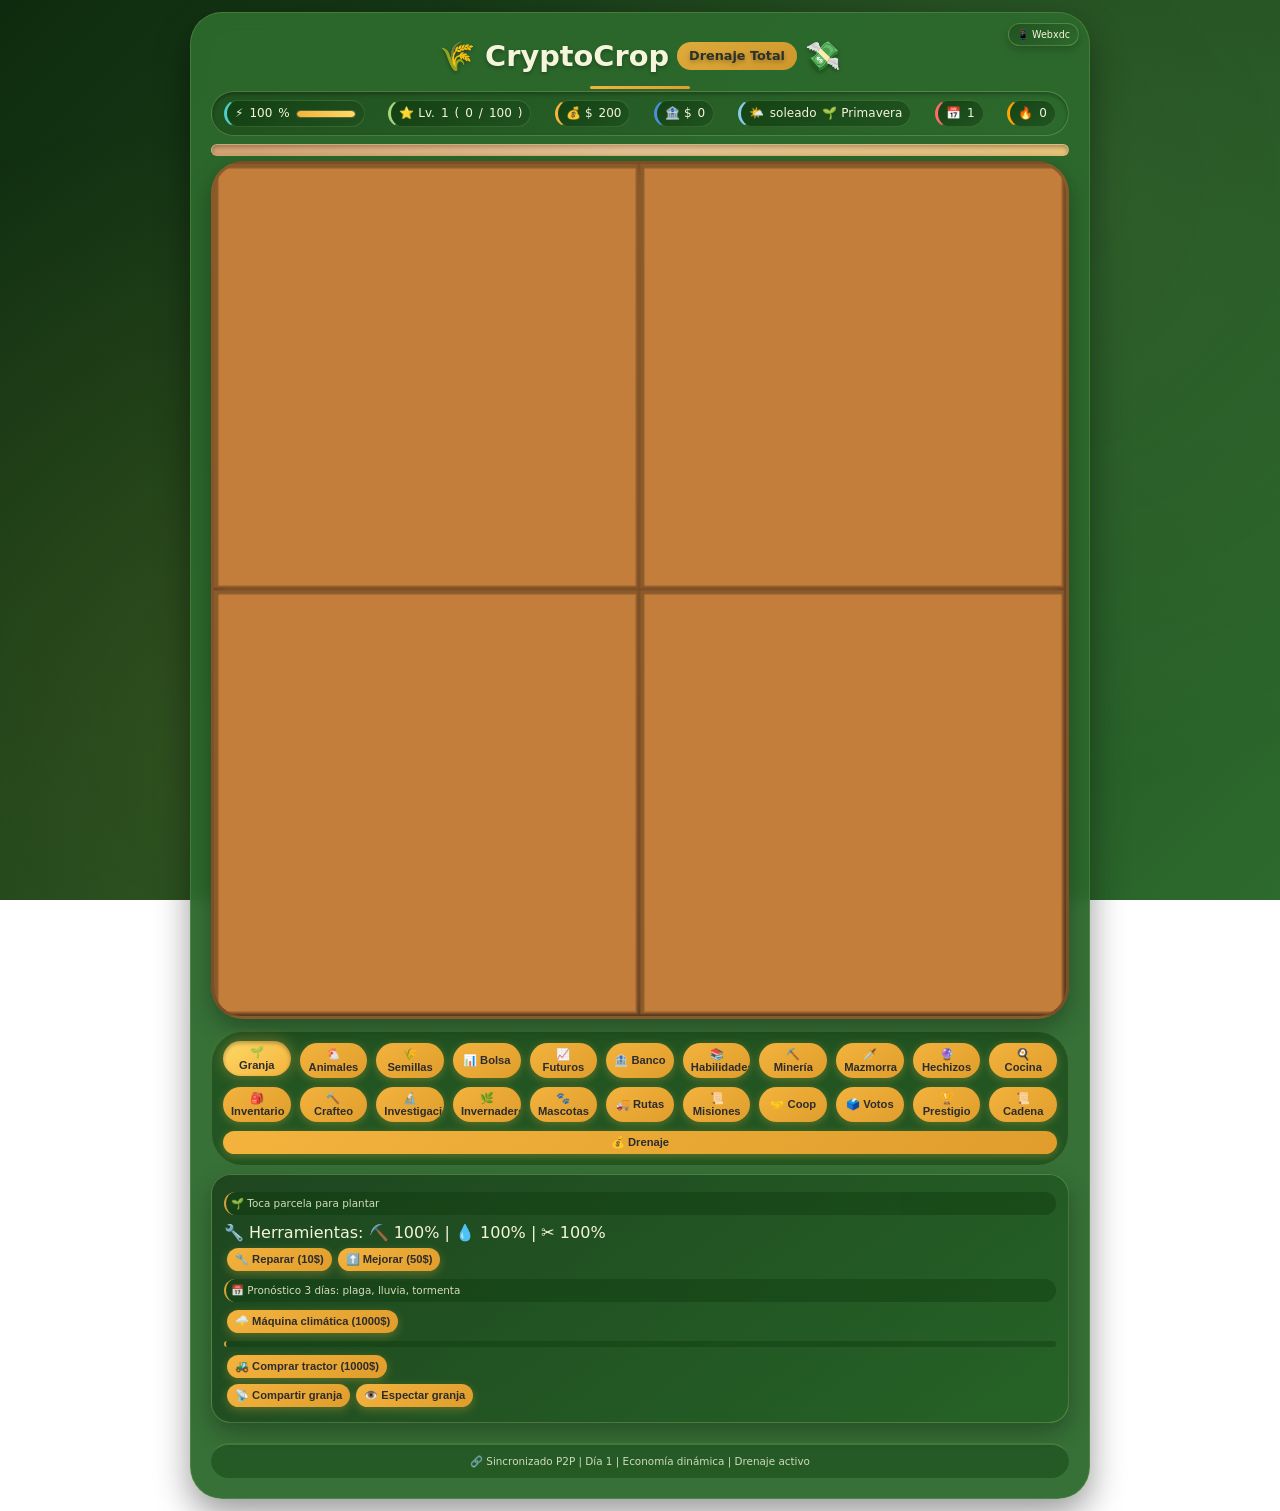
==== commit aef4a874: "update branch" ====
--- a/index.html
+++ b/index.html
@@ -239,24 +239,76 @@
     function updateDay() { let now = Date.now(); let diffDays = Math.floor((now - sharedState.lastDayUpdate) / 86400000); if (diffDays >= 1) { sharedState.day += diffDays; sharedState.lastDayUpdate = now; broadcastShared({ day: sharedState.day, lastDayUpdate: sharedState.lastDayUpdate }); applyBankInterest(); applyWealthTax(); applyMaintenanceCosts(); startWeeklyAuction(); if (sharedState.day % 7 === 0) { let reward = Math.floor(Math.random() * 200) + 50; localState.coins += reward; alert(`🎉 Festival! +${reward}$`); } } finalizeAuction(); }
     // -------------------- LOGROS EN CADENA --------------------
     function recordAchievementOnChain(achId, achName) { const existing = sharedState.achievementLedger.find(entry => entry.userId === localState.userId && entry.achievementId === achId); if (existing) return; const newEntry = { userId: localState.userId, displayName: localState.displayName, achievementId: achId, achievementName: achName, timestamp: Date.now(), txId: Math.random().toString(36).substring(2, 10) }; broadcastShared({ achievementLedger: [...sharedState.achievementLedger, newEntry] }); }
-    function renderAchievementLedger() { const container = document.getElementById("achievementLedger"); if (!container) return; container.innerHTML = ""; const sorted = [...sharedState.achievementLedger].sort((a,b) => b.timestamp - a.timestamp); sorted.forEach(entry => { const date = new Date(entry.timestamp).toLocaleString(); container.innerHTML += `<div class="achievement-item">🏆 ${entry.displayName} desbloqueó "${entry.achievementName}" (${date}) - TX: ${entry.txId}</div>`; }); }
+    function renderAchievementLedger() { 
+        const container = safeGetElement("achievementLedger"); 
+        if (!container) return; 
+        container.innerHTML = ""; 
+        const sorted = [...sharedState.achievementLedger].sort((a,b) => b.timestamp - a.timestamp); 
+        sorted.forEach(entry => { 
+            const date = new Date(entry.timestamp).toLocaleString(); 
+            container.innerHTML += `<div class="achievement-item">🏆 ${entry.displayName} desbloqueó "${entry.achievementName}" (${date}) - TX: ${entry.txId}</div>`; 
+        }); 
+    }
     // -------------------- MODO ESPECTADOR --------------------
     let spectatorMode = false; let spectatorData = null;
     function shareFarmSnapshot() { const snapshot = { userId: localState.userId, displayName: localState.displayName, timestamp: Date.now(), landSize: localState.landSize, level: localState.level, prestige: localState.prestige, coins: localState.coins, crops: localState.crops.map(c => ({ seedId: c.seedId, etapa: c.etapa, x: c.x, y: c.y })), animals: localState.animals.map(a => ({ type: a.type, fedAt: a.fedAt })), legendaryCards: localState.legendaryCards }; let userSnapshots = sharedState.farmSnapshots.filter(s => s.userId === localState.userId); if (userSnapshots.length >= 5) { const oldest = userSnapshots.reduce((a,b) => a.timestamp < b.timestamp ? a : b); const newSnapshots = sharedState.farmSnapshots.filter(s => s !== oldest); broadcastShared({ farmSnapshots: [...newSnapshots, snapshot] }); } else { broadcastShared({ farmSnapshots: [...sharedState.farmSnapshots, snapshot] }); } alert("Instantánea compartida"); }
-    function viewFarmSnapshot(userId) { const snapshot = sharedState.farmSnapshots.find(s => s.userId === userId); if (!snapshot) { alert("No hay instantánea de ese jugador."); return; } spectatorMode = true; spectatorData = snapshot; renderSpectatorView(); document.getElementById("exitSpectatorBtn").classList.remove("hidden"); }
-    function renderSpectatorView() { if (!spectatorMode || !spectatorData) return; const container = document.getElementById("farmPanel"); container.innerHTML = `<div class="tooltip">👁️ Modo espectador - viendo granja de ${spectatorData.displayName}</div><div>🌾 Terreno: ${spectatorData.landSize}x${spectatorData.landSize}</div><div>⭐ Nivel: ${spectatorData.level} | 🏆 Prestigio: ${spectatorData.prestige}</div><div>💰 Monedas: ${spectatorData.coins}</div><div>🌱 Cultivos: ${spectatorData.crops.length}</div><div>🐄 Animales: ${spectatorData.animals.length}</div><div>✨ Cartas legendarias: ${spectatorData.legendaryCards.join(", ")}</div><canvas id="spectatorCanvas" width="400" height="400"></canvas><button id="exitSpectatorBtn">Salir del modo espectador</button>`; const specCanvas = document.getElementById("spectatorCanvas"); if (specCanvas) drawSpectatorFarm(specCanvas, spectatorData); document.getElementById("exitSpectatorBtn").onclick = exitSpectatorMode; }
+    function viewFarmSnapshot(userId) { 
+        const snapshot = sharedState.farmSnapshots.find(s => s.userId === userId); 
+        if (!snapshot) { alert("No hay instantánea de ese jugador."); return; } 
+        spectatorMode = true; 
+        spectatorData = snapshot; 
+        renderSpectatorView(); 
+        const exitBtn = safeGetElement("exitSpectatorBtn");
+        if(exitBtn) exitBtn.classList.remove("hidden"); 
+    }
+    function renderSpectatorView() { 
+        if (!spectatorMode || !spectatorData) return; 
+        const container = safeGetElement("farmPanel");
+        if(!container) return;
+        container.innerHTML = `<div class="tooltip">👁️ Modo espectador - viendo granja de ${spectatorData.displayName}</div><div>🌾 Terreno: ${spectatorData.landSize}x${spectatorData.landSize}</div><div>⭐ Nivel: ${spectatorData.level} | 🏆 Prestigio: ${spectatorData.prestige}</div><div>💰 Monedas: ${spectatorData.coins}</div><div>🌱 Cultivos: ${spectatorData.crops.length}</div><div>🐄 Animales: ${spectatorData.animals.length}</div><div>✨ Cartas legendarias: ${spectatorData.legendaryCards.join(", ")}</div><canvas id="spectatorCanvas" width="400" height="400"></canvas><button id="exitSpectatorBtn">Salir del modo espectador</button>`; 
+        const specCanvas = safeGetElement("spectatorCanvas"); 
+        if (specCanvas) drawSpectatorFarm(specCanvas, spectatorData); 
+        const exitBtn = safeGetElement("exitSpectatorBtn");
+        if(exitBtn) exitBtn.onclick = exitSpectatorMode; 
+    }
     function drawSpectatorFarm(canvas, data) { const ctx = canvas.getContext("2d"); const size = data.landSize; const cellW = canvas.width / size; const cellH = canvas.height / size; ctx.clearRect(0,0,canvas.width,canvas.height); for (let i=0;i<size;i++) for (let j=0;j<size;j++) { ctx.fillStyle="#8B5A2B"; ctx.fillRect(i*cellW,j*cellH,cellW-1,cellH-1); const crop = data.crops.find(c => c.x===i && c.y===j); if (crop) { const emoji = CROPS[crop.seedId]?.emoji || "🌱"; let color = "#6aa84f"; if (crop.etapa==="brote") color="#a9d08e"; else if (crop.etapa==="crecimiento") color="#6aa84f"; else if (crop.etapa==="maduro") color="#f1c232"; else if (crop.etapa==="cosechable") color="#ffd966"; ctx.fillStyle=color; ctx.fillRect(i*cellW+2,j*cellH+2,cellW-4,cellH-4); ctx.font=`${cellW*0.5}px sans-serif`; ctx.fillStyle="#2c2c2c"; ctx.fillText(emoji,i*cellW+cellW*0.2,j*cellH+cellH*0.7); } else { ctx.fillStyle="#c27e3a"; ctx.fillRect(i*cellW+2,j*cellH+2,cellW-4,cellH-4); } } }
     function exitSpectatorMode() { spectatorMode = false; spectatorData = null; location.reload(); }
     // -------------------- FUNCIONES DE UI --------------------
     let canvas,ctx,selectedSeed=null;
+    
+    function safeGetElement(id) {
+        try {
+            const el = document.getElementById(id);
+            if (!el) {
+                // Elemento no encontrado - puede que el panel no esté visible
+                return null;
+            }
+            return el;
+        } catch (e) {
+            console.warn(`Error al obtener elemento ${id}:`, e);
+            return null;
+        }
+    }
+    
+    function safeSetInnerText(id, value) {
+        const el = safeGetElement(id);
+        if (el) el.innerText = value;
+    }
+    
+    function safeSetInnerHTML(id, value) {
+        const el = safeGetElement(id);
+        if (el) el.innerHTML = value;
+    }
+    
+    function safeAddEventListener(id, event, handler) {
+        const el = safeGetElement(id);
+        if (el) el.addEventListener(event, handler);
+    }
+    
     function renderFarm(){ if(!canvas) return; const size=localState.landSize, cellW=canvas.width/size, cellH=canvas.height/size; ctx.clearRect(0,0,canvas.width,canvas.height); for(let i=0;i<size;i++) for(let j=0;j<size;j++){ ctx.fillStyle="#8B5A2B"; ctx.fillRect(i*cellW,j*cellH,cellW-1,cellH-1); const crop=localState.crops.find(c=>c.x===i && c.y===j); if(crop){ const emoji=CROPS[crop.seedId].emoji; let color=crop.etapa==="brote"?"#a9d08e":crop.etapa==="crecimiento"?"#6aa84f":crop.etapa==="maduro"?"#f1c232":"#ffd966"; ctx.fillStyle=color; ctx.fillRect(i*cellW+2,j*cellH+2,cellW-4,cellH-4); ctx.font=`${cellW*0.5}px sans-serif`; ctx.fillStyle="#2c2c2c"; ctx.fillText(emoji,i*cellW+cellW*0.2,j*cellH+cellH*0.7); } else { ctx.fillStyle="#c27e3a"; ctx.fillRect(i*cellW+2,j*cellH+2,cellW-4,cellH-4); } } }
-    function safeGetElement(id) {
-        const el = document.getElementById(id);
-        if (!el) console.warn(`Elemento no encontrado: ${id}`);
-        return el;
-    }
     
     function updateUI(){
+        // Elementos principales - todos verificados con safeGetElement
         const energyBar = safeGetElement("energyBar");
         const energyVal = safeGetElement("energyVal");
         const coinsEl = safeGetElement("coins");
@@ -280,6 +332,7 @@
         const dayFooterEl = safeGetElement("dayFooter");
         const streakEl = safeGetElement("streak");
         
+        // Actualizar solo si los elementos existen
         if(energyBar) energyBar.value=localState.energy;
         if(energyVal) energyVal.innerText=localState.energy;
         if(coinsEl) coinsEl.innerText=localState.coins;
@@ -307,38 +360,47 @@
         if(dayFooterEl) dayFooterEl.innerText=sharedState.day;
         if(streakEl) streakEl.innerText=localState.dailyStreak;
         
+        // Renderizar granja y actualizar paneles (ya tienen sus propias verificaciones)
         renderFarm();
-        updateSeedsUI();
-        updateInventoryUI();
-        updateAnimalsUI();
-        updateMarketUI();
-        updateVotesUI();
-        updateCraftUI();
-        updateMissionsUI();
-        updateAchievementsUI();
-        updateCoopUI();
-        updatePrestigeUI();
-        updateResearchUI();
-        updateSkillsUI();
-        updateMiningUI();
-        updateDungeonUI();
-        updateSpellsUI();
-        updateCookingUI();
-        updateGreenhouseUI();
-        updatePetsUI();
-        updateLegendaryUI();
-        updateFuturesUI();
-        updateTradeUI();
-        updateNPCQuests();
-        renderAchievementLedger();
-        updateDrainUI();
+        try { updateSeedsUI(); } catch(e) { console.warn('Error en updateSeedsUI:', e); }
+        try { updateInventoryUI(); } catch(e) { console.warn('Error en updateInventoryUI:', e); }
+        try { updateAnimalsUI(); } catch(e) { console.warn('Error en updateAnimalsUI:', e); }
+        try { updateMarketUI(); } catch(e) { console.warn('Error en updateMarketUI:', e); }
+        try { updateVotesUI(); } catch(e) { console.warn('Error en updateVotesUI:', e); }
+        try { updateCraftUI(); } catch(e) { console.warn('Error en updateCraftUI:', e); }
+        try { updateMissionsUI(); } catch(e) { console.warn('Error en updateMissionsUI:', e); }
+        try { updateAchievementsUI(); } catch(e) { console.warn('Error en updateAchievementsUI:', e); }
+        try { updateCoopUI(); } catch(e) { console.warn('Error en updateCoopUI:', e); }
+        try { updatePrestigeUI(); } catch(e) { console.warn('Error en updatePrestigeUI:', e); }
+        try { updateResearchUI(); } catch(e) { console.warn('Error en updateResearchUI:', e); }
+        try { updateSkillsUI(); } catch(e) { console.warn('Error en updateSkillsUI:', e); }
+        try { updateMiningUI(); } catch(e) { console.warn('Error en updateMiningUI:', e); }
+        try { updateDungeonUI(); } catch(e) { console.warn('Error en updateDungeonUI:', e); }
+        try { updateSpellsUI(); } catch(e) { console.warn('Error en updateSpellsUI:', e); }
+        try { updateCookingUI(); } catch(e) { console.warn('Error en updateCookingUI:', e); }
+        try { updateGreenhouseUI(); } catch(e) { console.warn('Error en updateGreenhouseUI:', e); }
+        try { updatePetsUI(); } catch(e) { console.warn('Error en updatePetsUI:', e); }
+        try { updateLegendaryUI(); } catch(e) { console.warn('Error en updateLegendaryUI:', e); }
+        try { updateFuturesUI(); } catch(e) { console.warn('Error en updateFuturesUI:', e); }
+        try { updateTradeUI(); } catch(e) { console.warn('Error en updateTradeUI:', e); }
+        try { updateNPCQuests(); } catch(e) { console.warn('Error en updateNPCQuests:', e); }
+        try { renderAchievementLedger(); } catch(e) { console.warn('Error en renderAchievementLedger:', e); }
+        try { updateDrainUI(); } catch(e) { console.warn('Error en updateDrainUI:', e); }
     }
     function updateSeedsUI(){ let container=document.getElementById("seedsList"); if(!container) return; container.innerHTML=""; for(let [seed,qty] of Object.entries(localState.seeds)) if(qty>0){ let div=document.createElement("div"); div.className="card"; div.innerHTML=`<div class="emoji-big">${CROPS[seed]?.emoji||"🌱"}</div><div>${seed}</div><div>${qty}</div>`; div.onclick=()=>{ selectedSeed=seed; alert(`${seed} seleccionada`); }; container.appendChild(div); } let selectA=document.getElementById("cropA"), selectB=document.getElementById("cropB"); if(selectA && selectB){ let opts=localState.crops.filter(c=>c.etapa==="cosechable").map(c=>`<option value="${c.id}">${c.seedId}</option>`); selectA.innerHTML=opts.join(""); selectB.innerHTML=opts.join(""); } }
     function updateInventoryUI(){ let cropsDiv=document.getElementById("cropsList"); cropsDiv.innerHTML=""; for(let [item,qty] of Object.entries(localState.inventory)) if(CROPS[item] && qty>0){ let div=document.createElement("div"); div.className="card"; let price=sharedState.stockPrices[item]||CROPS[item].valorBase; div.innerHTML=`<div>${CROPS[item].emoji} ${item}</div><div>${qty}</div><button class="sellBtn" data-item="${item}" data-price="${price}">Vender (${price}$)</button>`; cropsDiv.appendChild(div); } document.querySelectorAll(".sellBtn").forEach(btn=>btn.onclick=()=>sellItem(btn.dataset.item,parseInt(btn.dataset.price))); let prodDiv=document.getElementById("animalProducts"); prodDiv.innerHTML=""; for(let p of ["huevo","leche","lana","huevo_pato","leche_cabra"]){ let qty=localState.inventory[p]||0; if(qty>0){ let price=sharedState.stockPrices[p]||{huevo:3,leche:5,lana:4,huevo_pato:4,leche_cabra:6}[p]; let div=document.createElement("div"); div.className="card"; let emoji={huevo:"🥚",leche:"🥛",lana:"🧶",huevo_pato:"🥚",leche_cabra:"🥛"}[p]; div.innerHTML=`<div>${emoji} ${p}</div><div>${qty}</div><button class="sellProduct" data-p="${p}" data-val="${price}">Vender (${price}$)</button>`; prodDiv.appendChild(div); } } document.querySelectorAll(".sellProduct").forEach(btn=>btn.onclick=()=>sellItem(btn.dataset.p,parseInt(btn.dataset.val))); let resDiv=document.getElementById("resourcesList"); resDiv.innerHTML=""; for(let r of ["madera","piedra","pasto","fertilizante"]){ let qty=localState.inventory[r]||0; if(qty>0) resDiv.innerHTML+=`<div class="card">${r} ${qty}</div>`; } let fishDiv=document.getElementById("fishList"); fishDiv.innerHTML=""; for(let f of ["pescado_comun","pescado_grande","pescado_dorado"]){ let qty=localState.inventory[f]||0; if(qty>0) fishDiv.innerHTML+=`<div class="card">🐟 ${f} ${qty}</div>`; } let honeyDiv=document.getElementById("honeyList"); honeyDiv.innerHTML=`<div class="card">🍯 Miel: ${localState.inventory.miel||0}</div>`; let invLegDiv=document.getElementById("invLegendaryCards"); invLegDiv.innerHTML=localState.legendaryCards.map(c=>{ let card=LEGENDARY_CARDS.find(l=>l.id===c); return `<div class="card legendary">${card?.emoji} ${card?.name}</div>`; }).join(""); let oreDiv=document.getElementById("oreList"); oreDiv.innerHTML=`<div>⛏️ Cobre: ${localState.ores.copper||0}</div><div>⚙️ Hierro: ${localState.ores.iron||0}</div><div>🌟 Oro: ${localState.ores.gold||0}</div>`; let foodDiv=document.getElementById("foodList"); foodDiv.innerHTML=""; for(let f of Object.keys(RECIPES_COOKING)){ let qty=localState.inventory[f]||0; if(qty>0) foodDiv.innerHTML+=`<div class="card">${RECIPES_COOKING[f].emoji} ${f} x${qty} <button class="eatFood" data-food="${f}">Comer</button></div>`; } document.querySelectorAll(".eatFood").forEach(btn=>btn.onclick=()=>eatFood(btn.dataset.food)); document.getElementById("essenceList").innerHTML=`🔮 Esencia mágica: ${localState.essence||0}`; }
     function updateAnimalsUI(){ let chickenDiv=document.getElementById("chickensList"), cowDiv=document.getElementById("cowsList"), sheepDiv=document.getElementById("sheepList"), ducksDiv=document.getElementById("ducksList"), goatsDiv=document.getElementById("goatsList"); if(!chickenDiv) return; chickenDiv.innerHTML=""; cowDiv.innerHTML=""; sheepDiv.innerHTML=""; ducksDiv.innerHTML=""; goatsDiv.innerHTML=""; localState.animals.forEach((a,idx)=>{ let card=document.createElement("div"); card.className="card"; card.innerHTML=`<div>${ANIMALS[a.type].emoji} ${a.type}</div><button class="feedBtn" data-idx="${idx}">🍃 Alimentar</button><button class="collectBtn" data-idx="${idx}">📦 Recoger</button>`; if(a.type==="chicken") chickenDiv.appendChild(card); else if(a.type==="cow") cowDiv.appendChild(card); else if(a.type==="sheep") sheepDiv.appendChild(card); else if(a.type==="duck") ducksDiv.appendChild(card); else if(a.type==="goat") goatsDiv.appendChild(card); }); document.querySelectorAll(".feedBtn").forEach(btn=>btn.onclick=()=>feedAnimal(parseInt(btn.dataset.idx))); document.querySelectorAll(".collectBtn").forEach(btn=>btn.onclick=()=>collectProduct(parseInt(btn.dataset.idx))); document.getElementById("breedAnimalsBtn").onclick=breedAnimals; }
     function updateMarketUI(){ let shopDiv=document.getElementById("shopSeeds"); shopDiv.innerHTML=""; for(let [seed,data] of Object.entries(CROPS)){ let price=Math.floor(data.precioSemilla*(sharedState.stockPrices[seed]||1)); let btn=document.createElement("button"); btn.innerText=`${data.emoji} ${seed} (${price}$)`; btn.onclick=()=>buySeed(seed); shopDiv.appendChild(btn); } let stockDiv=document.getElementById("stockPrices"); stockDiv.innerHTML="<b>Precios:</b> "+Object.entries(sharedState.stockPrices).slice(0,6).map(([k,v])=>`${k}:${v}$`).join(", "); let offersDiv=document.getElementById("offersList"); offersDiv.innerHTML=""; sharedState.mercado.forEach(o=>{ let div=document.createElement("div"); div.className="offer"; div.innerHTML=`<span>${o.fromUserId.slice(0,6)}: ${o.offerItem} x${o.cantidadOffer} ↔️ ${o.wantItem} x${o.cantidadWant}</span><button class="acceptOff" data-id="${o.id}">Aceptar</button>`; offersDiv.appendChild(div); }); document.querySelectorAll(".acceptOff").forEach(btn=>btn.onclick=()=>acceptOffer(parseInt(btn.dataset.id))); document.getElementById("newOfferBtn").onclick=()=>{ let offer=prompt("Ofreces (item:cantidad ej: trigo:2)"), want=prompt("Quieres (item:cantidad)"); if(offer && want){ let [offItem,offQ]=offer.split(":"); let [wantItem,wantQ]=want.split(":"); offQ=parseInt(offQ)||1; wantQ=parseInt(wantQ)||1; if(localState.inventory[offItem]>=offQ) publishOffer(offItem,wantItem,offQ,wantQ); else alert("No tienes suficiente"); } }; document.getElementById("rateUserBtn").onclick=()=>{ let uid=prompt("ID a calificar"); let positiva=confirm("¿Positiva?"); broadcastShared({ calificaciones:[...sharedState.calificaciones,{ from:localState.userId, to:uid, positiva, timestamp:Date.now() }] }); updateReputation(); }; let blackDiv=document.getElementById("blackMarket"); blackDiv.innerHTML=""; if(sharedState.blackMarket){ sharedState.blackMarket.forEach((item,idx)=>{ blackDiv.innerHTML+=`<div class="card">🖤 ${item.name} - ${item.price}$ <button class="buyBlack" data-idx="${idx}">Comprar</button></div>`; }); document.querySelectorAll(".buyBlack").forEach(btn=>btn.onclick=()=>buyBlackMarket(parseInt(btn.dataset.idx))); } document.getElementById("refreshBlackMarketBtn").onclick=generateBlackMarket; document.getElementById("manipulateMarketBtn").onclick=manipulateMarket; }
     function updateFuturesUI(){ let div=document.getElementById("futuresList"); div.innerHTML=""; for(let f of sharedState.futures){ if(f.userId===localState.userId){ div.innerHTML+=`<div class="future-item">📈 ${f.crop} ${f.direction==="up"?"⬆️":"⬇️"} - expira en ${Math.max(0,Math.round((f.expires-Date.now())/60000))} min</div>`; } } document.getElementById("buyFutureBtn").onclick=buyFuture; }
-    function updateSkillsUI(){ let div=document.getElementById("skillsTree"); div.innerHTML=""; for(let s of SKILLS){ div.innerHTML+=`<div>📚 ${s} nivel ${localState.skills[s]} <button class="upSkill" data-skill="${s}">Mejorar (100$)</button></div>`; } document.querySelectorAll(".upSkill").forEach(btn=>btn.onclick=()=>upgradeSkill(btn.dataset.skill)); }
+    function updateSkillsUI(){ 
+        const div = safeGetElement("skillsTree");
+        if(!div) return;
+        div.innerHTML=""; 
+        for(let s of SKILLS){ 
+            div.innerHTML+=`<div>📚 ${s} nivel ${localState.skills[s]} <button class="upSkill" data-skill="${s}">Mejorar (100$)</button></div>`; 
+        } 
+        document.querySelectorAll(".upSkill").forEach(btn=>btn.onclick=()=>upgradeSkill(btn.dataset.skill)); 
+    }
     function updateMiningUI(){ 
         const mineStatus = safeGetElement("mineStatus");
         const pickaxeLevel = safeGetElement("pickaxeLevel");
@@ -363,26 +425,134 @@
         if(dungeonBtn) dungeonBtn.onclick=exploreDungeon;
         if(upgradeSwordBtn) upgradeSwordBtn.onclick=upgradeSword;
     }
-    function updateSpellsUI(){ let div=document.getElementById("spellsList"); div.innerHTML=""; for(let s of SPELLS){ div.innerHTML+=`<div class="card">${s.emoji} ${s.name} (${s.cost} esencia) <button class="castSpell" data-id="${s.id}">Lanzar</button></div>`; } document.querySelectorAll(".castSpell").forEach(btn=>btn.onclick=()=>castSpell(btn.dataset.id)); }
-    function updateCookingUI(){ let div=document.getElementById("recipesList"); div.innerHTML=""; for(let [rid,recipe] of Object.entries(RECIPES_COOKING)){ div.innerHTML+=`<div class="card">${recipe.emoji} ${rid} <button class="cookBtn" data-recipe="${rid}">Cocinar</button></div>`; } document.querySelectorAll(".cookBtn").forEach(btn=>btn.onclick=()=>cook(btn.dataset.recipe)); }
+    function updateSpellsUI(){ 
+        const div = safeGetElement("spellsList");
+        if(!div) return;
+        div.innerHTML=""; 
+        for(let s of SPELLS){ 
+            div.innerHTML+=`<div class="card">${s.emoji} ${s.name} (${s.cost} esencia) <button class="castSpell" data-id="${s.id}">Lanzar</button></div>`; 
+        } 
+        document.querySelectorAll(".castSpell").forEach(btn=>btn.onclick=()=>castSpell(btn.dataset.id)); 
+    }
+    function updateCookingUI(){ 
+        const div = safeGetElement("recipesList");
+        if(!div) return;
+        div.innerHTML=""; 
+        for(let [rid,recipe] of Object.entries(RECIPES_COOKING)){ 
+            div.innerHTML+=`<div class="card">${recipe.emoji} ${rid} <button class="cookBtn" data-recipe="${rid}">Cocinar</button></div>`; 
+        } 
+        document.querySelectorAll(".cookBtn").forEach(btn=>btn.onclick=()=>cook(btn.dataset.recipe)); 
+    }
     function updateGreenhouseUI(){ let div=document.getElementById("greenhouseInfo"); if(localState.greenhouse){ div.innerHTML=`🌿 Invernadero nivel ${localState.greenhouseLevel} (+${localState.greenhouseLevel*25}% producción).`; }else{ div.innerHTML=`<button id="buyGreenhouseBtn">Construir invernadero (500$)</button>`; document.getElementById("buyGreenhouseBtn")?.addEventListener("click",buyGreenhouse); } document.getElementById("upgradeGreenhouseBtn")?.addEventListener("click",upgradeGreenhouse); }
     function updatePetsUI(){ let shopDiv=document.getElementById("petsShop"); shopDiv.innerHTML=""; for(let p of PETS){ if(localState.pet!==p.id){ let btn=document.createElement("button"); btn.innerText=`${p.emoji} ${p.name} (${p.costo}$) - ${p.efecto}`; btn.onclick=()=>buyPet(p.id); shopDiv.appendChild(btn); } } document.getElementById("activePet").innerHTML=localState.pet?`Mascota activa: ${PETS.find(p=>p.id===localState.pet)?.emoji} ${PETS.find(p=>p.id===localState.pet)?.name}`:"No tienes mascota"; }
     function buyPet(petId){ let pet=PETS.find(p=>p.id===petId); if(!pet) return; if(localState.coins<pet.costo) return; localState.coins-=pet.costo; localState.pet=petId; saveLocal(); updateUI(); alert(`¡Has adoptado un ${pet.name}!`); }
     function updateLegendaryUI(){ let div=document.getElementById("legendaryCards"); div.innerHTML=localState.legendaryCards.map(c=>{ let card=LEGENDARY_CARDS.find(l=>l.id===c); return `<div class="card legendary">${card?.emoji} ${card?.name}<br><small>${card?.efecto}</small></div>`; }).join(""); }
-    function updateTradeUI(){ let div=document.getElementById("tradeRoutes"); div.innerHTML=`<button id="startTradeBtn">🚛 Nueva ruta (100$)</button><div id="activeRoutes"></div>`; document.getElementById("startTradeBtn").onclick=startTradeRoute; let routesDiv=document.getElementById("activeRoutes"); routesDiv.innerHTML=""; for(let r of sharedState.tradeRoutes){ if(r.userId===localState.userId && r.arrival>Date.now()) routesDiv.innerHTML+=`<div class="trade-item">Ruta: ${r.product} x${r.quantity} llega en ${Math.round((r.arrival-Date.now())/60000)} min</div>`; } }
+    function updateTradeUI(){ 
+        const div = safeGetElement("tradeRoutes");
+        if(!div) return;
+        div.innerHTML=`<button id="startTradeBtn">🚛 Nueva ruta (100$)</button><div id="activeRoutes"></div>`; 
+        const startBtn = safeGetElement("startTradeBtn");
+        if(startBtn) startBtn.onclick=startTradeRoute;
+        const routesDiv = safeGetElement("activeRoutes");
+        if(routesDiv) {
+            routesDiv.innerHTML=""; 
+            for(let r of sharedState.tradeRoutes){ 
+                if(r.userId===localState.userId && r.arrival>Date.now()) 
+                    routesDiv.innerHTML+=`<div class="trade-item">Ruta: ${r.product} x${r.quantity} llega en ${Math.round((r.arrival-Date.now())/60000)} min</div>`; 
+            }
+        }
+    }
     function startTradeRoute(){ if(localState.coins<100) return; localState.coins-=100; let route={ id:Date.now(), userId:localState.userId, product:"trigo", quantity:10, departure:Date.now(), arrival:Date.now()+3600000, reward:150 }; broadcastShared({ tradeRoutes:[...sharedState.tradeRoutes, route] }); saveLocal(); updateUI(); }
     function updateMissionsUI(){ let div=document.getElementById("dailyMissions"); div.innerHTML=""; for(let m of localState.misiones){ div.innerHTML+=`<div class="mission-item">📌 ${m.tipo}: ${m.progreso}/${m.objetivo} ${m.completada?"✅":"⏳"} +${m.recompensa.coins}$ +${m.recompensa.xp}xp</div>`; } let globalDiv=document.getElementById("globalChallenges"); globalDiv.innerHTML=""; for(let ch of sharedState.globalChallenges){ if(ch.activa) globalDiv.innerHTML+=`<div class="mission-item">🌍 ${ch.name}: ${ch.progreso}/${ch.objetivo} - Recompensa: ${ch.recompensa.coins}$ +${ch.recompensa.xp}xp</div>`; } let festivalDiv=document.getElementById("eventCalendar"); festivalDiv.innerHTML=sharedState.day%7===0?"🎉 ¡Hoy es festival!":"Próximo festival en "+(7-(sharedState.day%7))+" días"; }
     function updateAchievementsUI(){ let div=document.getElementById("achievementsList"); div.innerHTML=""; let achNames={ firstHarvest:"Primera cosecha", animalLover:"Amante de animales", richFarmer:"Rico granjero", genius:"Genio genético", fisherman:"Pescador", beekeeper:"Apicultor", dungeonMaster:"Señor de las mazmorras", miner:"Minero experto" }; for(let [id,name] of Object.entries(achNames)){ let unlocked=localState.logros.includes(id); div.innerHTML+=`<div class="achievement-item">${unlocked?"🏆":"🔒"} ${name}</div>`; } }
     function updateNPCQuests(){ let div=document.getElementById("npcQuests"); div.innerHTML=""; for(let q of localState.npcQuests){ if(!q.completada){ div.innerHTML+=`<div class="quest-item">❓ ${q.desc} - Recompensa: ${q.recompensa.coins}$ +${q.recompensa.xp}xp <button class="completeQuest" data-id="${q.id}">Entregar</button></div>`; } } document.querySelectorAll(".completeQuest").forEach(btn=>btn.onclick=()=>{ let q=localState.npcQuests.find(qq=>qq.id===btn.dataset.id); if(q){ let ok=true; for(let [item,cant] of Object.entries(q.requerido)) if((localState.inventory[item]||0)<cant) ok=false; if(ok){ for(let [item,cant] of Object.entries(q.requerido)) localState.inventory[item]-=cant; localState.coins+=q.recompensa.coins; addXP(q.recompensa.xp); q.completada=true; saveLocal(); updateUI(); alert("Misión completada!"); }else alert("Faltan recursos"); } }); }
-    function updateCoopUI(){ let coop=sharedState.cooperativas.find(c=>c.id===localState.coopId); let infoDiv=document.getElementById("coopInfo"), membersDiv=document.getElementById("coopMembers"), raidStatus=document.getElementById("raidStatus"); if(coop){ infoDiv.innerHTML=`<b>${coop.nombre}</b> dueño:${coop.owner.slice(0,6)}`; membersDiv.innerHTML=`Miembros: ${coop.miembros.map(m=>m.slice(0,6)).join(", ")}`; }else{ infoDiv.innerHTML="Sin cooperativa"; membersDiv.innerHTML=""; } if(sharedState.raidActive && sharedState.raidActive.coopId===localState.coopId){ raidStatus.innerHTML=`⚔️ Incursión: HP ${sharedState.raidActive.hp}/${sharedState.raidActive.maxHp} <button id="attackBtn">⚡ Atacar</button>`; setTimeout(()=>{ let btn=document.getElementById("attackBtn"); if(btn) btn.onclick=attackRaid; },100); }else{ raidStatus.innerHTML=""; } document.getElementById("createCoopBtn").onclick=()=>{ let nom=prompt("Nombre cooperativa"); if(nom) createCoop(nom); }; document.getElementById("joinCoopBtn").onclick=()=>{ let id=prompt("ID cooperativa"); if(id) joinCoop(id); }; document.getElementById("raidBtn").onclick=startRaid; document.getElementById("coopBankBtn").onclick=()=>{ alert(`Banco cooperativo: ${sharedState.coopBank}$`); }; }
+    function updateCoopUI(){ 
+        const coop=sharedState.cooperativas.find(c=>c.id===localState.coopId); 
+        const infoDiv = safeGetElement("coopInfo");
+        const membersDiv = safeGetElement("coopMembers");
+        const raidStatus = safeGetElement("raidStatus");
+        
+        if(infoDiv) {
+            infoDiv.innerHTML=coop?`<b>${coop.nombre}</b> dueño:${coop.owner.slice(0,6)}`:"Sin cooperativa";
+        }
+        if(membersDiv) {
+            membersDiv.innerHTML=coop?`Miembros: ${coop.miembros.map(m=>m.slice(0,6)).join(", ")}`:"";
+        }
+        
+        if(sharedState.raidActive && sharedState.raidActive.coopId===localState.coopId && raidStatus){
+            raidStatus.innerHTML=`⚔️ Incursión: HP ${sharedState.raidActive.hp}/${sharedState.raidActive.maxHp} <button id="attackBtn">⚡ Atacar</button>`; 
+            setTimeout(()=>{ 
+                const btn=safeGetElement("attackBtn"); 
+                if(btn) btn.onclick=attackRaid; 
+            },100); 
+        }else if(raidStatus){
+            raidStatus.innerHTML=""; 
+        }
+        
+        const createBtn = safeGetElement("createCoopBtn");
+        const joinBtn = safeGetElement("joinCoopBtn");
+        const raidBtn = safeGetElement("raidBtn");
+        const bankBtn = safeGetElement("coopBankBtn");
+        
+        if(createBtn) createBtn.onclick=()=>{ let nom=prompt("Nombre cooperativa"); if(nom) createCoop(nom); };
+        if(joinBtn) joinBtn.onclick=()=>{ let id=prompt("ID cooperativa"); if(id) joinCoop(id); };
+        if(raidBtn) raidBtn.onclick=startRaid;
+        if(bankBtn) bankBtn.onclick=()=>{ alert(`Banco cooperativo: ${sharedState.coopBank}$`); };
+    }
     function createCoop(nombre){ const id=Date.now().toString(); const nueva={ id, nombre, owner:localState.userId, miembros:[localState.userId], recursosCompartidos:{} }; broadcastShared({ cooperativas:[...sharedState.cooperativas, nueva] }); localState.coopId=id; saveLocal(); updateCoopUI(); }
     function joinCoop(coopId){ const coop=sharedState.cooperativas.find(c=>c.id===coopId); if(!coop) return; if(!coop.miembros.includes(localState.userId)){ coop.miembros.push(localState.userId); broadcastShared({ cooperativas:[...sharedState.cooperativas] }); localState.coopId=coopId; saveLocal(); updateCoopUI(); } }
     function startRaid(){ if(!localState.coopId) return; if(sharedState.raidActive) return; const raid={ id:Date.now(), coopId:localState.coopId, hp:100, maxHp:100, participants:[], startedBy:localState.userId, endsAt:Date.now()+3600000 }; broadcastShared({ raidActive:raid }); alert("Incursión iniciada"); }
     function attackRaid(){ if(!sharedState.raidActive || sharedState.raidActive.coopId!==localState.coopId) return; if(sharedState.raidActive.hp<=0) return; let dmg=Math.floor(Math.random()*15)+5+localState.swordLevel*2; sharedState.raidActive.hp-=dmg; if(sharedState.raidActive.hp<=0){ alert("Incursión completada! +50$ y 100XP"); localState.coins+=50; addXP(100); broadcastShared({ raidActive:null }); }else{ broadcastShared({ raidActive:sharedState.raidActive }); } updateCoopUI(); }
-    function updateVotesUI(){ let votesDiv=document.getElementById("votesList"); votesDiv.innerHTML=""; sharedState.votaciones.forEach(v=>{ if(v.estado!=="activa") return; let div=document.createElement("div"); div.className="vote-item"; div.innerHTML=`<b>${v.tipo}</b> por ${v.propuestoPor.slice(0,6)}<br>✅ ${v.votosSi.length} ❌ ${v.votosNo.length}<br><button class="voteSi" data-id="${v.id}">Sí</button> <button class="voteNo" data-id="${v.id}">No</button>`; votesDiv.appendChild(div); }); document.querySelectorAll(".voteSi").forEach(btn=>btn.onclick=()=>voteOn(parseInt(btn.dataset.id),true)); document.querySelectorAll(".voteNo").forEach(btn=>btn.onclick=()=>voteOn(parseInt(btn.dataset.id),false)); document.getElementById("proposeEventBtn").onclick=proposeWeather; }
+    function updateVotesUI(){ 
+        const votesDiv = safeGetElement("votesList");
+        if(!votesDiv) return;
+        votesDiv.innerHTML=""; 
+        sharedState.votaciones.forEach(v=>{ 
+            if(v.estado!=="activa") return; 
+            let div=document.createElement("div"); 
+            div.className="vote-item"; 
+            div.innerHTML=`<b>${v.tipo}</b> por ${v.propuestoPor.slice(0,6)}<br>✅ ${v.votosSi.length} ❌ ${v.votosNo.length}<br><button class="voteSi" data-id="${v.id}">Sí</button> <button class="voteNo" data-id="${v.id}">No</button>`; 
+            votesDiv.appendChild(div); 
+        }); 
+        document.querySelectorAll(".voteSi").forEach(btn=>btn.onclick=()=>voteOn(parseInt(btn.dataset.id),true)); 
+        document.querySelectorAll(".voteNo").forEach(btn=>btn.onclick=()=>voteOn(parseInt(btn.dataset.id),false)); 
+        const proposeBtn = safeGetElement("proposeEventBtn");
+        if(proposeBtn) proposeBtn.onclick=proposeWeather; 
+    }
     function proposeWeather(){ const tipos=["lluvia","sequia","plaga","tormenta"]; const tipo=tipos[Math.floor(Math.random()*tipos.length)]; const nueva={ id:Date.now(), tipo, propuestoPor:localState.userId, votosSi:[], votosNo:[], estado:"activa", endsAt:Date.now()+1000*60*15 }; broadcastShared({ votaciones:[...sharedState.votaciones, nueva] }); }
     function voteOn(voteId,votoSi){ const idx=sharedState.votaciones.findIndex(v=>v.id===voteId); if(idx===-1) return; const v=sharedState.votaciones[idx]; if(v.estado!=="activa") return; if(v.votosSi.includes(localState.userId)||v.votosNo.includes(localState.userId)) return; if(votoSi) v.votosSi.push(localState.userId); else v.votosNo.push(localState.userId); const total=v.votosSi.length+v.votosNo.length; if(total>=3 && v.votosSi.length>v.votosNo.length){ v.estado="aprobada"; broadcastShared({ climaGlobal:v.tipo, climaExpira:Date.now()+3600000*2, votaciones:sharedState.votaciones.filter(vv=>vv.id!==voteId) }); }else if(total>=3 && v.votosNo.length>=v.votosSi.length){ v.estado="rechazada"; broadcastShared({ votaciones:sharedState.votaciones.filter(vv=>vv.id!==voteId) }); }else{ broadcastShared({ votaciones:[...sharedState.votaciones] }); } }
-    function updateCraftUI(){ let craftDiv=document.getElementById("craftRecipes"); craftDiv.innerHTML=""; let recipes={ "aspersor":{ cost:{ madera:3, piedra:2 } }, "espantapajaros":{ cost:{ madera:2, pasto:1 } }, "riego_goteo":{ cost:{ madera:5, piedra:3, fertilizante:2 } }, "establo_mejorado":{ cost:{ madera:8, piedra:5 } } }; for(let [item,receta] of Object.entries(recipes)){ let btn=document.createElement("button"); btn.innerText=`🔨 ${item} (${JSON.stringify(receta.cost)})`; btn.onclick=()=>{ for(let [res,cant] of Object.entries(receta.cost)) if((localState.inventory[res]||0)<cant){ alert(`Falta ${res}`); return; } for(let [res,cant] of Object.entries(receta.cost)) localState.inventory[res]-=cant; localState.mejoras.push(item); saveLocal(); updateUI(); alert(`${item} creado!`); }; craftDiv.appendChild(btn); } document.getElementById("ownedUpgrades").innerHTML=`Mejoras: ${localState.mejoras.join(", ")||"ninguna"}`; document.getElementById("buyBeehiveBtn").onclick=()=>{ if(localState.coins>=50){ localState.coins-=50; localState.beehives++; saveLocal(); updateUI(); } }; document.getElementById("buySprinklerBtn").onclick=()=>{ if(localState.coins>=100){ localState.coins-=100; localState.sprinklers++; saveLocal(); updateUI(); } }; document.getElementById("sprinklersCount").innerHTML=`Aspersores: ${localState.sprinklers}`; }
+    function updateCraftUI(){ 
+        const craftDiv = safeGetElement("craftRecipes");
+        if(!craftDiv) return;
+        craftDiv.innerHTML=""; 
+        let recipes={ "aspersor":{ cost:{ madera:3, piedra:2 } }, "espantapajaros":{ cost:{ madera:2, pasto:1 } }, "riego_goteo":{ cost:{ madera:5, piedra:3, fertilizante:2 } }, "establo_mejorado":{ cost:{ madera:8, piedra:5 } } }; 
+        for(let [item,receta] of Object.entries(recipes)){ 
+            let btn=document.createElement("button"); 
+            btn.innerText=`🔨 ${item} (${JSON.stringify(receta.cost)})`; 
+            btn.onclick=()=>{ 
+                for(let [res,cant] of Object.entries(receta.cost)) 
+                    if((localState.inventory[res]||0)<cant){ alert(`Falta ${res}`); return; } 
+                for(let [res,cant] of Object.entries(receta.cost)) localState.inventory[res]-=cant; 
+                localState.mejoras.push(item); 
+                saveLocal(); 
+                updateUI(); 
+                alert(`${item} creado!`); 
+            }; 
+            craftDiv.appendChild(btn); 
+        }
+        
+        const ownedUpgrades = safeGetElement("ownedUpgrades");
+        if(ownedUpgrades) ownedUpgrades.innerHTML=`Mejoras: ${localState.mejoras.join(", ")||"ninguna"}`;
+        
+        const buyBeehiveBtn = safeGetElement("buyBeehiveBtn");
+        if(buyBeehiveBtn) buyBeehiveBtn.onclick=()=>{ if(localState.coins>=50){ localState.coins-=50; localState.beehives++; saveLocal(); updateUI(); } };
+        
+        const buySprinklerBtn = safeGetElement("buySprinklerBtn");
+        if(buySprinklerBtn) buySprinklerBtn.onclick=()=>{ if(localState.coins>=100){ localState.coins-=100; localState.sprinklers++; saveLocal(); updateUI(); } };
+        
+        const sprinklersCount = safeGetElement("sprinklersCount");
+        if(sprinklersCount) sprinklersCount.innerHTML=`Aspersores: ${localState.sprinklers}`;
+    }
     function updateResearchUI(){ let div=document.getElementById("researchTree"); div.innerHTML=""; for(let r of RESEARCH){ let unlocked=localState.researchUnlocked.includes(r.id); div.innerHTML+=`<div class="research-node">${r.name} - ${r.effect} ${unlocked?"✅":`<button class="unlockRes" data-id="${r.id}">Desbloquear (${r.cost}$)</button>`}</div>`; } document.querySelectorAll(".unlockRes").forEach(btn=>btn.onclick=()=>unlockResearch(btn.dataset.id)); }
     function unlockResearch(resId){ let res=RESEARCH.find(r=>r.id===resId); if(!res || localState.researchUnlocked.includes(resId)) return; if(localState.coins<res.cost) return; localState.coins-=res.cost; localState.researchUnlocked.push(resId); saveLocal(); updateUI(); alert(`Investigación ${res.name} desbloqueada: ${res.effect}`); }
     function updatePrestigeUI(){ 
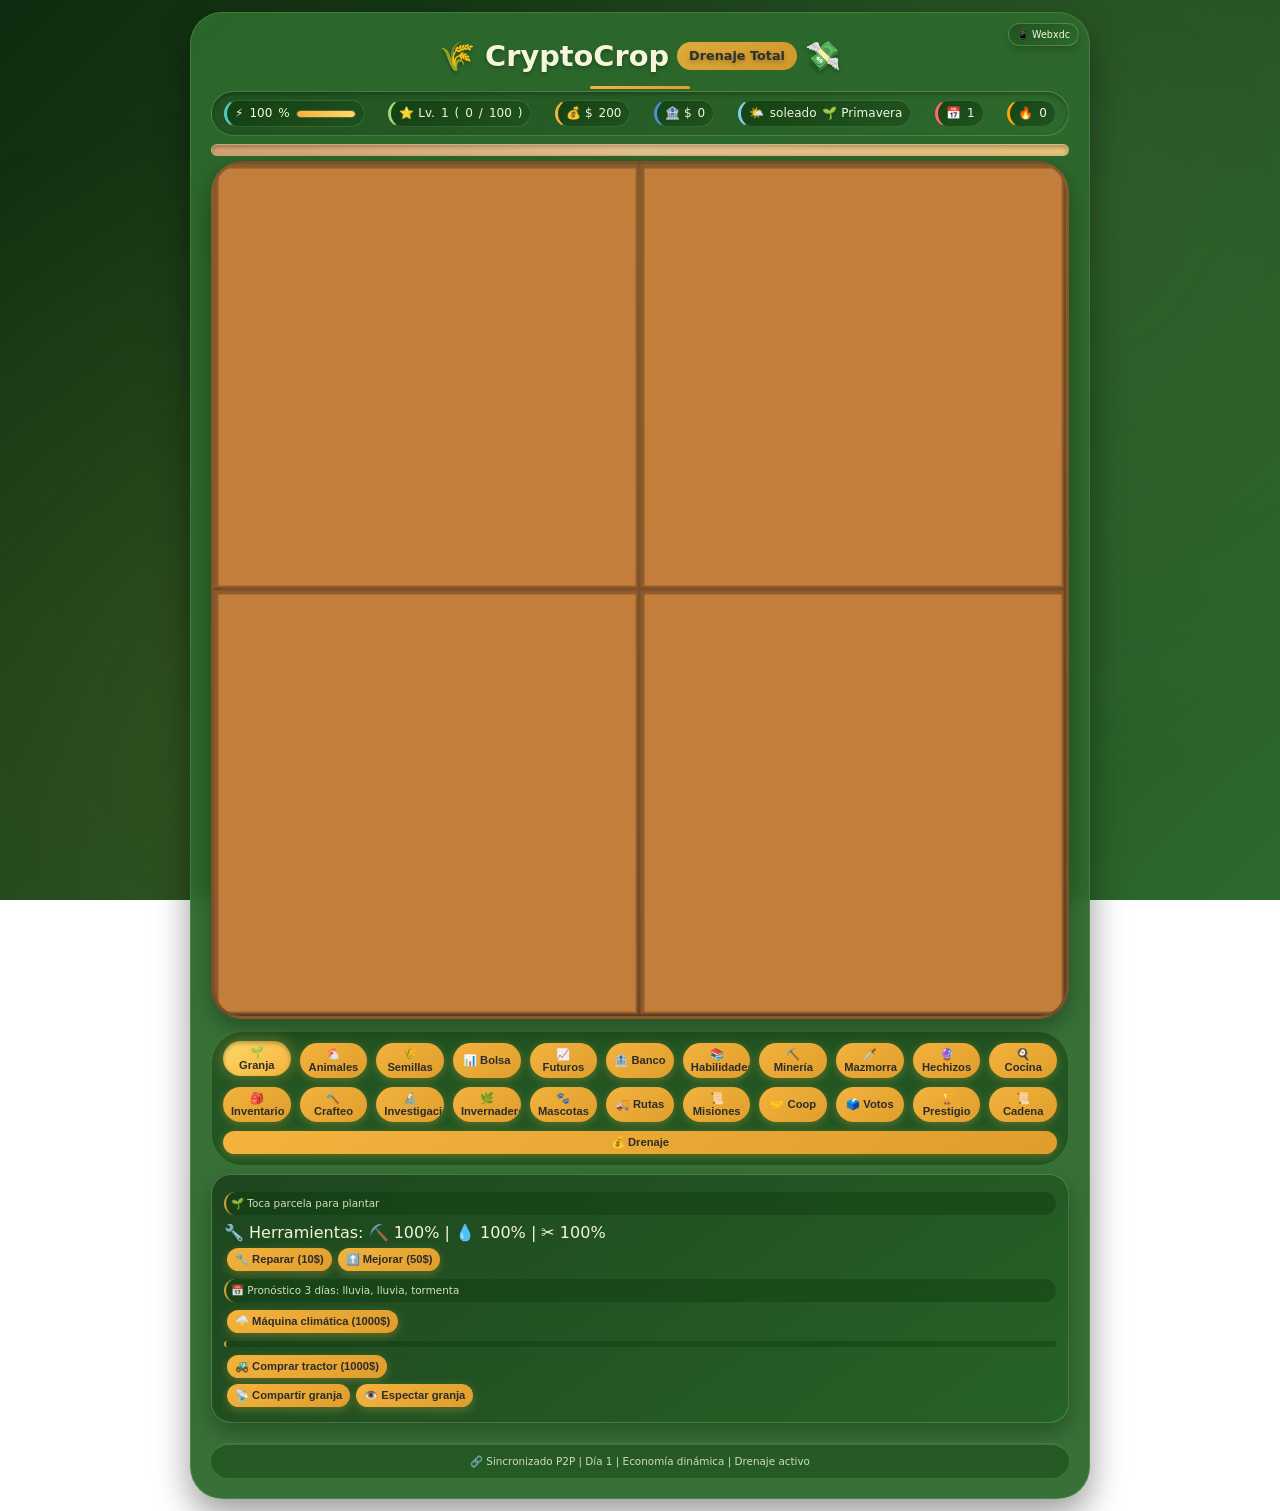
==== commit 9108e768: "update branch" ====
--- a/index.html
+++ b/index.html
@@ -360,8 +360,12 @@
         if(dayFooterEl) dayFooterEl.innerText=sharedState.day;
         if(streakEl) streakEl.innerText=localState.dailyStreak;
         
-        // Renderizar granja y actualizar paneles (ya tienen sus propias verificaciones)
-        renderFarm();
+        // Renderizar granja solo si canvas y ctx están disponibles
+        if(typeof canvas !== 'undefined' && canvas && typeof ctx !== 'undefined' && ctx) {
+            renderFarm();
+        }
+        
+        // Actualizar paneles (ya tienen sus propias verificaciones)
         try { updateSeedsUI(); } catch(e) { console.warn('Error en updateSeedsUI:', e); }
         try { updateInventoryUI(); } catch(e) { console.warn('Error en updateInventoryUI:', e); }
         try { updateAnimalsUI(); } catch(e) { console.warn('Error en updateAnimalsUI:', e); }
